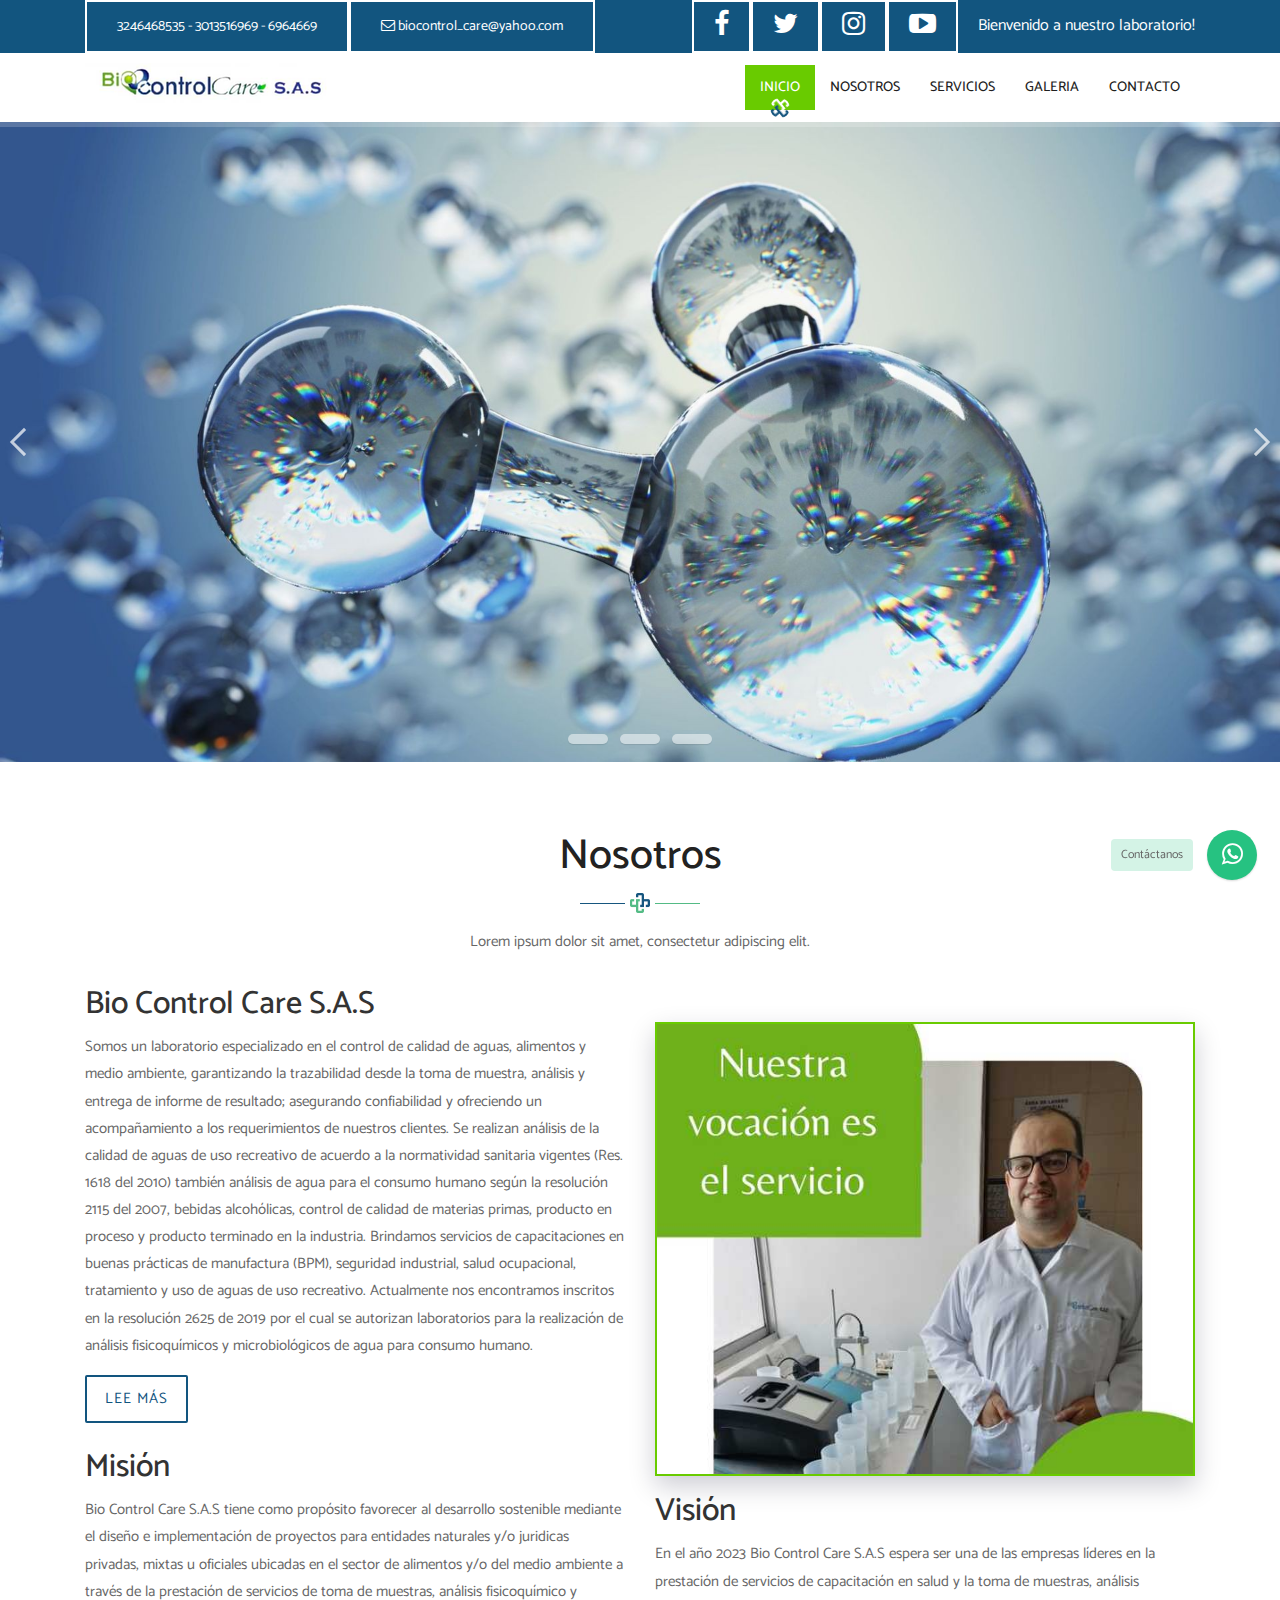
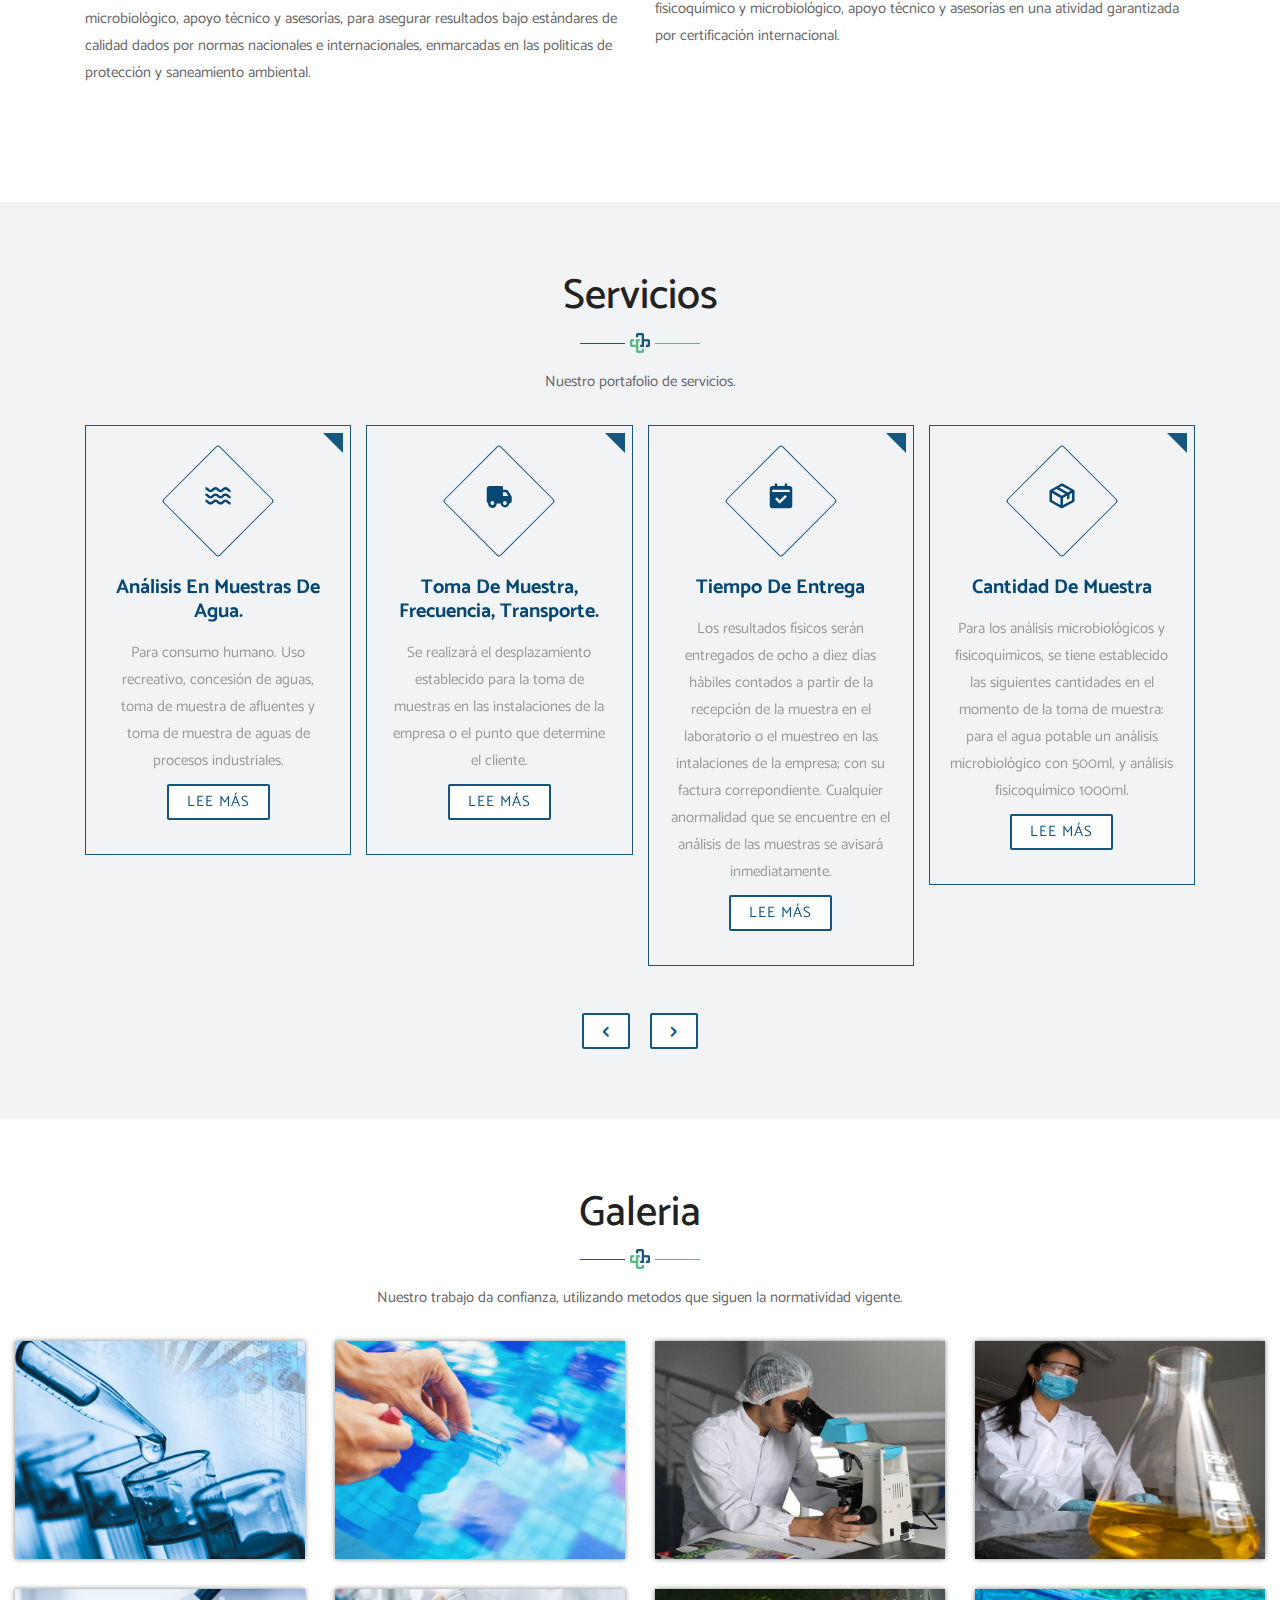
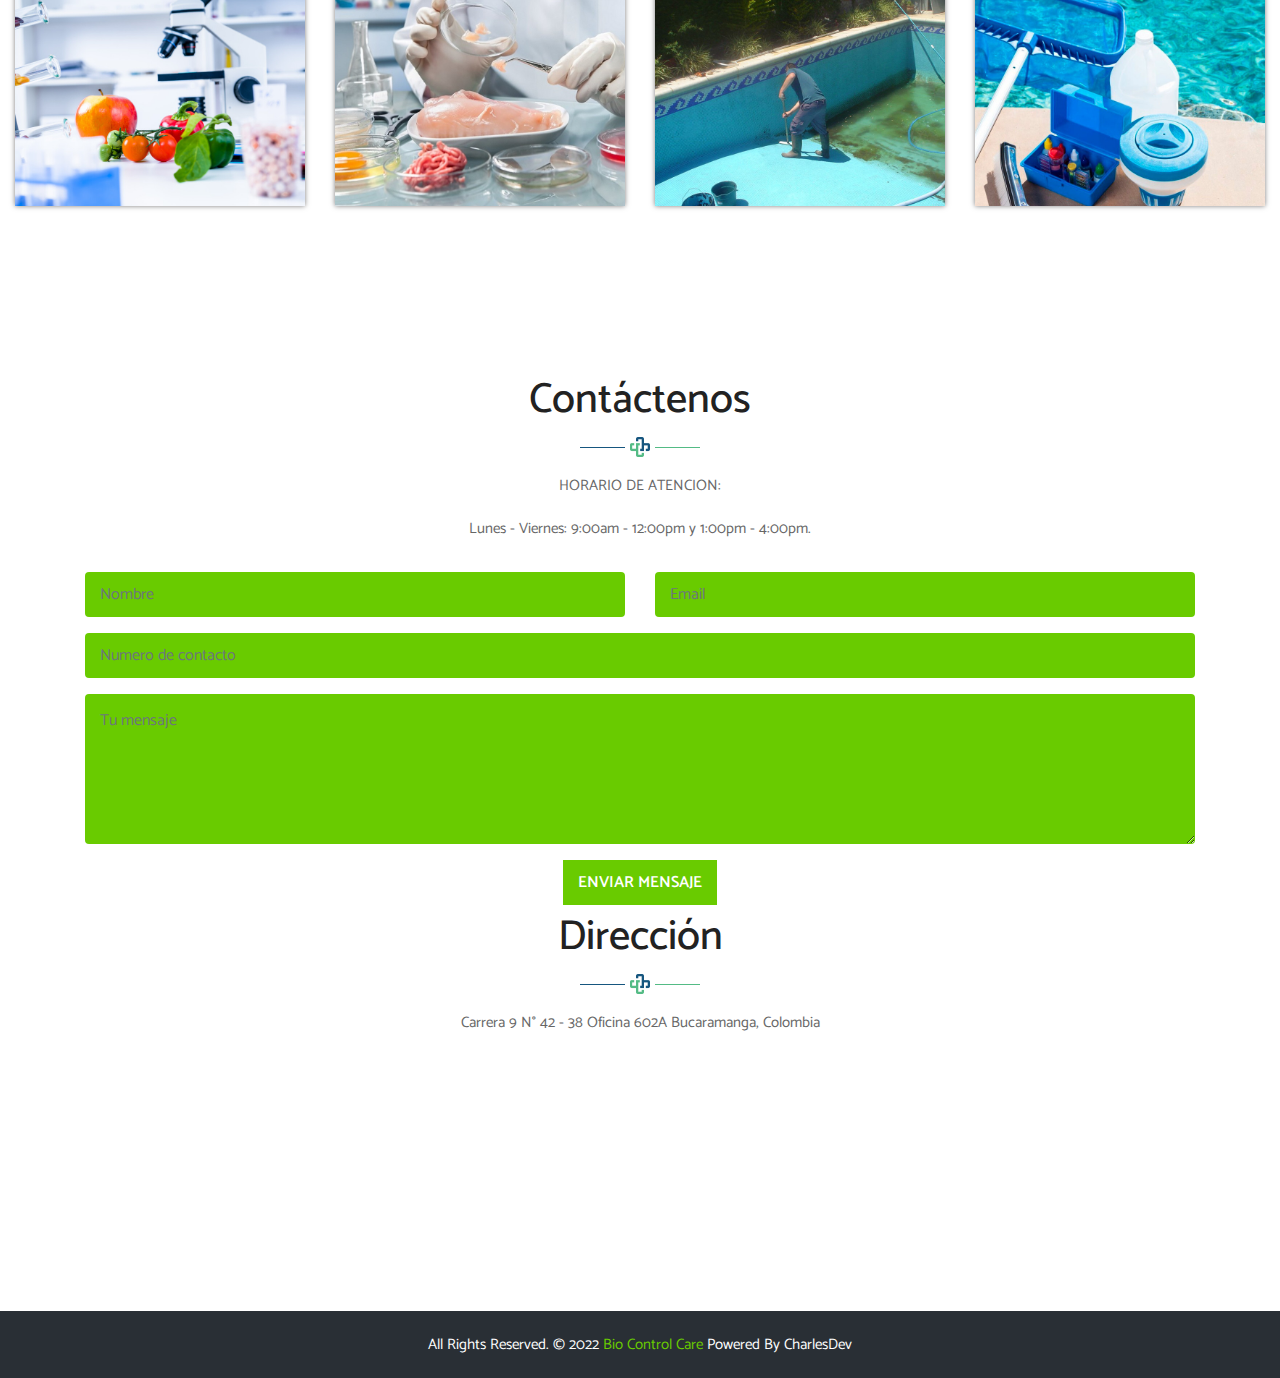
==== index.html @ 4e0b75e8 "Se agrega el Proyecto" ====
<!DOCTYPE html>
<html lang="es"><!-- Basic -->
<head>
	<meta charset="utf-8">
    <meta http-equiv="X-UA-Compatible" content="IE=edge">   
   
    <!-- Mobile Metas -->
    <meta name="viewport" content="width=device-width, minimum-scale=1.0, maximum-scale=1.0, user-scalable=no">
 
     <!-- Site Metas -->
    <title>Laboratorio de aguas Bio Control Care</title>  
    <meta name="keywords" content="análisis aguas, análisis alimentos, Bucaramanga, capacitación manejo de piscinas">
    <meta name="description" content="Análisis microbiológicos y fisicoquímicos, control de calidad de aguas, alimentos y medio ambiente, capacitación en el manejo de piscinas.">
	<meta name="robots" content="index, all, follow" >
    <meta name="author" content="Bio Control Care">

    <!-- Site Icons -->
    <link rel="shortcut icon" href="images/favicon.ico" type="image/x-icon">
    <link rel="apple-touch-icon" href="images/apple-touch-icon.png">

	<link href='https://unpkg.com/boxicons@2.1.4/css/boxicons.min.css' rel='stylesheet'>

    <!-- Bootstrap CSS -->
    <link rel="stylesheet" href="css/bootstrap.min.css">
    <!-- Pogo Slider CSS -->
    <link rel="stylesheet" href="css/pogo-slider.min.css">
	<!-- Site CSS -->
    <link rel="stylesheet" href="css/style.css">    
    <!-- Responsive CSS -->
    <link rel="stylesheet" href="css/responsive.css">
    <!-- Custom CSS -->
    <link rel="stylesheet" href="css/custom.css">

	<!-- Style of the plugin -->
    <link rel="stylesheet" href="plugin/components/Font Awesome/css/font-awesome.min.css">
    <link rel="stylesheet" href="plugin/whatsapp-chat-support.css">

    <!--[if lt IE 9]>
      <script src="https://oss.maxcdn.com/libs/html5shiv/3.7.0/html5shiv.js"></script>
      <script src="https://oss.maxcdn.com/libs/respond.js/1.4.2/respond.min.js"></script>
    <![endif]-->

</head>
<body id="home" data-spy="scroll" data-target="#navbar-wd" data-offset="98">

	<!-- LOADER -->
     <!-- <div id="preloader">
		<div class="loader">
			<img src="images/preloader.gif" alt="" />
		</div>
    </div>end loader -->
    <!-- END LOADER -->
	
	 <!--Start top bar -->
	<div class="main-top">
		<div class="container">
			<div class="row">
				<div class="col-lg-6">
					<div class="left-top">
						<a class="new-btn-d br-2" href="#"><span>3246468535 - 3013516969 - 6964669</span></a>
						<div class="mail-b"><a href="#"><i class="fa fa-envelope-o" aria-hidden="true"></i> biocontrol_care@yahoo.com</a></div>
					</div>
				</div>
				<div class="col-lg-6">
					<div class="wel-nots">
						<p>Bienvenido a nuestro laboratorio!</p>
					</div>
					<div class="right-top">
						<ul>
							<li><a href="#"><i class="fa fa-facebook" aria-hidden="true"></i></a></li>
							<li><a href="#"><i class="fa fa-twitter" aria-hidden="true"></i></a></li>
							<li><a href="#"><i class="fa fa-instagram" aria-hidden="true"></i></a></li>
							<li><a href="#"><i class="fa fa-youtube-play" aria-hidden="true"></i></a></li>
						</ul>
					</div>
				</div>
			</div>
		</div>
	</div>
	<!--End top bar -->
	
	<!-- Start header -->
	<header class="top-header">
		<nav class="navbar header-nav navbar-expand-lg">
            <div class="container">
				<a class="navbar-brand" href="index.html"><img src="images/logo2.png" alt="image"></a>
				<button class="navbar-toggler" type="button" data-toggle="collapse" data-target="#navbar-wd" aria-controls="navbar-wd" aria-expanded="false" aria-label="Toggle navigation">
					<span></span>
					<span></span>
					<span></span>
				</button>
                <div class="collapse navbar-collapse justify-content-end" id="navbar-wd">
                    <ul class="navbar-nav">
                        <li><a class="nav-link active" href="#home">Inicio</a></li>
                        <li><a class="nav-link" href="#about">Nosotros</a></li>
                        <li><a class="nav-link" href="#services">Servicios</a></li>
						<!--<li><a class="nav-link" href="#appointment">Appointment</a></li>-->
                        <li><a class="nav-link" href="#gallery">Galeria</a></li>
						<!--<li><a class="nav-link" href="#team">Doctor</a></li>
                        <li><a class="nav-link" href="#blog">Blog</a></li>-->
						<li><a class="nav-link" href="#contact">Contacto</a></li>
                    </ul>
                </div>
            </div>
        </nav>
	</header>
	<!-- End header -->
	
	<!-- Start Banner -->
	<div class="ulockd-home-slider">
		<div class="container-fluid">
			<div class="row">
				<div class="pogoSlider" id="js-main-slider">
					<div class="pogoSlider-slide" data-transition="fade" data-duration="1500" style="background-image:url(images/slider-01.jpg);">
						<div class="lbox-caption pogoSlider-slide-element">
							<div class="lbox-details">
								<h1>Laboratorio de aguas Bio Control Care</h1>
								<p>Prestamos servicios de control en aguas 
									de consumo humano en municipios, sistemas de acueductos
									y cualquier sistema de potabilización.
								</p>
								<a href="#contact" class="btn">Contáctenos</a>
							</div>
						</div>
					</div>
					<div class="pogoSlider-slide" data-transition="fade" data-duration="1500" style="background-image:url(images/slider-02.jpg);">
						<div class="lbox-caption pogoSlider-slide-element">
							<div class="lbox-details">
								<h1>Somos expertos en control de calidad.</h1>
								<p>Estamos en condiciones de asesorarlo para la determinación del número y frecuencia de los análisis que se requieren.Solo consúltenos </p>
								<a href="#contact" class="btn">Contáctenos</a>
							</div>
						</div>
					</div>
					<div class="pogoSlider-slide" data-transition="fade" data-duration="1500" style="background-image:url(images/slider-03.jpg);">
						<div class="lbox-caption pogoSlider-slide-element">
							<div class="lbox-details">
								<h1>Análisis fisicoquímico y microbiológico</h1>
								<p>Aseguramos que no se rompa la cadena de custodia de las muestras a analizar.</p>
								<a href="#contact" class="btn">Contáctenos</a>
							</div>
						</div>
						
					</div>
				</div><!-- .pogoSlider -->
			</div>
		</div>
	</div>
	<!-- End Banner -->
	
	<!-- Start About us -->
	<div id="about" class="about-box">
		<div class="about-a1">
			<div class="container">
				<div class="row">
					<div class="col-lg-12">
						<div class="title-box">
							<h2>Nosotros</h2>
							<p>Lorem ipsum dolor sit amet, consectetur adipiscing elit. </p>
						</div>
					</div>
				</div>
				<div class="row">
					<div class="col-lg-12 col-md-12 col-sm-12">
						<div class="row align-items-center about-main-info">
							<div class="col-lg-6 col-md-6 col-sm-12">
								<h2> Bio Control Care S.A.S</h2>
								<p>Somos un laboratorio especializado en el control de calidad de aguas, alimentos y medio ambiente, garantizando la trazabilidad desde la toma de
									muestra, análisis y entrega de informe de resultado; asegurando confiabilidad y ofreciendo un acompañamiento a los requerimientos de nuestros clientes.
									Se realizan análisis de la calidad de aguas de uso recreativo de acuerdo a la normatividad sanitaria vigentes (Res. 1618 del 2010) también análisis de 
									agua para el consumo humano según la resolución 2115 del 2007, bebidas alcohólicas, control de calidad de materias primas, producto en proceso y producto
									terminado en la industria.
									Brindamos servicios de capacitaciones en buenas prácticas de manufactura (BPM), seguridad industrial, salud ocupacional, tratamiento y uso de aguas de uso recreativo.
									Actualmente nos encontramos inscritos en la resolución 2625 de 2019 por el cual se autorizan laboratorios para la realización de análisis fisicoquímicos y microbiológicos 
									de agua para consumo humano. </p>
								
								<a href="#" class="new-btn-d br-2">Lee más</a>
								<br>
								<p></p>
								<p></p>
								<p></p>
								<p></p>
								<h2>Misión</h2>
								<p>Bio Control Care S.A.S tiene como propósito favorecer al desarrollo sostenible mediante el diseño e implementación de proyectos para entidades naturales y/o juridicas privadas, mixtas u oficiales ubicadas
									en el sector de alimentos y/o del medio ambiente a través de la prestación de servicios de toma de muestras, análisis fisicoquímico y microbiológico, apoyo técnico y asesorías, para asegurar resultados bajo
									estándares de calidad dados por normas nacionales e internacionales, enmarcadas en las politicas de protección y saneamiento ambiental. </p>
							</div>
							<div class="col-lg-6 col-md-6 col-sm-12">
								<div class="about-m">
									<ul id="banner">
										<li>
											<img src="images/about-img-01.jpg" alt="">
										</li>
										<li>
											<img src="images/about-img-02.jpg" alt="">
										</li>
										<li>
											<img src="images/about-img-03.jpg" alt="">
										</li>
									</ul>
								</div>
								<p></p>
								<h2>Visión</h2>
								<p>En el año 2023 Bio Control Care S.A.S espera ser una de las empresas líderes en la prestación de servicios de capacitación en salud y la toma
									de muestras, análisis fisicoquímico y microbiológico, apoyo técnico y asesorías en una atividad garantizada por certificación internacional. </p>
							</div>
						</div>
					</div>
				</div>
			</div>
		</div>
	</div>
	<!-- End About us -->
	
	<!-- Start Services -->
	<div id="services" class="services-box">
		<div class="container">
			<div class="row">
				<div class="col-lg-12">
					<div class="title-box">
						<h2>Servicios</h2>
						<p>Nuestro portafolio de servicios. </p>
					</div>
				</div>
			</div>
			
			<div class="row">
				<div class="col-lg-12">
					<div class="owl-carousel owl-theme">
						<div class="item">
							<div class="serviceBox">
								<div class="service-icon"><i class="bx bx-water" aria-hidden="true"></i></div>
								<h3 class="title">Análisis en muestras de agua.</h3>
								<p class="description">
									Para consumo humano. Uso recreativo, concesión de aguas, toma de muestra de afluentes
									y toma de muestra de aguas de procesos industriales.
								</p>
								<a href="#" class="new-btn-d br-2">Lee más</a>
							</div>
						</div>
						<div class="item">
							<div class="serviceBox">
								<div class="service-icon"><i class="bx bxs-truck" aria-hidden="true"></i></div>
								<h3 class="title">toma de muestra, frecuencia, transporte.</h3>
								<p class="description">
									Se realizará el desplazamiento establecido para la toma de muestras en las instalaciones
									de la empresa o el punto que determine el cliente.
								</p>
								<a href="#" class="new-btn-d br-2">Lee más</a>
							</div>
						</div>
						<div class="item">
							<div class="serviceBox">
								<div class="service-icon"><i class="bx bxs-calendar-check" aria-hidden="true"></i></div>
								<h3 class="title">tiempo de entrega</h3>
								<p class="description">
									Los resultados físicos serán entregados de ocho a diez días hábiles contados a partir
									de la recepción de la muestra en el laboratorio o el muestreo en las intalaciones de la empresa;
									con su factura correpondiente. Cualquier anormalidad que se encuentre en el análisis de las muestras
									se avisará inmediatamente.
								</p>
								<a href="#" class="new-btn-d br-2">Lee más</a>
							</div>
						</div>
						<div class="item">
							<div class="serviceBox">
								<div class="service-icon"><i class="bx bx-package" aria-hidden="true"></i></div>
								<h3 class="title">cantidad de muestra</h3>
								<p class="description">
									Para los análisis microbiológicos y fisicoquímicos, se tiene establecido las siguientes cantidades
									en el momento de la toma de muestra: para el agua potable un análisis microbiológico con 500ml, y análisis
									fisicoquímico 1000ml.
								</p>
								<a href="#" class="new-btn-d br-2">Lee más</a>
							</div>
						</div>
						<div class="item">
							<div class="serviceBox">
								<div class="service-icon"><i class="bx bx-test-tube" aria-hidden="true"></i></div>
								<h3 class="title">Analisis fisicoquímico</h3>
								<p class="description">
									Color, turbiedad, sólidos totales, sólidos totales disueltos, sólidos suspendidos, conductividad.
									Elementos metálicos, acidez, alcalinidad total, alcalinidad, cloruros, dureza total, dureza cálcica, 
									dureza magnésica, hierro total, sulfatos, cloro libre, cloro total, ph, carga orgánica, nitritos, nitratos, 
									aluminio residual, cobre, plata entre otros.
								</p>
								<a href="#" class="new-btn-d br-2">Lee más</a>
							</div>
						</div>
						<div class="item">
							<div class="serviceBox">
								<div class="service-icon"><i class="bx bxs-bong" aria-hidden="true"></i></div>
								<h3 class="title">Análisis microbiológico</h3>
								<p class="description">
									Recuento de bacterias mesólfilos, coliformes totales y fecales, escherichia coli, 
									pdeudomonw aeurigosa (parámetro adicional a otro costo).
								</p>
								<a href="#" class="new-btn-d br-2">Lee más</a>
							</div>
						</div>
						<div class="item"> 
							<div class="serviceBox">
								<div class="service-icon"><i class="bx bx-award" aria-hidden="true"></i></div>
								<h3 class="title">Capacitación</h3>
								<p class="description">
									Capacitación en el manejo de piscinas y en buenas prácticas de manufactura BPM.
								</p>
								<a href="#" class="new-btn-d br-2">Lee más</a>
							</div>
						</div>
						<div class="item">
							<div class="serviceBox">
								<div class="service-icon"><i class="bx bxs-purchase-tag-alt" aria-hidden="true"></i></div>
								<h3 class="title">Forma de pago/negociación</h3>
								<p class="description">
									La factura debe ser cancelada de contado; si se realiza contrato y/o carta de compromiso 
									con el laboratorio,con frecuencia mensual o bimestral se entregan informes una vez cancelada la totalidad de la factura.
								</p>
								<a href="#" class="new-btn-d br-2">Lee más</a>
							</div>
						</div>
						<div class="item">
							<div class="serviceBox">
								<div class="service-icon"><i class="bx bxs-badge-dollar" aria-hidden="true"></i></div>
								<h3 class="title">formas de pago</h3>
								<p class="description">
									Puede consignar a las siguientes cuentas: Cuenta de ahorros banco Bancolombia Nombre: BIOCONTROLCARE SAS
									No. 078-655752-91, NEQUI Nombre FREDDY BLANCO No. 3013516969.
								</p>
								<a href="#" class="new-btn-d br-2">Lee más</a>
							</div>
						</div>
						<div class="item">
							<div class="serviceBox">
								<div class="service-icon"><i class="bx bx-bell" aria-hidden="true"></i></div>
								<h3 class="title">nota</h3>
								<p class="description">
									Una vez realizado el pago enviar copia del comprobante via correo electronico, biocontrol_care@yahoo.com 
									o se enviara un cobrador a la dirección del cliente. Los valores anteriormente relacionados estarán sujetos a IVA.
								</p>
								<a href="#" class="new-btn-d br-2">Lee más</a>
							</div>
						</div>
					</div>
				</div>
			</div>			
		</div>
	</div>
	<!-- End Services -->
	
	<!-- Start Appointment 
	
	 End Appointment -->
	
	<!-- Start Gallery -->
	<div id="gallery" class="gallery-box">
		<div class="container-fluid">
			<div class="row">
				<div class="col-lg-12">
					<div class="title-box">
						<h2>Galeria</h2>
						<p>Nuestro trabajo da confianza, utilizando metodos que siguen la normatividad vigente.</p>
					</div>
				</div>
			</div>
			
			<div class="popup-gallery row clearfix">
				<div class="col-md-3 col-sm-6">
					<div class="box-gallery">
						<img src="images/gallery-01.jpg" alt="">
						<div class="box-content">	
							<h3 class="title"></h3>
							<ul class="icon">
								<li><a href="images/gallery-01.jpg"><i class="fa fa-picture-o" aria-hidden="true"></i></a></li>								
							</ul>
						</div>
					</div>
				</div>
				<div class="col-md-3 col-sm-6">
					<div class="box-gallery">
						<img src="images/gallery-02.jpg" alt="">
						<div class="box-content">
							<h3 class="title"></h3>
							<ul class="icon">
								<li><a href="images/gallery-02.jpg"><i class="fa fa-picture-o" aria-hidden="true"></i></a></li>								
							</ul>
						</div>
					</div>
				</div>
				<div class="col-md-3 col-sm-6">					
					<div class="box-gallery">
						<img src="images/gallery-03.jpg" alt="">
						<div class="box-content">
							<h3 class="title"></h3>							
							<ul class="icon">
								<li><a href="images/gallery-03.jpg"><i class="fa fa-picture-o" aria-hidden="true"></i></a></li>								
							</ul>
						</div>
					</div>
				</div>
				<div class="col-md-3 col-sm-6">
					<div class="box-gallery">
						<img src="images/gallery-04.jpg" alt="">
						<div class="box-content">	
							<h3 class="title"></h3>
							<ul class="icon">
								<li><a href="images/gallery-04.jpg"><i class="fa fa-picture-o" aria-hidden="true"></i></a></li>								
							</ul>
						</div>
					</div>
				</div>
				<div class="col-md-3 col-sm-6">
					<div class="box-gallery">
						<img src="images/gallery-05.jpg" alt="">
						<div class="box-content">							
							<h3 class="title"></h3>
							<ul class="icon">
								<li><a href="images/gallery-05.jpg"><i class="fa fa-picture-o" aria-hidden="true"></i></a></li>								
							</ul>
						</div>
					</div>
				</div>
				<div class="col-md-3 col-sm-6">					
					<div class="box-gallery">
						<img src="images/gallery-06.jpg" alt="">
						<div class="box-content">
							<h3 class="title"></h3>
							<ul class="icon">
								<li><a href="images/gallery-06.jpg"><i class="fa fa-picture-o" aria-hidden="true"></i></a></li>								
							</ul>
						</div>
					</div>
				</div>
				<div class="col-md-3 col-sm-6">
					<div class="box-gallery">
						<img src="images/gallery-07.jpg" alt="">
						<div class="box-content">
							<h3 class="title"></h3>
							<ul class="icon">
								<li><a href="images/gallery-07.jpg"><i class="fa fa-picture-o" aria-hidden="true"></i></a></li>								
							</ul>
						</div>
					</div>
				</div>
				<div class="col-md-3 col-sm-6">
					<div class="box-gallery">
						<img src="images/gallery-08.jpg" alt="">
						<div class="box-content">		
							<h3 class="title"></h3>
							<ul class="icon">
								<li><a href="images/gallery-08.jpg"><i class="fa fa-picture-o" aria-hidden="true"></i></a></li>								
							</ul>
						</div>
					</div>
				</div>
			</div>
		</div>
	</div>
	<!-- End Gallery -->
	
	<!-- Start Team 
	
	
	 End Team -->
	
	<!-- Start Blog 
	
	 End Blog -->
	
	<!-- Start Contact -->
	<div id="contact" class="contact-box">
		<div class="container">
			<div class="row">
				<div class="col-lg-12">
					<div class="title-box">
						<h2>Contáctenos</h2>
						<p>HORARIO DE ATENCION:</p>
						<p>Lunes - Viernes: 9:00am - 12:00pm y 1:00pm - 4:00pm.</p>
					</div>
				</div>
			</div>
			<div class="row">
				
				<div class="col-lg-12 col-xs-12">
				  <div class="contact-block">
					<form id="contactForm" action="https://formsubmit.co/biocontrol_care@yahoo.com" method="POST">
					  <div class="row">
						<div class="col-md-6">
							<div class="form-group">
								<input type="name" class="form-control" id="name" name="name" placeholder="Nombre" required data-error="Please enter your name">
								<div class="help-block with-errors"></div>
							</div>                                 
						</div>
						<div class="col-md-6">
							<div class="form-group">
								<input type="email" placeholder="Email" id="email" class="form-control" name="email" required data-error="Please enter your email">
								<div class="help-block with-errors"></div>
							</div> 
						</div>
						<div class="col-md-12">
							<div class="form-group">
								<input type="tel" placeholder="Numero de contacto" id="number" class="form-control" name="tel" required data-error="Please enter your number">
								<div class="help-block with-errors"></div>
							</div> 
						</div>
						<div class="col-md-12">
							<div class="form-group"> 
								<textarea class="form-control" type="text" id="message" placeholder="Tu mensaje" rows="8" data-error="Write your message" name="text" required></textarea>
								<div class="help-block with-errors"></div>
							</div>
							<div class="submit-button text-center">
								<button class="btn btn-common" id="submit" type="submit" name="submit" >Enviar mensaje</button>
								<div id="msgSubmit" class="h3 text-center hidden"></div> 
								<div class="clearfix"></div> 
							</div>
						</div>
					  </div>            
					</form>
				  </div>
				</div>
				
				
				<div class="col-lg-12 col-xs-12">
					<div class="title-box">
						<h2>Dirección</h2>
						<p>Carrera 9 N° 42 - 38 Oficina 602A Bucaramanga, Colombia</p>
						<iframe src="https://www.google.com/maps/embed?pb=!1m18!1m12!1m3!1d3959.101058851846!2d-73.1305285!3d7.1142864!2m3!1f0!2f0!3f0!3m2!1i1024!2i768!4f13.1!3m3!1m2!1s0x8e683fd3c867f729%3A0x1d44f26349f147ba!2sCra.%209%20%2342-38%20602a%2C%20Garc%C3%ADa%20Rovira%2C%20Bucaramanga%2C%20Santander!5e0!3m2!1ses-419!2sco!4v1671050524660!5m2!1ses-419!2sco" width="100%" height="100%" frameborder="0" style="border:0;" allowfullscreen="" loading="lazy" referrerpolicy="no-referrer-when-downgrade"></iframe>
						
					</div>
				</div>
				
				
			</div>
		</div>
	</div>
	<!-- End Contact -->
	
	<!-- Start Subscribe
	
	End Subscribe -->
	
	<!-- Start Footer -->
	<footer class="footer-box">
		<div class="container">
			<div class="row">
				<div class="col-lg-12">
					<p class="footer-company-name">All Rights Reserved. &copy; 2022 <a href="#">Bio Control Care</a> Powered By CharlesDev</a></p>
				</div>
			</div>
		</div>
	</footer>
	<!-- End Footer -->
	
	<a href="#" id="scroll-to-top" class="new-btn-d br-2"><i class="fa fa-angle-up"></i></a>

	<!-- Button Whatsapp Structure -->
    <div class="whatsapp_chat_support wcs_fixed_right" id="button-w">
        <div class="wcs_button_label">
            Contáctanos
        </div>
        <div class="wcs_button wcs_button_circle">
            <span class="fa fa-whatsapp"></span>
        </div>

        <div class="wcs_popup">
            <div class="wcs_popup_close">
                <span class="fa fa-close"></span>
            </div>
            <div class="wcs_popup_header">
                <span class="fa fa-whatsapp"></span>
                <strong>Servicio al cliente</strong>

                <div class="wcs_popup_header_description">¿Necesidad de ayuda? Chatea con nosotros en Whatsapp</div>

            </div>
            <div class="wcs_popup_input" data-number="573013516969"
                data-availability='{ "monday":"07:00-22:00", "tuesday":"07:00-22:00", "wednesday":"07:00-22:00", "thursday":"07:00-22:00", "friday":"07:00-22:00", "saturday":"09:00-18:30", "sunday":"09:00-22:30" }'>
                <input type="text" placeholder="Escribir pregunta!" />
                <i class="fa fa-play"></i>
            </div>
            <div class="wcs_popup_avatar">
                <img src="images/secretaria.webp" alt="">
            </div>
        </div>
    </div>


    <!-- jQuery 1.8+ -->
    <script src="plugin/components/jQuery/jquery-1.11.3.min.js"></script>
    <!-- Plugin JS file -->
    <script src="plugin/components/moment/moment.min.js"></script>
    <script src="plugin/components/moment/moment-timezone-with-data.min.js"></script> <!-- spanish language (es) -->
    <script src="plugin/whatsapp-chat-support.js"></script>
    <script>
        $('#button-w').whatsappChatSupport({
            defaultMsg: '',
        });
    </script>

	<!-- ALL JS FILES -->
	<script src="js/jquery.min.js"></script>
	<script src="js/popper.min.js"></script>
	<script src="js/bootstrap.min.js"></script>
    <!-- ALL PLUGINS -->
	<script src="js/jquery.magnific-popup.min.js"></script>
    <script src="js/jquery.pogo-slider.min.js"></script> 
	<script src="js/slider-index.js"></script>
	<script src="js/smoothscroll.js"></script>
	<script src="js/TweenMax.min.js"></script>
	<script src="js/main.js"></script>
	<script src="js/owl.carousel.min.js"></script>
	<!--<script src="js/form-validator.min.js"></script>-->
    <!--<script src="js/contact-form-script.js"></script>-->
	<script src="js/isotope.min.js"></script>	
	<script src="js/images-loded.min.js"></script>	
    <script src="js/custom.js"></script>
</body>
</html>
---- css/pogo-slider.min.css ----
.pogoSlider-dir-btn:focus,
.pogoSlider-nav-btn:focus {
	outline: 0
}

.pogoSlider {
	width: 100%;
	height: 0;
	padding-bottom: 50% !important;
	position: relative;
	overflow: hidden
}

#column-left .pogoSlider,
#column-right .pogoSlider,
#content .pogoSlider {
	margin-bottom: 20px
}

.pogoSlider--banner .pogoSlider-slide {
	ms-filter: "progid:DXImageTransform.Microsoft.Alpha(Opacity=100)";
	filter: alpha(opacity=100);
	opacity: 1
}

.pogoSlider-slide {
	width: 100%;
	height: 100%;
	position: absolute;
	background-size: cover;
	-ms-filter: "progid:DXImageTransform.Microsoft.Alpha(Opacity=0)";
	filter: alpha(opacity=0);
	opacity: 0;
	-webkit-perspective: 1300px;
	perspective: 1300px;
	overflow: hidden
}

.pogoSlider-loading {
	position: absolute;
	top: 0;
	left: 0;
	width: 100%;
	height: 100%;
	background: #eaeaea;
	z-index: 11
}

.pogoSlider-loading-icon {
	position: absolute;
	top: 50%;
	margin-top: -18px;
	left: 50%;
	margin-left: -18px;
	width: 36px;
	height: 36px;
	background-image: url([data-uri])
}

.pogoSlider-slide-element {
	-webkit-animation-fill-mode: both;
	animation-fill-mode: both
}

.m-pogoSlider .pogoSlider-slide-element {
	position: absolute;
	margin: 0;
	box-sizing: border-box
}

.pogoSlider-progressBar {
	position: absolute;
	width: 100%;
	height: 5px;
	top: 0;
	left: 0;
	background: #fff;
	-ms-filter: "progid:DXImageTransform.Microsoft.Alpha(Opacity=20)";
	filter: alpha(opacity=20);
	background: rgba(255, 255, 255, .2);
	z-index: 6
}

.pogoSlider-progressBar-duration {
	position: absolute;
	height: 100%;
	left: 0;
	width: 0;
	background: #fff;
	-ms-filter: "progid:DXImageTransform.Microsoft.Alpha(Opacity=40)";
	filter: alpha(opacity=40);
	background: rgba(255, 255, 255, .4)
}

.pogoSlider-dir-btn {
	position: absolute;
	z-index: 10;
	background: 0 0;
	width: 20px;
	height: 20px;
	border-color: #eaeaea;
	border-color: rgba(255, 255, 255, .7);
	border-style: solid;
	-webkit-transform: rotate(45deg);
	-ms-transform: rotate(45deg);
	transform: rotate(45deg);
	cursor: pointer
}

.pogoSlider-dir-btn:hover {
	border-color: #fff
}

.pogoSlider--dirBottomLeft .pogoSlider-dir-btn--prev,
.pogoSlider--dirBottomRight .pogoSlider-dir-btn--prev,
.pogoSlider--dirCenterHorizontal .pogoSlider-dir-btn--prev,
.pogoSlider--dirTopLeft .pogoSlider-dir-btn--prev,
.pogoSlider--dirTopRight .pogoSlider-dir-btn--prev {
	border-width: 0 0 3px 3px
}

.pogoSlider--dirBottomLeft .pogoSlider-dir-btn--next,
.pogoSlider--dirBottomRight .pogoSlider-dir-btn--next,
.pogoSlider--dirCenterHorizontal .pogoSlider-dir-btn--next,
.pogoSlider--dirTopLeft .pogoSlider-dir-btn--next,
.pogoSlider--dirTopRight .pogoSlider-dir-btn--next {
	border-width: 3px 3px 0 0
}

.pogoSlider--dirCenterVertical .pogoSlider-dir-btn--next {
	border-width: 3px 0 0 3px
}

.pogoSlider--dirCenterVertical .pogoSlider-dir-btn--prev {
	border-width: 0 3px 3px 0
}

.pogoSlider--dirCenterVertical .pogoSlider-dir-btn--next,
.pogoSlider--dirTopLeft .pogoSlider-dir-btn,
.pogoSlider--dirTopRight .pogoSlider-dir-btn {
	top: 14px
}

.pogoSlider--dirBottomLeft .pogoSlider-dir-btn--prev,
.pogoSlider--dirCenterHorizontal .pogoSlider-dir-btn--prev,
.pogoSlider--dirTopLeft .pogoSlider-dir-btn--prev {
	left: 14px
}

.pogoSlider--dirBottomLeft .pogoSlider-dir-btn--next,
.pogoSlider--dirTopLeft .pogoSlider-dir-btn--next {
	left: 50px
}

.pogoSlider--dirBottomRight .pogoSlider-dir-btn--prev,
.pogoSlider--dirTopRight .pogoSlider-dir-btn--prev {
	right: 50px
}

.pogoSlider--dirBottomRight .pogoSlider-dir-btn--next,
.pogoSlider--dirCenterHorizontal .pogoSlider-dir-btn--next,
.pogoSlider--dirTopRight .pogoSlider-dir-btn--next {
	right: 14px
}

.pogoSlider--dirBottomLeft .pogoSlider-dir-btn,
.pogoSlider--dirBottomRight .pogoSlider-dir-btn,
.pogoSlider--dirCenterVertical .pogoSlider-dir-btn--prev {
	bottom: 14px
}

.pogoSlider--dirCenterVertical .pogoSlider-dir-btn {
	left: 50%;
	margin-left: -10px
}

.pogoSlider--dirCenterHorizontal .pogoSlider-dir-btn {
	top: 50%;
	margin-top: -10px
}

.pogoSlider-nav {
	position: absolute;
	padding: 0;
	margin: 0;
	z-index: 10
}

.pogoSlider--navBottom .pogoSlider-nav,
.pogoSlider--navTop .pogoSlider-nav {
	left: 50%;
	-webkit-transform: translateX(-50%);
	-ms-transform: translateX(-50%);
	transform: translateX(-50%)
}

.pogoSlider--navTop .pogoSlider-nav {
	top: 10px
}

.pogoSlider--navBottom .pogoSlider-nav {
	bottom: 10px
}

.pogoSlider--navBottom .pogoSlider-nav li,
.pogoSlider--navTop .pogoSlider-nav li {
	display: inline;
	margin: 0 6px
}

.pogoSlider--navLeft .pogoSlider-nav,
.pogoSlider--navRight .pogoSlider-nav {
	top: 50%;
	-webkit-transform: translateY(-50%);
	-ms-transform: translateY(-50%);
	transform: translateY(-50%)
}

.pogoSlider--navLeft .pogoSlider-nav {
	left: 10px
}

.pogoSlider--navRight .pogoSlider-nav {
	right: 10px
}

.pogoSlider--navLeft .pogoSlider-nav li,
.pogoSlider--navRight .pogoSlider-nav li {
	display: block;
	margin: 6px 0
}

.pogoSlider-nav-btn {
	background: #ccc;
	background: rgba(255, 255, 255, .5);
	border: none;
	border-radius: 10px;
	width: 40px;
	height: 10px;
	box-shadow: 0 1px 1px rgba(0, 0, 0, .1);
	cursor: pointer
}

.pogoSlider-nav-btn--selected {
	background: #fff;
	box-shadow: 0 1px 1px rgba(0, 0, 0, .3)
}

.pogoSlider-slide-slice {
	overflow: hidden;
	position: absolute;
	background-size: cover
}

.pogoSlider-slide-slice-inner {
	position: absolute;
	overflow: hidden
}

.pogoSlider-animation-slideDownIn {
	-webkit-animation-name: slideDownIn;
	animation-name: slideDownIn
}

@-webkit-keyframes slideDownIn {
	0% {
		-webkit-transform: translateY(-50px);
		transform: translateY(-50px);
		opacity: 0
	}
	100% {
		-webkit-transform: translateY(0);
		transform: translateY(0);
		opacity: 1
	}
}

@keyframes slideDownIn {
	0% {
		-webkit-transform: translateY(-50px);
		transform: translateY(-50px);
		opacity: 0
	}
	100% {
		-webkit-transform: translateY(0);
		transform: translateY(0);
		opacity: 1
	}
}

.pogoSlider-animation-slideDownOut {
	-webkit-animation-name: slideDownOut;
	animation-name: slideDownOut
}

@-webkit-keyframes slideDownOut {
	0% {
		-webkit-transform: translateY(0);
		transform: translateY(0);
		opacity: 1
	}
	100% {
		-webkit-transform: translateY(50px);
		transform: translateY(50px);
		opacity: 0
	}
}

@keyframes slideDownOut {
	0% {
		-webkit-transform: translateY(0);
		transform: translateY(0);
		opacity: 1
	}
	100% {
		-webkit-transform: translateY(50px);
		transform: translateY(50px);
		opacity: 0
	}
}

.pogoSlider-animation-slideUpIn {
	-webkit-animation-name: slideUpIn;
	animation-name: slideUpIn
}

@-webkit-keyframes slideUpIn {
	0% {
		-webkit-transform: translateY(50px);
		transform: translateY(50px);
		opacity: 0
	}
	100% {
		-webkit-transform: translateY(0);
		transform: translateY(0);
		opacity: 1
	}
}

@keyframes slideUpIn {
	0% {
		-webkit-transform: translateY(50px);
		transform: translateY(50px);
		opacity: 0
	}
	100% {
		-webkit-transform: translateY(0);
		transform: translateY(0);
		opacity: 1
	}
}

.pogoSlider-animation-slideUpOut {
	-webkit-animation-name: slideUpOut;
	animation-name: slideUpOut
}

@-webkit-keyframes slideUpOut {
	0% {
		-webkit-transform: translateY(0);
		transform: translateY(0);
		opacity: 1
	}
	100% {
		-webkit-transform: translateY(50px);
		transform: translateY(50px);
		opacity: 0
	}
}

@keyframes slideUpOut {
	0% {
		-webkit-transform: translateY(0);
		transform: translateY(0);
		opacity: 1
	}
	100% {
		-webkit-transform: translateY(50px);
		transform: translateY(50px);
		opacity: 0
	}
}

.pogoSlider-animation-slideRightIn {
	-webkit-animation-name: slideRightIn;
	animation-name: slideRightIn
}

.pogoSlider-animation-slideRightOut {
	-webkit-animation-name: slideRightOut;
	animation-name: slideRightOut
}

@-webkit-keyframes slideRightIn {
	0% {
		-webkit-transform: translateX(-50px);
		transform: translateX(-50px);
		opacity: 0
	}
	100% {
		-webkit-transform: translateX(0);
		transform: translateX(0);
		opacity: 1
	}
}

@keyframes slideRightIn {
	0% {
		-webkit-transform: translateX(-50px);
		transform: translateX(-50px);
		opacity: 0
	}
	100% {
		-webkit-transform: translateX(0);
		transform: translateX(0);
		opacity: 1
	}
}

@-webkit-keyframes slideRightOut {
	0% {
		-webkit-transform: translateX(0);
		transform: translateX(0);
		opacity: 1
	}
	100% {
		-webkit-transform: translateX(50px);
		transform: translateX(50px);
		opacity: 0
	}
}

@keyframes slideRightOut {
	0% {
		-webkit-transform: translateX(0);
		transform: translateX(0);
		opacity: 1
	}
	100% {
		-webkit-transform: translateX(50px);
		transform: translateX(50px);
		opacity: 0
	}
}

.pogoSlider-animation-slideLeftIn {
	-webkit-animation-name: slideLeftIn;
	animation-name: slideLeftIn
}

.pogoSlider-animation-slideLeftOut {
	-webkit-animation-name: slideLeftOut;
	animation-name: slideLeftOut
}

@-webkit-keyframes slideLeftIn {
	0% {
		-webkit-transform: translateX(50px);
		transform: translateX(50px);
		opacity: 0
	}
	100% {
		-webkit-transform: translateX(0);
		transform: translateX(0);
		opacity: 1
	}
}

@keyframes slideLeftIn {
	0% {
		-webkit-transform: translateX(50px);
		transform: translateX(50px);
		opacity: 0
	}
	100% {
		-webkit-transform: translateX(0);
		transform: translateX(0);
		opacity: 1
	}
}

@-webkit-keyframes slideLeftOut {
	0% {
		-webkit-transform: translateX(0);
		transform: translateX(0);
		opacity: 1
	}
	100% {
		-webkit-transform: translateX(-50px);
		transform: translateX(-50px);
		opacity: 0
	}
}

@keyframes slideLeftOut {
	0% {
		-webkit-transform: translateX(0);
		transform: translateX(0);
		opacity: 1
	}
	100% {
		-webkit-transform: translateX(-50px);
		transform: translateX(-50px);
		opacity: 0
	}
}

.pogoSlider-animation-expandIn {
	-webkit-animation-name: expandIn;
	animation-name: expandIn
}

.pogoSlider-animation-expandOut {
	-webkit-animation-name: expandOut;
	animation-name: expandOut
}

@-webkit-keyframes expandIn {
	0% {
		-webkit-transform: scale(.7);
		transform: scale(.7);
		opacity: 0
	}
	100% {
		-webkit-transform: scale(1);
		transform: scale(1);
		opacity: 1
	}
}

@keyframes expandIn {
	0% {
		-webkit-transform: scale(.7);
		transform: scale(.7);
		opacity: 0
	}
	100% {
		-webkit-transform: scale(1);
		transform: scale(1);
		opacity: 1
	}
}

@-webkit-keyframes expandOut {
	0% {
		-webkit-transform: scale(1);
		transform: scale(1);
		opacity: 1
	}
	100% {
		-webkit-transform: scale(1.5);
		transform: scale(1.5);
		opacity: 0
	}
}

@keyframes expandOut {
	0% {
		-webkit-transform: scale(1);
		transform: scale(1);
		opacity: 1
	}
	100% {
		-webkit-transform: scale(1.5);
		transform: scale(1.5);
		opacity: 0
	}
}

.pogoSlider-animation-contractIn {
	-webkit-animation-name: contractIn;
	animation-name: contractIn
}

.pogoSlider-animation-contractOut {
	-webkit-animation-name: contractOut;
	animation-name: contractOut
}

@-webkit-keyframes contractIn {
	0% {
		-webkit-transform: scale(2);
		transform: scale(2);
		opacity: 0
	}
	100% {
		-webkit-transform: scale(1);
		transform: scale(1);
		opacity: 1
	}
}

@keyframes contractIn {
	0% {
		-webkit-transform: scale(2);
		transform: scale(2);
		opacity: 0
	}
	100% {
		-webkit-transform: scale(1);
		transform: scale(1);
		opacity: 1
	}
}

@-webkit-keyframes contractOut {
	0% {
		-webkit-transform: scale(1);
		transform: scale(1);
		opacity: 1
	}
	100% {
		-webkit-transform: scale(.5);
		transform: scale(.5);
		opacity: 0
	}
}

@keyframes contractOut {
	0% {
		-webkit-transform: scale(1);
		transform: scale(1);
		opacity: 1
	}
	100% {
		-webkit-transform: scale(.5);
		transform: scale(.5);
		opacity: 0
	}
}

.pogoSlider-animation-spinIn {
	-webkit-animation-name: spinIn;
	animation-name: spinIn
}

.pogoSlider-animation-spinOut {
	-webkit-animation-name: spinOut;
	animation-name: spinOut
}

@-webkit-keyframes spinIn {
	0% {
		-webkit-backface-visibility: hidden;
		backface-visibility: hidden;
		-webkit-transform: scale(0)rotate(720deg);
		transform: scale(0)rotate(720deg)
	}
	100% {
		-webkit-backface-visibility: hidden;
		backface-visibility: hidden;
		-webkit-transform: scale(1)rotate(0);
		transform: scale(1)rotate(0)
	}
}

@keyframes spinIn {
	0% {
		-webkit-backface-visibility: hidden;
		backface-visibility: hidden;
		-webkit-transform: scale(0)rotate(720deg);
		transform: scale(0)rotate(720deg)
	}
	100% {
		-webkit-backface-visibility: hidden;
		backface-visibility: hidden;
		-webkit-transform: scale(1)rotate(0);
		transform: scale(1)rotate(0)
	}
}

@-webkit-keyframes spinOut {
	0% {
		-webkit-backface-visibility: hidden;
		backface-visibility: hidden;
		-webkit-transform: scale(1)rotate(0);
		transform: scale(1)rotate(0)
	}
	100% {
		-webkit-backface-visibility: hidden;
		backface-visibility: hidden;
		-webkit-transform: scale(0)rotate(720deg);
		transform: scale(0)rotate(720deg)
	}
}

@keyframes spinOut {
	0% {
		-webkit-backface-visibility: hidden;
		backface-visibility: hidden;
		-webkit-transform: scale(1)rotate(0);
		transform: scale(1)rotate(0)
	}
	100% {
		-webkit-backface-visibility: hidden;
		backface-visibility: hidden;
		-webkit-transform: scale(0)rotate(720deg);
		transform: scale(0)rotate(720deg)
	}
}

.pogoSlider-animation-sideFallIn {
	-webkit-transform-style: preserve-3d;
	transform-style: preserve-3d;
	-webkit-animation-name: sideFallIn;
	animation-name: sideFallIn
}

.pogoSlider-animation-sideFallOut {
	-webkit-transform-style: preserve-3d;
	transform-style: preserve-3d;
	-webkit-animation-name: sideFallOut;
	animation-name: sideFallOut
}

@-webkit-keyframes sideFallIn {
	0% {
		-webkit-transform: translate(30%)translateZ(600px)rotate(10deg);
		transform: translate(30%)translateZ(600px)rotate(10deg);
		opacity: 0
	}
	100% {
		-webkit-transform: translate(0)translateZ(0)rotate(0);
		transform: translate(0)translateZ(0)rotate(0);
		opacity: 1
	}
}

@keyframes sideFallIn {
	0% {
		-webkit-transform: translate(30%)translateZ(600px)rotate(10deg);
		transform: translate(30%)translateZ(600px)rotate(10deg);
		opacity: 0
	}
	100% {
		-webkit-transform: translate(0)translateZ(0)rotate(0);
		transform: translate(0)translateZ(0)rotate(0);
		opacity: 1
	}
}

@-webkit-keyframes sideFallOut {
	0% {
		-webkit-transform: translate(0)translateZ(0)rotate(0);
		transform: translate(0)translateZ(0)rotate(0);
		opacity: 1
	}
	100% {
		-webkit-transform: translate(30%)translateZ(600px)rotate(10deg);
		transform: translate(30%)translateZ(600px)rotate(10deg);
		opacity: 0
	}
}

@keyframes sideFallOut {
	0% {
		-webkit-transform: translate(0)translateZ(0)rotate(0);
		transform: translate(0)translateZ(0)rotate(0);
		opacity: 1
	}
	100% {
		-webkit-transform: translate(30%)translateZ(600px)rotate(10deg);
		transform: translate(30%)translateZ(600px)rotate(10deg);
		opacity: 0
	}
}

.pogoSlider-animation-horizontal3DFlipIn {
	-webkit-transform-style: preserve-3d;
	transform-style: preserve-3d;
	-webkit-animation-name: horizontal3DFlipIn;
	animation-name: horizontal3DFlipIn
}

.pogoSlider-animation-horizontal3DFlipOut {
	-webkit-transform-style: preserve-3d;
	transform-style: preserve-3d;
	-webkit-animation-name: horizontal3DFlipOut;
	animation-name: horizontal3DFlipOut
}

@-webkit-keyframes horizontal3DFlipIn {
	0% {
		-webkit-transform: rotateY(-70deg);
		transform: rotateY(-70deg);
		opacity: 0
	}
	100% {
		-webkit-transform: rotateY(0);
		transform: rotateY(0);
		opacity: 1
	}
}

@keyframes horizontal3DFlipIn {
	0% {
		-webkit-transform: rotateY(-70deg);
		transform: rotateY(-70deg);
		opacity: 0
	}
	100% {
		-webkit-transform: rotateY(0);
		transform: rotateY(0);
		opacity: 1
	}
}

@-webkit-keyframes horizontal3DFlipOut {
	0% {
		-webkit-transform: rotateY(0);
		transform: rotateY(0);
		opacity: 1
	}
	100% {
		-webkit-transform: rotateY(-70deg);
		transform: rotateY(-70deg);
		opacity: 0
	}
}

@keyframes horizontal3DFlipOut {
	0% {
		-webkit-transform: rotateY(0);
		transform: rotateY(0);
		opacity: 1
	}
	100% {
		-webkit-transform: rotateY(-70deg);
		transform: rotateY(-70deg);
		opacity: 0
	}
}

.pogoSlider-animation-vertical3DFlipIn {
	-webkit-transform-style: preserve-3d;
	transform-style: preserve-3d;
	-webkit-animation-name: vertical3DFlipIn;
	animation-name: vertical3DFlipIn
}

.pogoSlider-animation-vertical3DFlipOut {
	-webkit-transform-style: preserve-3d;
	transform-style: preserve-3d;
	-webkit-animation-name: vertical3DFlipOut;
	animation-name: vertical3DFlipOut
}

@-webkit-keyframes vertical3DFlipIn {
	0% {
		-webkit-transform: rotateX(-70deg);
		transform: rotateX(-70deg);
		opacity: 0
	}
	100% {
		-webkit-transform: rotateX(0);
		transform: rotateX(0);
		opacity: 1
	}
}

@keyframes vertical3DFlipIn {
	0% {
		-webkit-transform: rotateX(-70deg);
		transform: rotateX(-70deg);
		opacity: 0
	}
	100% {
		-webkit-transform: rotateX(0);
		transform: rotateX(0);
		opacity: 1
	}
}

@-webkit-keyframes vertical3DFlipOut {
	0% {
		-webkit-transform: rotateX(0);
		transform: rotateX(0);
		opacity: 1
	}
	100% {
		-webkit-transform: rotateX(-70deg);
		transform: rotateX(-70deg);
		opacity: 0
	}
}

@keyframes vertical3DFlipOut {
	0% {
		-webkit-transform: rotateX(0);
		transform: rotateX(0);
		opacity: 1
	}
	100% {
		-webkit-transform: rotateX(-70deg);
		transform: rotateX(-70deg);
		opacity: 0
	}
}

.pogoSlider-animation-3DPivotIn {
	-webkit-transform-style: preserve-3d;
	transform-style: preserve-3d;
	-webkit-animation-name: pivotIn;
	animation-name: pivotIn
}

.pogoSlider-animation-3DPivotOut {
	-webkit-transform-style: preserve-3d;
	transform-style: preserve-3d;
	-webkit-animation-name: pivotOut;
	animation-name: pivotOut
}

@-webkit-keyframes pivotIn {
	0% {
		-webkit-transform: rotateX(-60deg);
		transform: rotateX(-60deg);
		-webkit-transform-origin: 50% 0;
		transform-origin: 50% 0;
		opacity: 0
	}
	100% {
		-webkit-transform: rotateX(0);
		transform: rotateX(0);
		-webkit-transform-origin: 0 0;
		transform-origin: 0 0;
		opacity: 1
	}
}

@keyframes pivotIn {
	0% {
		-webkit-transform: rotateX(-60deg);
		transform: rotateX(-60deg);
		-webkit-transform-origin: 50% 0;
		transform-origin: 50% 0;
		opacity: 0
	}
	100% {
		-webkit-transform: rotateX(0);
		transform: rotateX(0);
		-webkit-transform-origin: 0 0;
		transform-origin: 0 0;
		opacity: 1
	}
}

@-webkit-keyframes pivotOut {
	0% {
		-webkit-transform: rotateX(0);
		transform: rotateX(0);
		-webkit-transform-origin: 0 0;
		transform-origin: 0 0;
		opacity: 1
	}
	100% {
		-webkit-transform: rotateX(-60deg);
		transform: rotateX(-60deg);
		-webkit-transform-origin: 50% 0;
		transform-origin: 50% 0;
		opacity: 0
	}
}

@keyframes pivotOut {
	0% {
		-webkit-transform: rotateX(0);
		transform: rotateX(0);
		-webkit-transform-origin: 0 0;
		transform-origin: 0 0;
		opacity: 1
	}
	100% {
		-webkit-transform: rotateX(-60deg);
		transform: rotateX(-60deg);
		-webkit-transform-origin: 50% 0;
		transform-origin: 50% 0;
		opacity: 0
	}
}

.pogoSlider-animation-rollLeftIn {
	-webkit-animation-name: rollLeftIn;
	animation-name: rollLeftIn
}

.pogoSlider-animation-rollLeftOut {
	-webkit-animation-name: rollLeftOut;
	animation-name: rollLeftOut
}

@-webkit-keyframes rollLeftIn {
	0% {
		opacity: 0;
		-webkit-transform: translateX(100%)rotate(120deg);
		transform: translateX(100%)rotate(120deg)
	}
	100% {
		opacity: 1;
		-webkit-transform: translateX(0)rotate(0);
		transform: translateX(0)rotate(0)
	}
}

@keyframes rollLeftIn {
	0% {
		opacity: 0;
		-webkit-transform: translateX(100%)rotate(120deg);
		transform: translateX(100%)rotate(120deg)
	}
	100% {
		opacity: 1;
		-webkit-transform: translateX(0)rotate(0);
		transform: translateX(0)rotate(0)
	}
}

@-webkit-keyframes rollLeftOut {
	0% {
		opacity: 1;
		-webkit-transform: translateX(0)rotate(0);
		transform: translateX(0)rotate(0)
	}
	100% {
		opacity: 0;
		-webkit-transform: translateX(-100%)rotate(-120deg);
		transform: translateX(-100%)rotate(-120deg)
	}
}

@keyframes rollLeftOut {
	0% {
		opacity: 1;
		-webkit-transform: translateX(0)rotate(0);
		transform: translateX(0)rotate(0)
	}
	100% {
		opacity: 0;
		-webkit-transform: translateX(-100%)rotate(-120deg);
		transform: translateX(-100%)rotate(-120deg)
	}
}

.pogoSlider-animation-rollRightIn {
	-webkit-animation-name: rollRightIn;
	animation-name: rollRightIn
}

.pogoSlider-animation-rollRightOut {
	-webkit-animation-name: rollRightOut;
	animation-name: rollRightOut
}

@-webkit-keyframes rollRightIn {
	0% {
		opacity: 0;
		-webkit-transform: translateX(-100%)rotate(-120deg);
		transform: translateX(-100%)rotate(-120deg)
	}
	100% {
		opacity: 1;
		-webkit-transform: translateX(0)rotate(0);
		transform: translateX(0)rotate(0)
	}
}

@keyframes rollRightIn {
	0% {
		opacity: 0;
		-webkit-transform: translateX(-100%)rotate(-120deg);
		transform: translateX(-100%)rotate(-120deg)
	}
	100% {
		opacity: 1;
		-webkit-transform: translateX(0)rotate(0);
		transform: translateX(0)rotate(0)
	}
}

@-webkit-keyframes rollRightOut {
	0% {
		opacity: 1;
		-webkit-transform: translateX(0)rotate(0);
		transform: translateX(0)rotate(0)
	}
	100% {
		opacity: 0;
		-webkit-transform: translateX(100%)rotate(120deg);
		transform: translateX(100%)rotate(120deg)
	}
}

@keyframes rollRightOut {
	0% {
		opacity: 1;
		-webkit-transform: translateX(0)rotate(0);
		transform: translateX(0)rotate(0)
	}
	100% {
		opacity: 0;
		-webkit-transform: translateX(100%)rotate(120deg);
		transform: translateX(100%)rotate(120deg)
	}
}

.pogoSlider-animation-glideLeftIn {
	-webkit-animation-name: glideLeftIn;
	animation-name: glideLeftIn;
	-webkit-animation-timing-function: ease-out;
	animation-timing-function: ease-out
}

.pogoSlider-animation-glideLeftOut {
	-webkit-animation-name: glideLeftOut;
	animation-name: glideLeftOut;
	-webkit-animation-timing-function: ease-in;
	animation-timing-function: ease-in
}

@-webkit-keyframes glideLeftIn {
	0% {
		-webkit-transform: translateX(100%)skewX(-30deg);
		transform: translateX(100%)skewX(-30deg);
		opacity: 0
	}
	60% {
		-webkit-transform: translateX(-20%)skewX(30deg);
		transform: translateX(-20%)skewX(30deg);
		opacity: 1
	}
	80% {
		-webkit-transform: translateX(0)skewX(-15deg);
		transform: translateX(0)skewX(-15deg);
		opacity: 1
	}
	100% {
		-webkit-transform: translateX(0)skewX(0);
		transform: translateX(0)skewX(0);
		opacity: 1
	}
}

@keyframes glideLeftIn {
	0% {
		-webkit-transform: translateX(100%)skewX(-30deg);
		transform: translateX(100%)skewX(-30deg);
		opacity: 0
	}
	60% {
		-webkit-transform: translateX(-20%)skewX(30deg);
		transform: translateX(-20%)skewX(30deg);
		opacity: 1
	}
	80% {
		-webkit-transform: translateX(0)skewX(-15deg);
		transform: translateX(0)skewX(-15deg);
		opacity: 1
	}
	100% {
		-webkit-transform: translateX(0)skewX(0);
		transform: translateX(0)skewX(0);
		opacity: 1
	}
}

@-webkit-keyframes glideLeftOut {
	0% {
		-webkit-transform: translateX(0)skewX(0);
		transform: translateX(0)skewX(0);
		opacity: 1
	}
	100% {
		-webkit-transform: translateX(-100%)skewX(30deg);
		transform: translateX(-100%)skewX(30deg);
		opacity: 0
	}
}

@keyframes glideLeftOut {
	0% {
		-webkit-transform: translateX(0)skewX(0);
		transform: translateX(0)skewX(0);
		opacity: 1
	}
	100% {
		-webkit-transform: translateX(-100%)skewX(30deg);
		transform: translateX(-100%)skewX(30deg);
		opacity: 0
	}
}

.pogoSlider-animation-glideRightIn {
	-webkit-animation-name: glideRightIn;
	animation-name: glideRightIn;
	-webkit-animation-timing-function: ease-out;
	animation-timing-function: ease-out
}

.pogoSlider-animation-glideRightOut {
	-webkit-animation-name: glideRightOut;
	animation-name: glideRightOut;
	-webkit-animation-timing-function: ease-in;
	animation-timing-function: ease-in
}

@-webkit-keyframes glideRightIn {
	0% {
		-webkit-transform: translateX(-100%)skewX(30deg);
		transform: translateX(-100%)skewX(30deg);
		opacity: 0
	}
	60% {
		-webkit-transform: translateX(20%)skewX(-30deg);
		transform: translateX(20%)skewX(-30deg);
		opacity: 1
	}
	80% {
		-webkit-transform: translateX(0)skewX(15deg);
		transform: translateX(0)skewX(15deg);
		opacity: 1
	}
	100% {
		-webkit-transform: translateX(0)skewX(0);
		transform: translateX(0)skewX(0);
		opacity: 1
	}
}

@keyframes glideRightIn {
	0% {
		-webkit-transform: translateX(-100%)skewX(30deg);
		transform: translateX(-100%)skewX(30deg);
		opacity: 0
	}
	60% {
		-webkit-transform: translateX(20%)skewX(-30deg);
		transform: translateX(20%)skewX(-30deg);
		opacity: 1
	}
	80% {
		-webkit-transform: translateX(0)skewX(15deg);
		transform: translateX(0)skewX(15deg);
		opacity: 1
	}
	100% {
		-webkit-transform: translateX(0)skewX(0);
		transform: translateX(0)skewX(0);
		opacity: 1
	}
}

@-webkit-keyframes glideRightOut {
	0% {
		-webkit-transform: translateX(0)skewX(0);
		transform: translateX(0)skewX(0);
		opacity: 1
	}
	100% {
		-webkit-transform: translateX(100%)skewX(-30deg);
		transform: translateX(100%)skewX(-30deg);
		opacity: 0
	}
}

@keyframes glideRightOut {
	0% {
		-webkit-transform: translateX(0)skewX(0);
		transform: translateX(0)skewX(0);
		opacity: 1
	}
	100% {
		-webkit-transform: translateX(100%)skewX(-30deg);
		transform: translateX(100%)skewX(-30deg);
		opacity: 0
	}
}

.pogoSlider-animation-flipXIn {
	-webkit-backface-visibility: visible!important;
	backface-visibility: visible!important;
	-webkit-animation-name: flipXIn;
	animation-name: flipXIn
}

.pogoSlider-animation-flipXOut {
	-webkit-animation-name: flipXOut;
	animation-name: flipXOut;
	-webkit-backface-visibility: visible!important;
	backface-visibility: visible!important
}

@-webkit-keyframes flipXIn {
	0% {
		-webkit-transform: perspective(400px)rotateX(90deg);
		transform: perspective(400px)rotateX(90deg);
		opacity: 0
	}
	40% {
		-webkit-transform: perspective(400px)rotateX(-10deg);
		transform: perspective(400px)rotateX(-10deg)
	}
	70% {
		-webkit-transform: perspective(400px)rotateX(10deg);
		transform: perspective(400px)rotateX(10deg)
	}
	100% {
		-webkit-transform: perspective(400px)rotateX(0);
		transform: perspective(400px)rotateX(0);
		opacity: 1
	}
}

@keyframes flipXIn {
	0% {
		-webkit-transform: perspective(400px)rotateX(90deg);
		transform: perspective(400px)rotateX(90deg);
		opacity: 0
	}
	40% {
		-webkit-transform: perspective(400px)rotateX(-10deg);
		transform: perspective(400px)rotateX(-10deg)
	}
	70% {
		-webkit-transform: perspective(400px)rotateX(10deg);
		transform: perspective(400px)rotateX(10deg)
	}
	100% {
		-webkit-transform: perspective(400px)rotateX(0);
		transform: perspective(400px)rotateX(0);
		opacity: 1
	}
}

@-webkit-keyframes flipXOut {
	0% {
		-webkit-transform: perspective(400px)rotateX(0);
		transform: perspective(400px)rotateX(0);
		opacity: 1
	}
	100% {
		-webkit-transform: perspective(400px)rotateX(90deg);
		transform: perspective(400px)rotateX(90deg);
		opacity: 0
	}
}

@keyframes flipXOut {
	0% {
		-webkit-transform: perspective(400px)rotateX(0);
		transform: perspective(400px)rotateX(0);
		opacity: 1
	}
	100% {
		-webkit-transform: perspective(400px)rotateX(90deg);
		transform: perspective(400px)rotateX(90deg);
		opacity: 0
	}
}

.pogoSlider-animation-flipYIn {
	-webkit-backface-visibility: visible!important;
	backface-visibility: visible!important;
	-webkit-animation-name: flipYIn;
	animation-name: flipYIn
}

.pogoSlider-animation-flipYOut {
	-webkit-backface-visibility: visible!important;
	backface-visibility: visible!important;
	-webkit-animation-name: flipYOut;
	animation-name: flipYOut
}

@-webkit-keyframes flipYIn {
	0% {
		-webkit-transform: perspective(400px)rotateY(90deg);
		transform: perspective(400px)rotateY(90deg);
		opacity: 0
	}
	40% {
		-webkit-transform: perspective(400px)rotateY(-10deg);
		transform: perspective(400px)rotateY(-10deg)
	}
	70% {
		-webkit-transform: perspective(400px)rotateY(10deg);
		transform: perspective(400px)rotateY(10deg)
	}
	100% {
		-webkit-transform: perspective(400px)rotateY(0);
		transform: perspective(400px)rotateY(0);
		opacity: 1
	}
}

@keyframes flipYIn {
	0% {
		-webkit-transform: perspective(400px)rotateY(90deg);
		transform: perspective(400px)rotateY(90deg);
		opacity: 0
	}
	40% {
		-webkit-transform: perspective(400px)rotateY(-10deg);
		transform: perspective(400px)rotateY(-10deg)
	}
	70% {
		-webkit-transform: perspective(400px)rotateY(10deg);
		transform: perspective(400px)rotateY(10deg)
	}
	100% {
		-webkit-transform: perspective(400px)rotateY(0);
		transform: perspective(400px)rotateY(0);
		opacity: 1
	}
}

@-webkit-keyframes flipYOut {
	0% {
		-webkit-transform: perspective(400px)rotateY(0);
		transform: perspective(400px)rotateY(0);
		opacity: 1
	}
	100% {
		-webkit-transform: perspective(400px)rotateY(90deg);
		transform: perspective(400px)rotateY(90deg);
		opacity: 0
	}
}

@keyframes flipYOut {
	0% {
		-webkit-transform: perspective(400px)rotateY(0);
		transform: perspective(400px)rotateY(0);
		opacity: 1
	}
	100% {
		-webkit-transform: perspective(400px)rotateY(90deg);
		transform: perspective(400px)rotateY(90deg);
		opacity: 0
	}
}

.pogoSlider-animation-foldInLeft {
	-webkit-animation-name: foldInLeft;
	animation-name: foldInLeft;
	-webkit-animation-fill-mode: forwards;
	animation-fill-mode: forwards;
	-webkit-backface-visibility: hidden;
	backface-visibility: hidden;
	-webkit-transform-origin: 0 0 0;
	-ms-transform-origin: 0 0 0;
	transform-origin: 0 0 0;
	-webkit-transform-style: preserve-3d;
	transform-style: preserve-3d
}

@-webkit-keyframes foldInLeft {
	0% {
		-webkit-transform: rotateY(0);
		transform: rotateY(0)
	}
	100% {
		-webkit-transform: rotateY(-180deg);
		transform: rotateY(-180deg)
	}
}

@keyframes foldInLeft {
	0% {
		-webkit-transform: rotateY(0);
		transform: rotateY(0)
	}
	100% {
		-webkit-transform: rotateY(-180deg);
		transform: rotateY(-180deg)
	}
}

.pogoSlider-animation-foldOutLeft {
	-webkit-animation-name: foldOutLeft;
	animation-name: foldOutLeft;
	-webkit-animation-fill-mode: forwards;
	animation-fill-mode: forwards;
	-webkit-backface-visibility: hidden;
	backface-visibility: hidden;
	-webkit-transform-origin: 100% 100% 0;
	-ms-transform-origin: 100% 100% 0;
	transform-origin: 100% 100% 0;
	-webkit-transform-style: preserve-3d;
	transform-style: preserve-3d
}

@-webkit-keyframes foldOutLeft {
	0% {
		-webkit-transform: rotateY(180deg);
		transform: rotateY(180deg)
	}
	100% {
		-webkit-transform: rotateY(0);
		transform: rotateY(0)
	}
}

@keyframes foldOutLeft {
	0% {
		-webkit-transform: rotateY(180deg);
		transform: rotateY(180deg)
	}
	100% {
		-webkit-transform: rotateY(0);
		transform: rotateY(0)
	}
}

.pogoSlider-animation-foldInRight {
	-webkit-animation-name: foldInRight;
	animation-name: foldInRight;
	-webkit-animation-fill-mode: forwards;
	animation-fill-mode: forwards;
	-webkit-backface-visibility: hidden;
	backface-visibility: hidden;
	-webkit-transform-origin: 100% 100% 0;
	-ms-transform-origin: 100% 100% 0;
	transform-origin: 100% 100% 0;
	-webkit-transform-style: preserve-3d;
	transform-style: preserve-3d
}

@-webkit-keyframes foldInRight {
	0% {
		-webkit-transform: rotateY(0);
		transform: rotateY(0)
	}
	100% {
		-webkit-transform: rotateY(180deg);
		transform: rotateY(180deg)
	}
}

@keyframes foldInRight {
	0% {
		-webkit-transform: rotateY(0);
		transform: rotateY(0)
	}
	100% {
		-webkit-transform: rotateY(180deg);
		transform: rotateY(180deg)
	}
}

.pogoSlider-animation-foldOutRight {
	-webkit-animation-name: foldOutRight;
	animation-name: foldOutRight;
	-webkit-animation-fill-mode: forwards;
	animation-fill-mode: forwards;
	-webkit-backface-visibility: hidden;
	backface-visibility: hidden;
	-webkit-transform-origin: 0 0 0;
	-ms-transform-origin: 0 0 0;
	transform-origin: 0 0 0;
	-webkit-transform-style: preserve-3d;
	transform-style: preserve-3d
}

@-webkit-keyframes foldOutRight {
	0% {
		-webkit-transform: rotateY(-180deg);
		transform: rotateY(-180deg)
	}
	100% {
		-webkit-transform: rotateY(0);
		transform: rotateY(0)
	}
}

@keyframes foldOutRight {
	0% {
		-webkit-transform: rotateY(-180deg);
		transform: rotateY(-180deg)
	}
	100% {
		-webkit-transform: rotateY(0);
		transform: rotateY(0)
	}
}

.pogoSlider-animation-expandReveal {
	-webkit-animation-name: expandReveal;
	animation-name: expandReveal;
	-webkit-animation-fill-mode: forwards;
	animation-fill-mode: forwards
}

@-webkit-keyframes expandReveal {
	0% {
		-webkit-transform: scale(1);
		transform: scale(1);
		opacity: 1
	}
	100% {
		-webkit-transform: scale(1.3);
		transform: scale(1.3);
		opacity: 0
	}
}

@keyframes expandReveal {
	0% {
		-webkit-transform: scale(1);
		transform: scale(1);
		opacity: 1
	}
	100% {
		-webkit-transform: scale(1.3);
		transform: scale(1.3);
		opacity: 0
	}
}

.pogoSlider-animation-shrinkReveal {
	-webkit-animation-name: shrinkReveal;
	animation-name: shrinkReveal;
	-webkit-animation-fill-mode: forwards;
	animation-fill-mode: forwards
}

@-webkit-keyframes shrinkReveal {
	0% {
		-webkit-transform: scale(1);
		transform: scale(1);
		opacity: 1
	}
	100% {
		-webkit-transform: scale(.5);
		transform: scale(.5);
		opacity: 0
	}
}

@keyframes shrinkReveal {
	0% {
		-webkit-transform: scale(1);
		transform: scale(1);
		opacity: 1
	}
	100% {
		-webkit-transform: scale(.5);
		transform: scale(.5);
		opacity: 0
	}
}

.pogoSlider-animation-blocksReveal {
	-webkit-animation-name: blocksReveal;
	animation-name: blocksReveal;
	-webkit-animation-fill-mode: forwards;
	animation-fill-mode: forwards
}

@-webkit-keyframes blocksReveal {
	0% {
		-webkit-transform: scale(1);
		transform: scale(1);
		opacity: 1
	}
	100% {
		-webkit-transform: scale(.8);
		transform: scale(.8);
		opacity: 0
	}
}

@keyframes blocksReveal {
	0% {
		-webkit-transform: scale(1);
		transform: scale(1);
		opacity: 1
	}
	100% {
		-webkit-transform: scale(.8);
		transform: scale(.8);
		opacity: 0
	}
}

.pogoSlider-animation-downIn {
	-webkit-animation-name: downIn;
	animation-name: downIn;
	-webkit-animation-fill-mode: forwards;
	animation-fill-mode: forwards
}

@-webkit-keyframes downIn {
	0% {
		-webkit-transform: translateY(-100%);
		transform: translateY(-100%)
	}
	100% {
		-webkit-transform: translateY(0);
		transform: translateY(0)
	}
}

@keyframes downIn {
	0% {
		-webkit-transform: translateY(-100%);
		transform: translateY(-100%)
	}
	100% {
		-webkit-transform: translateY(0);
		transform: translateY(0)
	}
}

.pogoSlider-animation-downOut {
	-webkit-animation-name: downOut;
	animation-name: downOut;
	-webkit-animation-fill-mode: forwards;
	animation-fill-mode: forwards
}

@-webkit-keyframes downOut {
	0% {
		-webkit-transform: translateY(0);
		transform: translateY(0)
	}
	100% {
		-webkit-transform: translateY(100%);
		transform: translateY(100%)
	}
}

@keyframes downOut {
	0% {
		-webkit-transform: translateY(0);
		transform: translateY(0)
	}
	100% {
		-webkit-transform: translateY(100%);
		transform: translateY(100%)
	}
}

.pogoSlider-animation-upIn {
	-webkit-animation-name: upIn;
	animation-name: upIn;
	-webkit-animation-fill-mode: forwards;
	animation-fill-mode: forwards
}

@-webkit-keyframes upIn {
	0% {
		-webkit-transform: translateY(100%);
		transform: translateY(100%)
	}
	100% {
		-webkit-transform: translateY(0);
		transform: translateY(0)
	}
}

@keyframes upIn {
	0% {
		-webkit-transform: translateY(100%);
		transform: translateY(100%)
	}
	100% {
		-webkit-transform: translateY(0);
		transform: translateY(0)
	}
}

.pogoSlider-animation-upOut {
	-webkit-animation-name: upOut;
	animation-name: upOut;
	-webkit-animation-fill-mode: forwards;
	animation-fill-mode: forwards
}

@-webkit-keyframes upOut {
	0% {
		-webkit-transform: translateY(0);
		transform: translateY(0)
	}
	100% {
		-webkit-transform: translateY(-100%);
		transform: translateY(-100%)
	}
}

@keyframes upOut {
	0% {
		-webkit-transform: translateY(0);
		transform: translateY(0)
	}
	100% {
		-webkit-transform: translateY(-100%);
		transform: translateY(-100%)
	}
}

.pogoSlider-animation-rightIn {
	-webkit-animation-name: rightIn;
	animation-name: rightIn;
	-webkit-animation-fill-mode: forwards;
	animation-fill-mode: forwards
}

@-webkit-keyframes rightIn {
	0% {
		-webkit-transform: translateX(-100%);
		transform: translateX(-100%)
	}
	100% {
		-webkit-transform: translateX(0);
		transform: translateX(0)
	}
}

@keyframes rightIn {
	0% {
		-webkit-transform: translateX(-100%);
		transform: translateX(-100%)
	}
	100% {
		-webkit-transform: translateX(0);
		transform: translateX(0)
	}
}

.pogoSlider-animation-rightOut {
	-webkit-animation-name: rightOut;
	animation-name: rightOut;
	-webkit-animation-fill-mode: forwards;
	animation-fill-mode: forwards
}

@-webkit-keyframes rightOut {
	0% {
		-webkit-transform: translateX(0);
		transform: translateX(0)
	}
	100% {
		-webkit-transform: translateX(100%);
		transform: translateX(100%)
	}
}

@keyframes rightOut {
	0% {
		-webkit-transform: translateX(0);
		transform: translateX(0)
	}
	100% {
		-webkit-transform: translateX(100%);
		transform: translateX(100%)
	}
}

.pogoSlider-animation-leftIn {
	-webkit-animation-name: leftIn;
	animation-name: leftIn;
	-webkit-animation-fill-mode: forwards;
	animation-fill-mode: forwards
}

@-webkit-keyframes leftIn {
	0% {
		-webkit-transform: translateX(100%);
		transform: translateX(100%)
	}
	100% {
		-webkit-transform: translateX(0);
		transform: translateX(0)
	}
}

@keyframes leftIn {
	0% {
		-webkit-transform: translateX(100%);
		transform: translateX(100%)
	}
	100% {
		-webkit-transform: translateX(0);
		transform: translateX(0)
	}
}

.pogoSlider-animation-leftOut {
	-webkit-animation-name: leftOut;
	animation-name: leftOut;
	-webkit-animation-fill-mode: forwards;
	animation-fill-mode: forwards
}

@-webkit-keyframes leftOut {
	0% {
		-webkit-transform: translateX(0);
		transform: translateX(0)
	}
	100% {
		-webkit-transform: translateX(-100%);
		transform: translateX(-100%)
	}
}

@keyframes leftOut {
	0% {
		-webkit-transform: translateX(0);
		transform: translateX(0)
	}
	100% {
		-webkit-transform: translateX(-100%);
		transform: translateX(-100%)
	}
}
---- css/style.css ----
/*------------------------------------------------------------------
    IMPORT FONTS
-------------------------------------------------------------------*/

@import url('https://fonts.googleapis.com/css?family=Catamaran:100,200,300,400,500,600,700,900');

/*------------------------------------------------------------------
    IMPORT FILES
-------------------------------------------------------------------*/

@import url(animate.css);
@import url(font-awesome.min.css);
@import url(magnific-popup.css);
@import url(responsiveslides.css);
@import url(owl.carousel.min.css);
@import url(flaticon.css);

/*------------------------------------------------------------------
    SKELETON
-------------------------------------------------------------------*/

body {
    color: #666666;
    font-size: 15px;
    font-family: 'Catamaran', sans-serif;
    line-height: 1.80857;
}


a {
    color: #1f1f1f;
    text-decoration: none !important;
    outline: none !important;
    -webkit-transition: all .3s ease-in-out;
    -moz-transition: all .3s ease-in-out;
    -ms-transition: all .3s ease-in-out;
    -o-transition: all .3s ease-in-out;
    transition: all .3s ease-in-out;
}

h1,
h2,
h3,
h4,
h5,
h6 {
    letter-spacing: 0;
    font-weight: normal;
    position: relative;
    padding: 0 0 10px 0;
    font-weight: normal;
    line-height: 120% !important;
    color: #1f1f1f;
    margin: 0
}

h1 {
    font-size: 24px
}

h2 {
    font-size: 22px
}

h3 {
    font-size: 18px
}

h4 {
    font-size: 16px
}

h5 {
    font-size: 14px
}

h6 {
    font-size: 13px
}

h1 a,
h2 a,
h3 a,
h4 a,
h5 a,
h6 a {
    color: #212121;
    text-decoration: none!important;
    opacity: 1
}

h1 a:hover,
h2 a:hover,
h3 a:hover,
h4 a:hover,
h5 a:hover,
h6 a:hover {
    opacity: .8
}

a {
    color: #1f1f1f;
    text-decoration: none;
    outline: none;
}

a,
.btn {
    text-decoration: none !important;
    outline: none !important;
    -webkit-transition: all 0.5s ease-in-out 0s;
	-moz-transition: all 0.5s ease-in-out 0s;
	-ms-transition: all 0.5s ease-in-out 0s;
	-o-transition: all 0.5s ease-in-out 0s;
	transition: all 0.5s ease-in-out 0s;
}

.btn-custom {
    margin-top: 20px;
    background-color: transparent !important;
    border: 2px solid #ddd;
    padding: 12px 40px;
    font-size: 16px;
}

.lead {
    font-size: 18px;
    line-height: 30px;
    color: #767676;
    margin: 0;
    padding: 0;
}

blockquote {
    margin: 20px 0 20px;
    padding: 30px;
}

ul, li, ol{
	list-style: none;
	margin: 0px;
	padding: 0px;
}
button:focus{
	outline: none;
}

.form-control::-moz-placeholder {
    color: #12557f;
    opacity: 1;
}


/*------------------------------------------------------------------
    LOADER 
-------------------------------------------------------------------*/

#preloader {
    width: 100%;
    height: 100%;
    top: 0;
    right: 0;
    bottom: 0;
    left: 0;
    z-index: 11000;
    position: fixed;
    display: block;
	display: flex;
	justify-content: center;
	align-items: center;
	background: #ffffff;
}

.loader {
  display: inline-flex;
  flex-wrap: wrap;
  width: 258px;
  height: 229px;
}





#scroll-to-top {
    width: 40px;
    height: 40px;
    position: fixed;
    bottom: 20px;
    left: 20px;
    display: none;
	font-size: 34px;
    border-radius: 2px;
	transition: .2s;
	letter-spacing: 1px;
	text-align: center;
	line-height: 40px;
	background: #57cef8;
	color: #ffffff;
	padding: 0;
}

/*------------------------------------------------------------------
    HEADER
-------------------------------------------------------------------*/

.main-top{
	background: #12557f;
}
.left-top a{
	display: inline-block;
	color: #ffffff;
	float: left;
	font-size: 14px;
}

.new-btn-d{
	padding: 12px 30px;
	font-weight: 400;
	background: none;
	color: #ffffff;
	-webkit-transition: color 0.3s;
	transition: color 0.3s;
	border-radius: 0;
	border: 1px solid transparent;
	position: relative;
	overflow: hidden;
	z-index: 9;
	text-transform: uppercase;
}

.new-btn-d::before, .new-btn-d::after {
    content: '';
    position: absolute;
    height: 100%;
    width: 100%;
    bottom: 0;
    left: 0;
	top: 100%;
    z-index: -9;
    -webkit-transition: -webkit-transform 0.3s;
    transition: transform 0.3s;
        transition-timing-function: ease;
    -webkit-transition-timing-function: cubic-bezier(0.75, 0, 0.125, 1);
    transition-timing-function: cubic-bezier(0.75, 0, 0.125, 1);
}

.new-btn-d:hover::before, .new-btn-d:hover::after {
    -webkit-transform: translate3d(0, -100%, 0);
    transform: translate3d(0, -100%, 0);
}

.new-btn-d::before {
    background: rgba(255,255,255,0.2);
}

.new-btn-d::after {
    background: #69cb00;
}
.new-btn-d:hover::after {
    -webkit-transition-delay: 0.175s;
    transition-delay: 0.175s;
}

.new-btn-d.br-2{
	border: 2px solid #ffffff;
}

.mail-b{
	float: left;
}
.mail-b a{
	font-size: 14px;
	color: #ffffff;
	padding: 12px 30px;
	border: 2px solid #ffffff;
}
.mail-b a:hover{
	color: #69cb00;
	border: 2px solid #69cb00;
}

.right-top{
	float: right;
}
.right-top ul{}
.right-top ul li{
	float: left;
}
.right-top ul li a{
	font-size: 27px;
	display: inline-block;
	color: #ffffff;
	padding: 0px 20px;
	border: 2px solid #ffffff;
}
.right-top ul li a:hover{
	background: #69cb00;
	color: #ffffff;
}

.wel-nots{
	float: right;
	margin-left: 20px;
}
.wel-nots p{
	font-size: 16px;
	color: #ffffff;
	padding: 12px 0px;
	margin: 0px;
}


.top-header .navbar{
	padding: 5px 0px;
}

.top-header{
	background: #ffffff;
	position: relative;
	top: 0px;
	left: 0px;
	width: 100%;
	margin: 0 auto;
	z-index: 20;
}

.top-header .navbar .navbar-collapse ul li a{
	text-transform: uppercase;
	font-size: 14px;
	padding: 10px 15px;
	position: relative;
	font-weight: 500;
}



.top-header .navbar .navbar-collapse ul li a.active{
	background: #69cb00;
	color: #ffffff;
	-webkit-transition: all 0.5s ease-in-out 0s;
	-moz-transition: all 0.5s ease-in-out 0s;
	-ms-transition: all 0.5s ease-in-out 0s;
	-o-transition: all 0.5s ease-in-out 0s;
	transition: all 0.5s ease-in-out 0s;
}
.top-header .navbar .navbar-collapse ul li a.active::after{
	width: 20px;
	height: 20px;
	content: "";
	float: left;
	position: absolute;
	bottom: -8px;
	left: 0;
	right: 0;
	margin: auto;
	background: url(../images/menu-arrow.png) no-repeat center;
	border-radius: 10px;
	transition: ease all 0.3s;
	transform: translateY(0%) rotate(140deg);
	-webkit-transform: translateY(0%) rotate(140deg);
	-o-transform: translateY(0%) rotate(140deg);
	-ms-transform: translateY(0%) rotate(140deg);
	-moz-transform: translateY(0%) rotate(140deg);
	-webkit-transition: all 0.5s ease-in-out 0s;
	-moz-transition: all 0.5s ease-in-out 0s;
	-ms-transition: all 0.5s ease-in-out 0s;
	-o-transition: all 0.5s ease-in-out 0s;
	transition: all 0.5s ease-in-out 0s;
}
.top-header .navbar .navbar-collapse ul li a:hover{
	background: #69cb00;
	color: #ffffff;
}


.top-header.fixed-menu{
	width: 100%;
	position: fixed;
	box-shadow: 0px 3px 6px 3px rgba(0, 0, 0, 0.06);
	-webkit-animation-duration: 1s;
	animation-duration: 1s;
	-webkit-animation-fill-mode: both;
	animation-fill-mode: both;
	-webkit-animation-name: fadeInDown;
	animation-name: fadeInDown;
	background: #fff;
	z-index: 20;
}

.navbar-toggler{
	border: 1px solid #57cef8 ;
	border-radius: 0;
	margin: 16px 15px;
	padding: 10px 10px;
	-webkit-transition: all 0.2s linear;
	-moz-transition: all 0.2s linear;
	-o-transition: all 0.2s linear;
	transition: all 0.2s linear;
}
.navbar-toggler span{
	background: #333333;
	display: block;
	width: 25px;
	height: 2px;
	margin: 0 auto;
		margin-top: 0px;
	-webkit-border-radius: 1px;
	-moz-border-radius: 1px;
	border-radius: 1px;
	-webkit-transition: all 0.2s linear;
	-moz-transition: all 0.2s linear;
	-o-transition: all 0.2s linear;
	transition: all 0.2s linear;
}
.navbar-toggler span + span{
	margin-top: 5px;
}

.navbar-toggler:hover{
	border: 1px solid #69cb00;
}

.navbar-toggler:hover span{
	background: #69cb00;
}


/*------------------------------------------------------------------
    Banner
-------------------------------------------------------------------*/

.home-slider{
	position: relative;
	height: 100%;
}

.lbox-caption {
    display: table;
    height: 100% !important;
	width: 100% !important;
	left: 0 !important;
}

.lbox-caption {
    position: absolute;
    margin: 0 auto;
    left: 0;
    right: 0;
	z-index: 10;
}

.lbox-details {
    display: table-cell;
    text-align: center;
    vertical-align: middle;
	position: absolute;
	top: 0px;
	left: 0;
	right: 0;
	height: 100%;
	padding: 22% 0%;
}

.lbox-details::before{
	content: "";
	background: rgba(0,0,0,0.5);
	position: absolute;
	top: 0px;
	left: 0px;
	width: 100%;
	height: 100%;
	z-index: 2;
}

.lbox-details h1{
	font-size: 54px;
	font-family: 'Catamaran', sans-serif;
	color: #ffffff;
	font-weight: 600;
	position: relative;
	z-index: 3;
}

.lbox-details h2{
	font-size: 48px;
	color: #ffffff;
	font-weight: 300;
	position: relative;
	z-index: 3;
}
.lbox-details p{
	color: #ffffff;
	position: relative;
	z-index: 3;
}
.lbox-details p strong{
	color: #69cb00;
	font-size: 40px;
	font-family: 'Catamaran', sans-serif;
}
.lbox-details a.btn{
	background: #12557f;
	padding: 10px 20px;
	font-size: 20px;
	text-transform: capitalize;
	color: #ffffff;
	border-radius: 0px;
	border: 2px solid #ffffff;
	position: relative;
	display: inline-block;
	z-index: 3;
}
.lbox-details a.btn:hover{
	background: #69cb00;
	color: #ffffff;
}



/*------------------------------------------------------------------
    About
-------------------------------------------------------------------*/

.tooltip-1 {
	display: inline-block;
	position: relative;
	color: #69cb00;
	opacity: 1;
}

.tooltip__wave {
	width: 30%;
	height: 20px;
	position: absolute;
	bottom: -10px;
	left: 0;
	right: 0px;
	margin: 0 auto;
	overflow: hidden;
}

.tooltip__wave span {
	position: absolute;
	left: -100%;
	width: 200%;
	height: 100%;
	background: url(../images/wave.svg) repeat-x center center;
	background-size: 50% auto;
}


.about-box{
	padding: 70px 0px;
}

.title-box{
	text-align: center;
	margin-bottom: 30px;
}
.title-box h2{
	font-size: 42px;
	font-family: 'Catamaran', sans-serif;
	color: #222222;
	font-weight: 500;
	position: relative;
	padding-bottom: 30px;
	margin-bottom: 15px;
}

.title-box h2::after{
	content: "";
	position: absolute;
	background: url(../images/tag-line.png)no-repeat center;
	width: 120px;
	height: 20px;
	bottom: 0;
	left: 0;
	right: 0;
	margin: 0 auto;
}

.title-box h2 span{
	color: #69cb00;
	text-decoration: underline;
}
.about-main-info h2{
	font-size: 40px;
	font-family: 'Catamaran', sans-serif;
}
.about-main-info h2 span{
	color: #69cb00;
	text-decoration: underline;
}
.about-main-info{
	margin-bottom: 30px;
}

.about-m{
	border: 2px solid #69cb00;
	box-shadow: 0 10px 25px 0 rgba(0,0,40,.2);
}

.about-m ul#banner {
  position: relative;
  width: 100%;
  height: 450px;
  overflow: hidden;
  margin: 0 auto;
}

.about-m ul#banner li {
  position: absolute;
  top: 0;
  left: 0;
  display: none;
}

.about-m ul#banner li img { 
	visibility: hidden; 
	width: 100%;
}

.about-m ul#banner li canvas {
  position: absolute;
  top: 0;
  left: 0;
}


.about-img{
	padding: 30px 0px;
}

.about-img img{
	border-radius: 10px;
}

.about-m ul{
	display: block;
	text-align: center;
	padding-bottom: 30px;
}
.about-m ul li{
	display: inline-block;
	text-align: center;
}
.about-m ul li a{
	background: #528780;
	color: #ffffff;
	width: 38px;
	height: 38px;
	text-align: center;
	line-height: 38px;
	display: block;
	border-radius: 50px;
	margin: 0px 5px;
}

.about-m ul li a:hover{
	background: #333333;
	color: #ffffff;
}

.about-main-info h2{
	font-size: 32px;
	color: #333333;
	font-weight: 500;
}

.about-main-info a{
	border-radius: 2px;
	transition: .2s;
	letter-spacing: 1px;
	padding: 10px 18px;
	background: #ffffff;
	color: #12557f;
	display: inline-block;
	line-height: 24px;
}

.about-main-info a.new-btn-d.br-2{
	border: 2px solid #12557f;
}

.about-main-info a.new-btn-d::before{
	background: rgba(18,85,127,0.2);
}

.about-main-info a:hover{
	color: #ffffff;
}

.hvr-radial-out{
	display: inline-block;
	vertical-align: middle;
	-webkit-transform: perspective(1px) translateZ(0);
	transform: perspective(1px) translateZ(0);
	box-shadow: 0 0 1px rgba(0, 0, 0, 0);
	position: relative;
	overflow: hidden;
	background: #e1e1e1;
	-webkit-transition-property: color;
	transition-property: color;
	-webkit-transition-duration: 0.3s;
	transition-duration: 0.3s;
}

.hvr-radial-out::before {
    content: "";
    position: absolute;
    z-index: -1;
    top: 0;
    left: 0;
    right: 0;
    bottom: 0;
    background: #333333;
    border-radius: 100%;
    -webkit-transform: scale(0);
    transform: scale(0);
    -webkit-transition-property: transform;
    transition-property: transform;
    -webkit-transition-duration: 0.3s;
    transition-duration: 0.3s;
    -webkit-transition-timing-function: ease-out;
    transition-timing-function: ease-out;
}

.hvr-radial-out:hover::before, .hvr-radial-out:focus::before, .hvr-radial-out:active::before {
    -webkit-transform: scale(2);
    transform: scale(2);
}


/*------------------------------------------------------------------
    Services
-------------------------------------------------------------------*/

.services-box{
	padding: 70px 0px;
	background-color: #f2f3f5;
}

.serviceBox{
    padding: 35px 20px 25px;
    border: 1px solid #16567f;
    text-align: center;
    position: relative;
    transition: all 0.3s ease 0s;
}
.serviceBox:hover{ border-color: #69cb00 ; }
.serviceBox:before{
    content: "";
    border-top: 20px solid #16567f;
    border-left: 20px solid transparent;
    border-bottom: 20px solid transparent;
    position: absolute;
    top: 7px;
    right: 7px;
    transition: all 0.3s ease 0s;
}
.serviceBox:hover:before{ border-top-color: #69cb00 ; }
.serviceBox .service-icon{
    display: inline-block;
    width: 80px;
    height: 80px;
    line-height: 80px;
    font-size: 30px;
    color: #064774;
    margin-bottom: 35px;
    z-index: 1;
    position: relative;
    transition:all 0.3s ease 0s;
}
.serviceBox:hover .service-icon{ color: #fff; }
.serviceBox .service-icon:before{
    content: "";
    width: 100%;
    height: 100%;
    border-radius: 3px;
    border: 1px solid #16567f;
    position: absolute;
    top: 0;
    left: 0;
    z-index: -1;
    transform: rotate(45deg);
    transition: all 0.3s ease 0s;
}
.serviceBox:hover .service-icon:before{
    border-color: #69cb00 ;
    background: #69cb00 ;
}
.serviceBox .title{
    font-size: 20px;
    font-weight: 700;
    color: #064774;
    text-transform: capitalize;
    margin: 0 0 15px 0;
	padding: 0;
}
.serviceBox .description{
    font-size: 15px;
    color: #999;
    line-height: 27px;
    margin: 0 0 10px 0;
}
@media only screen and (max-width:990px){
    .serviceBox{ margin-bottom: 30px; }
}

.serviceBox a{
	border-radius: 2px;
	transition: .2s;
	letter-spacing: 1px;
	padding: 10px 18px;
	background: #ffffff;
	color: #12557f;
	display: inline-block;
	line-height: 12px;
}

.serviceBox a.new-btn-d.br-2{
	border: 2px solid #12557f;
}
.serviceBox a:hover{
	color: #ffffff;
}
.serviceBox a.new-btn-d::before {
    background: rgba(18,85,127,0.2);
}
.services-box .owl-carousel{
	text-align: center;
}
.services-box .owl-carousel .owl-nav{
	display: inline-block;
	margin: 0 auto;
	margin-top: 20px;
}
.services-box .owl-carousel .owl-nav .owl-prev{
	border: 2px solid #12557f;
	border-radius: 2px;
	transition: .2s;
	letter-spacing: 1px;
	padding: 10px 18px !important;
	background: #ffffff;
	color: #12557f;
	display: inline-block;
	line-height: 12px;
	font-size: 34px;
	margin: 0 10px;
}
.services-box .owl-carousel .owl-nav .owl-prev:hover{
	background: #69cb00;
	color: #ffffff;
}
.services-box .owl-carousel .owl-nav .owl-next{
	border: 2px solid #12557f;
	border-radius: 2px;
	transition: .2s;
	letter-spacing: 1px;
	padding: 10px 18px !important;
	background: #ffffff;
	color: #12557f;
	display: inline-block;
	line-height: 12px;
	font-size: 34px;
	margin: 0 10px;
}
.services-box .owl-carousel .owl-nav .owl-next:hover{
	background: #69cb00;
	color: #ffffff;
}

/*------------------------------------------------------------------
    Appointment
-------------------------------------------------------------------*/

.appointment-main{
	padding: 70px 0px;
	position: relative;
}

.well-block{}
.well-block .well-title h2{
	font-size: 32px;
	font-weight: 600;
	padding-bottom: 20px;
}

.well-block form .form-group .control-label{
	font-size: 16px;
}
.well-block form .form-group .form-control {
	min-height: 60px;
	min-height: 50px;
	padding: 0px 15px;
	border-radius: 0;
	color: #12557f;
	border: 1px solid #12557f;
}
.well-block form .form-group .form-control:focus{
	box-shadow: none;
}

.well-block form .form-group button{
	border-radius: 2px;
	transition: .2s;
	letter-spacing: 1px;
	padding: 10px 18px;
	background: #ffffff;
	color: #12557f;
	display: inline-block;
	line-height: 24px;
	cursor: pointer;
}
.well-block form .form-group button.new-btn-d.br-2 {
    border: 2px solid #12557f;
}
.well-block form .form-group button.new-btn-d::before {
    background: rgba(18,85,127,0.2);
}

.feature-block .feature-title{
	font-size: 20px;
}

.well-block form .form-group button:hover{
	color: #ffffff;
}


/*------------------------------------------------------------------
    Gallery
-------------------------------------------------------------------*/

.gallery-box{
	padding: 70px 0px;
}

.box-gallery{
    text-align: center;
    box-shadow: 0 0 5px #7e7d7d;
    position: relative;
	margin-bottom: 30px;
}
.box-gallery img{
    width: 100%;
    height: auto;
}
.box-gallery .box-content{
    width: 100%;
    height: 100%;
    position: absolute;
    top: 0;
    left: 0;
    transition: all 0.5s ease 0s;
}
.box-gallery:hover .box-content{
    background-color: rgba(255, 242, 242, 0.8);
}
.box-gallery .box-content:before,
.box-gallery .box-content:after{
    content: "";
    width: 50px;
    height: 50px;
    position: absolute;
    opacity: 0;
    transform: scale(1.5);
    transition: all 0.6s ease 0.3s;
}
.box-gallery .box-content:before{
    border-left: 2px solid #69cb00;
    border-top: 2px solid #69cb00;
    top: 19px;
    left: 19px;
}
.box-gallery .box-content:after{
    border-bottom: 2px solid #69cb00;
    border-right: 2px solid #69cb00;
    bottom: 19px;
    right: 19px;
}
.box-gallery:hover .box-content:before,
.box-gallery:hover .box-content:after{
    opacity: 1;
    transform: scale(1);
}
.box-gallery .title{
    font-size: 22px;
    color: #333333;
    margin: 0;
    position: relative;
    top: 0;
    opacity: 0;
    transition: all 1s ease 0.01s;
}
.box-gallery:hover .title{
    top: 32%;
    opacity: 1;
    transition: all 0.5s cubic-bezier(1, -0.53, 0.405, 1.425) 0.01s;
}
.box-gallery .title:after{
    content: "";
    width: 0;
    height: 2px;
    background: #69cb00;
    position: absolute;
    bottom: -8px;
    left: 0;
    right: 0;
    margin: 0 auto;
    transition: all 1s ease 0s;
}
.box-gallery:hover .title:after{
    width: 80%;
    transition: all 1s ease 0.8s;
}
.box-gallery .icon{
    width: 100%;
    list-style: none;
    padding: 0;
    margin: 0 auto;
    position: absolute;
    bottom: 0;
    opacity: 0;
    transition-duration: 0.6s;
    transition-timing-function: cubic-bezier(1, -0.53, 0.405, 1.425);
    transition-delay: 0.1s;
}
.box-gallery:hover .icon{
    bottom: 32%;
    opacity: 1;
}
.box-gallery .icon li{
    display: inline-block;
}
.box-gallery .icon li a{
    display: block;
    width: 40px;
    height: 40px;
    line-height: 40px;
    border-radius: 50%;
    font-size: 18px;
    color: #000;
    border: 2px solid #12557f;
    margin-right: 5px;
    transition: all 0.3s ease-in-out 0s;
}
.box-gallery .icon li a:hover{
    background: #69cb00;
    color: #fff;
}
@media only screen and (max-width:990px){
    .box-gallery{ margin-bottom: 30px; }
}


/*------------------------------------------------------------------
    Team
-------------------------------------------------------------------*/

.team-box{
	padding: 70px 0px;
}

.our-team{
    text-align: center;
    overflow: hidden;
    position: relative;
    z-index: 1;
}
.our-team:before,
.our-team:after{
    content: "";
    width: 130px;
    height: 130px;
    background: #12557f;
    position: absolute;
	border-radius: 50%;
    z-index: -1;
}
.our-team:before{
    top: 0px;
    left: 0;
}
.our-team:after{
    bottom: 0px;
    right: 0;
}
.our-team .pic{
    margin: 8px;
    position: relative;
    border: 3px solid #69cb00;
    transition: all 0.5s ease 0s;
}
.our-team:hover .pic{
    border-color: #12557f;
}
.our-team .pic:after{
    content: "";
    width: 100%;
    height: 0;
    background: #69cb00;
    position: absolute;
    bottom: 0;
    left: 0;
    opacity: 0;
    transform-origin: 0 0 0;
    transition: all 0.5s ease 0s;
}
.our-team:hover .pic:after{
    height: 100%;
    opacity: 0.85;
}
.our-team img{
    width: 100%;
    height: auto;
}
.our-team .team-content{
    width: 100%;
    position: absolute;
    bottom: -50%;
    left: 0;
    transition: all 0.5s ease 0.2s;
}
.our-team:hover .team-content{
    bottom: 38%;
}
.our-team .title{
    font-size: 18px;
    font-weight: 600;
    color: #fff;
    text-transform: capitalize;
    margin: 0px;
}
.our-team .post{
    font-size: 14px;
    color: #fff;
    line-height: 26px;
    text-transform: capitalize;
}
.our-team .social{
    padding: 0;
    margin: 40px 0 0 0;
    list-style: none;
}
.our-team .social li{
    display: inline-block;
}
.our-team .social li a{
    display: inline-block;
    width: 35px;
    height: 35px;
    line-height: 35px;
    border-radius: 50%;
    border: 1px solid #fff;
    font-size: 18px;
    color: #fff;
    margin: 0 7px;
    transition: all 0.5s ease 0s;
}
.our-team .social li a:hover{
    background: #fff;
    color: #12557f;
}
@media only screen and (max-width: 990px){
    .our-team{ margin-bottom: 30px; }
}




/*------------------------------------------------------------------
    Blog
-------------------------------------------------------------------*/

.blog-box{
	padding: 70px 0px;
	background-color: #f2f3f5;
}
.blog-inner{
	background: #ffffff;
	text-align: center;
	margin-bottom: 30px;
	border: 10px solid #fff;
	box-shadow: 0 2px 5px rgba(0,0,0,.1);
}

.blog-img{
	overflow: hidden;
}
.blog-img img{
	transition: all 0.9s ease 0s;
}
.blog-inner:hover .blog-img img{
	-moz-transform: scale(1.5) rotate(-10deg);
	-webkit-transform: scale(1.5) rotate(-10deg);
	-ms-transform: scale(1.5) rotate(-10deg);
	-o-transform: scale(1.5) rotate(-10deg);
	transform: scale(1.5) rotate(-10deg);
}
.blog-inner a{
	border-radius: 2px;
	transition: .2s;
	letter-spacing: 1px;
	padding: 10px 18px;
	background: #ffffff;
	color: #12557f;
	font-size: 14px;
	display: inline-block;
	line-height: 24px;
}

.blog-inner a.new-btn-d.br-2{
	border: 2px solid #12557f;
}

.blog-inner a.new-btn-d::before{
	background: rgba(18,85,127,0.2);
}


.blog-inner a:hover{
	color: #ffffff;
}

.blog-inner .item-meta{
	background: #12557f;
}
.blog-inner .item-meta a{
	background: #12557f;
	color: #ffffff;
	display: inline-block;
	border: none;
}
.blog-inner .item-meta span{
	color: #ffffff;
	background: #69cb00;
	display: inline-block;
	padding: 5px;
}

.blog-inner h2{
	margin-top: 20px;
}


/*------------------------------------------------------------------
    Contact
-------------------------------------------------------------------*/

.contact-box{
	padding: 70px 0px;
}

.left-contact{
	margin-top: 60px;
}
.left-contact h2{
	font-size: 38px;
	font-weight: 700;
	padding-bottom: 30px;
	text-align: center;
}
.cont-line{
	overflow: hidden;
	margin-bottom: 30px;
	width: 33.33%;
	float: left;
}
.icon-b{
	width: 80px;
	height: 80px;
	text-align: center;
	line-height: 80px;
	font-size: 40px;
	border: 2px dotted #12557f;
	margin-right: 10px;
	color: #69cb00;
	border-radius: 50%;
}

.dit-right h4{
	font-size: 18px;
	color: #333333;
	font-weight: 600;
	padding-bottom: 0;
}
.dit-right{
	padding-right: 14px;
}
.dit-right p{
	font-size: 16px;
	margin: 0px;
}
.dit-right a{
	font-size: 16px;
	color: #333333
}
.dit-right a:hover{
	color: #69cb00;
}

.contact-block{}

.contact-block .form-group .form-control{
	background: #69cb00;
	height: 45px;
	font-size: 16px;
	border: 0;
	color: #ffffff;
	padding: 6px 15px;
	-webkit-box-shadow: none;
	box-shadow: none;
	-webkit-border-radius: 4px;
	-moz-border-radius: 4px;
	-o-border-radius: 4px;
	-ms-border-radius: 4px;
	border-radius: 4px;
}

.contact-block .form-group textarea.form-control{
	height: 150px;
	padding-top: 15px;
}

.submit-button .btn-common{
	background-color: #69cb00;
	height: 45px;
	line-height: 45px;
	font-size: 16px;
	font-weight: 600;
	color: #fff;
	padding: 0 15px;
	border: 0;
	outline: 0;
	text-transform: uppercase;
	border-radius: 0px;
	-webkit-transition: all 0.3s;
	-moz-transition: all 0.3s;
	-o-transition: all 0.3s;
	-ms-transition: all 0.3s;
	transition: all 0.3s;
}
.submit-button .btn-common:hover{
	background-color: #528780;
}

.custom-select{
	height: 45px;
	font-size: 16px;
}
select.form-control:not([size]):not([multiple]){
	height: calc(45px + 2px);
}

.help-block ul li{
	color: red;
}

.footer-box{
	background: #292f35;
	padding: 20px 0;
}

.footer-box .footer-company-name{
	text-align: center;
	margin: 0px;
	color: #ffffff;
}

.footer-box .footer-company-name a{
	color: #69cb00;
}
.footer-box .footer-company-name a:hover{
	color: #000000;
}




/*------------------------------------------------------------------
    Subscribe
-------------------------------------------------------------------*/

.subscribe-box{
	padding: 70px 0px;
	background: url(../images/footer-bg.jpg) no-repeat center;
	background-size: cover;
	position: relative;
}

.subscribe-box::before{
	content: "";
	background: rgba(0,0,0,0.8);
	width: 100%;
	height: 100%;
	left: 0px;
	top: 0px;
	position: absolute;
}

.subscribe-inner{
	max-width: 500px;
	width: 100%;
	margin: 0 auto;
}
.subscribe-inner h2{	
	font-size: 28px;
	font-weight: 600;
	color: #ffffff;
}

.subscribe-inner p{
	color: #cccccc;
}

.subscribe-inner .form-group .form-control-1{
	width: 100%;
	padding: 12px 15px;
	border-radius: 0px;
	border: none;
}

.subscribe-inner .form-group button{	
	letter-spacing: 1px;
	border-radius: 2px;
	transition: .2s;
	letter-spacing: 1px;
	padding: 10px 18px;
	background: #ffffff;
	color: #12557f;
	display: inline-block;
	line-height: 24px;
	border: none;
	cursor: pointer;
}

.subscribe-inner .form-group button.new-btn-d.br-2 {
    border: 2px solid #12557f;
}
.subscribe-inner .form-group button.new-btn-d::before{
	background: rgba(18,85,127,0.2);
}

.subscribe-inner .form-group button:hover {
	color: #ffffff;
}
---- css/responsive.css ----
/* only small desktops */
/* tablets */
@media (min-width: 992px) and (max-width: 1190px) {
	.countdown{
		height: 285px;
	}
	.top-header .navbar .navbar-collapse ul li a{
		font-size: 14px;
	}
	.lbox-details h2{
		font-size: 26px;
	}
	.right-top ul li a{
		padding: 0px 15px;
	}
}
/* only small tablets */
@media (min-width: 768px) and (max-width: 991px) {
	.top-header .navbar .navbar-collapse ul li a{
		padding: 5px 15px;
	}
	.about-img{
		margin-bottom: 30px;
		margin-top: 30px;
	}
	.gallery-box ul li{
		width: 33.33%;
	}
	.top-header{
		position: relative;
	}
	.lbox-details{
		display: block;
		position: relative;
		width: 100%;
	}
	.countdown #timer div#days, .countdown #timer div#hours, .countdown #timer div#minutes, .countdown #timer div#seconds{
		position: inherit;
		margin: 12px 0px;
	}
	.lbox-details::before{
		background: rgba(0,0,0,0.9);
	}
	.countdown{
		height: 188px;
		border-radius: 0px;
	}
	.countdown #timer div{
		width: 23%;
		font-size: 24px;
	}
	figure.effect-service h2{
		font-size: 12px;
	}
	.left-top{
		display: inline-block;
		width: 100%;
	}
	.mail-b{
		float: right;
	}
	.right-top{
		float: left;
	}
}

/* mobile or only mobile */
@media (max-width: 767px) {
	.navbar-brand{
		margin-left: 10px;
		margin-right: 10px;
	}
	.top-header .navbar .navbar-collapse ul li a{
		padding: 5px 15px;
	}
	.right-top{
		float: none;
		margin: 0 auto;
		display: block;
		text-align: center;
	}
	.left-top{
		text-align: center;
	}
	.left-top a{
		float: none;
		padding: 5px 20px;
	}
	.wel-nots{
		float: none;
		margin: 0;
		text-align: center;
	}
	.right-top ul li{
		float: none;
		display: inline-block;
	}
	.mail-b{
		float: none;
	}
	.mail-b a{
		padding: 5px 20px;
	}
	.lbox-details h1{
		font-size: 24px;
	}
	.lbox-details h2{
		font-size: 18px;
	}
	.lbox-details p strong{
		font-size: 20px;
	}
	.lbox-details a.btn{
		display: none;
	}
	.title-box h2{
		font-size: 38px;
	}
	.about-main-info h2{
		font-size: 24px;
	}
	.about-img{
		margin-bottom: 30px;
	}
	.main-timeline-box .separline::before{
		left: 15px !important;
	}
	.main-timeline-box .iconBackground{
		left: 15px !important;
	}
	.main-timeline-box .timeline-text-content{
		margin-left: 0px;
	}
	.main-timeline-box .reverse .timeline-text-content{
		margin-right: 0px;
	}
	.main-timeline-box .time-line-date-content{
		margin-right: 0px;
	}
	.main-timeline-box .time-line-date-content p{
		float: left;
	}
	.main-timeline-box .timeline-element{
		padding: 0px 15px;
	}

	.top-header{
		position: relative;
	}
	.lbox-details{
		position: relative;
		width: 100%;
		padding: 5% 0%;
	}
	.about-m{
		margin-top: 30px;
	}
	.countdown #timer div#days, .countdown #timer div#hours, .countdown #timer div#minutes, .countdown #timer div#seconds{
		position: inherit;
		margin: 12px 0px;
	}
	.lbox-details::before{
		background: rgba(0,0,0,0.9);
	}
	.countdown{
		height: 188px;
		border-radius: 0px;
	}
	.countdown #timer div{
		width: 23%;
		font-size: 24px;
	}
	.about-m{
		margin-bottom: 30px;
	}
	.timeLine .row .item{
		margin-bottom: 30px;
	}
	figure.effect-service h2{
		font-size: 14px;
	}
	.filter-button-group button{
		margin-bottom: 5px;
	}
	.well-block{
		margin-bottom: 30px;
	}
	.well-block .well-title h2{
		font-size: 24px;
	}
	.blog-inner a{
		padding: 10px 6px;
	}
	.cont-line{
		
	}
	
}
---- css/custom.css ----
/** ADD YOUR AWESOME CODES HERE **/
---- plugin/whatsapp-chat-support.css ----
/* ======================================================= 
 *
 *      Whatsapp Chat Support
 *      Version: 1.1
 *      By [castlecode]
 *
 *      ---------------------------------
 *      CONTENTS
 *      ---------------------------------
 *
 *      [A] GLOBAL
 *      [B] BUTTON
 *      [C] BUTTON PERSON
 *      [D] POPUP
 *          [1] HEADER
 *          [2] MULTIPLE PERSONS
 *          [3] INPUT TEXT FIELD
 *    
 * ======================================================= */

/* ====================================================================== *
        [A] GLOBAL
 * ====================================================================== */      

    .whatsapp_chat_support{
        position: relative;
        display: inline-block;
        vertical-align: top;
    }

 /* ====================================================================== *
        [B] BUTTON
 * ====================================================================== */      

    .wcs_button{
        text-align: center;
        vertical-align: middle;
        padding: 9px 18px;
        border-radius: 50px;
        background: #26C281;
        color: #fff;
        display: inline-block;
        margin-right: 3px;
        cursor: pointer;

        -webkit-box-shadow: 0 1px 2px rgba(0,0,0,0.15);
           -moz-box-shadow: 0 1px 2px rgba(0,0,0,0.15);
             -o-box-shadow: 0 1px 2px rgba(0,0,0,0.15);
            -ms-box-shadow: 0 1px 2px rgba(0,0,0,0.15);
                box-shadow: 0 1px 2px rgba(0,0,0,0.15);

    }
    .wcs_button .fa{
        font-size: 15px;
        margin-right: 3px;
    }

    .wcs_button_circle{
        width: 50px;
        height: 50px;
        border-radius: 100%;
        padding: 0;
    }
    .wcs_button_circle .fa{
        line-height: 50px;
        font-size: 25px;
        margin-right: 0px;
    }

    .wcs_button_label{
        vertical-align: middle;
        cursor: pointer;
        display: inline-block;
        font-size: 12px;
        margin-right: 10px;
        margin-left: 10px;
        background: #d4f3e6;
        padding: 5px 10px;
        border-radius: 4px;

        -webkit-transition: .3s ease all;
           -moz-transition: .3s ease all;
                transition: .3s ease all;
    }
    .wcs_button_label_hide{
        -webkit-transform: translate(10px, 0);
           -moz-transform: translate(10px, 0);
            -ms-transform: translate(10px, 0);
                transform: translate(10px, 0);

        opacity: 0;
        visibility: hidden;
    }

    .wcs_fixed_right{
        z-index: 999;
        position: fixed;
        bottom: 20px;
        right: 20px;
    }

    .wcs_fixed_left{
        z-index: 999;
        position: fixed;
        bottom: 20px;
        left: 20px;
    }
    .wcs_fixed_left .wcs_popup{
        left: 0 !important;
        right: unset !important;
    }

/* ====================================================================== *
        [C] BUTTON PERSON
 * ====================================================================== */    

    .wcs_button_person{
        padding: 7px 18px 8px 10px;
        border-radius: 50px;
        text-align: left;
        background: #26C281;
        color: #fff;
        
        -webkit-transition: .4s ease all;
           -moz-transition: .4s ease all;
                transition: .4s ease all;

        -webkit-box-shadow: 0 1px 2px rgba(0,0,0,0.15);
           -moz-box-shadow: 0 1px 2px rgba(0,0,0,0.15);
             -o-box-shadow: 0 1px 2px rgba(0,0,0,0.15);
            -ms-box-shadow: 0 1px 2px rgba(0,0,0,0.15);
                box-shadow: 0 1px 2px rgba(0,0,0,0.15);
    }  

    .wcs_button_person:hover{
        -webkit-transform: translate(0,-3px);
           -moz-transform: translate(0,-3px);
            -ms-transform: translate(0,-3px);
                transform: translate(0,-3px);

        -webkit-box-shadow: 0 4px 8px 1px rgba(43,43,43,.15);
           -moz-box-shadow: 0 4px 8px 1px rgba(43,43,43,.15);
             -o-box-shadow: 0 4px 8px 1px rgba(43,43,43,.15);
            -ms-box-shadow: 0 4px 8px 1px rgba(43,43,43,.15);
                box-shadow: 0 4px 8px 1px rgba(43,43,43,.15);
    }

    /* PERSON IMG */

    .wcs_button_person_img{
        overflow: hidden;
        display:table-cell;
        vertical-align:middle;
    }

    .wcs_button_person_img img{
        border: 2px solid #fff;
        border-radius: 50%;
        display: block;
        width: 60px;
        height: 60px;
    }

    .wcs_button_person_img .fa{
        font-size: 60px;
    }

    /* PERSON CONTENT */

    .wcs_button_person_content{
        padding-left: 14px;
        display:table-cell;
        vertical-align:middle;
    }

    /* PERSON NAME */

    .wcs_button_person_name{
        font-size: 10px;
        color: rgba(255,255,255,.8);
    }

    /* PERSON DESCRIPTION */

    .wcs_button_person_description{
        font-size: 14px;
        font-weight: bold;
        line-height: 23px;
        color: #fff;
    }

    /* PERSON STATUS */

    .wcs_button_person_status{
        font-size: 10px;
        vertical-align: middle;
        color: #fff;
        background: rgba(255,255,255,.3);
        display: inline-block;
        padding: 1px 5px;
        border-radius: 5px;
    }

    /* BUTTON PERSON OFFLINE */

    .wcs_button_person_offline{
        background: #a4a4a4 !important;
        cursor: auto !important;
    }

    .wcs_button_person_offline:hover{
        -webkit-transform: translate(0,0) !important;
           -moz-transform: translate(0,0) !important;
            -ms-transform: translate(0,0) !important;
                transform: translate(0,0) !important;

        -webkit-box-shadow: none !important;
           -moz-box-shadow: none !important;
             -o-box-shadow: none !important;
            -ms-box-shadow: none !important;
                box-shadow: none !important;
    }

    .wcs_button_person_offline .wcs_button_person_status{
        background: #f1a528;
    }

    .wcs_button_person_offline .wcs_button_person_img{
        -webkit-filter: grayscale(1);
        filter: grayscale(1);
    }

/* ====================================================================== *
        [D] POPUP
 * ====================================================================== */      

    .wcs_popup{
        position: absolute;
        width: 300px;
        bottom: 100%;
        right: 0;
        margin-bottom: 20px;
        visibility: hidden;
        max-width: calc(100vw - 60px);
    }

    /* CLOSE */

    .wcs_popup_close{
        position: absolute;
        top: 2px;
        right: 8px;
        cursor: pointer;
        
        opacity: .8;
        color: #fff;
        font-size: 18px;

        -webkit-transition: all 0.08s ease-in-out;
           -moz-transition: all 0.08s ease-in-out;
                transition: all 0.08s ease-in-out;
    }

    .wcs_popup_close:hover{
        opacity: 1;
    }

    /* ====================================================================== *
            [1] HEADER
     * ====================================================================== */      

    .wcs_popup_header{
        padding: 20px;
        background: #26C281;
        border-top-right-radius: 8px;
        border-top-left-radius: 8px;
        color: #fff;
        text-align: center;

        -webkit-box-shadow: 0 4px 8px 1px rgba(43,43,43,.15);
           -moz-box-shadow: 0 4px 8px 1px rgba(43,43,43,.15);
             -o-box-shadow: 0 4px 8px 1px rgba(43,43,43,.15);
            -ms-box-shadow: 0 4px 8px 1px rgba(43,43,43,.15);
                box-shadow: 0 4px 8px 1px rgba(43,43,43,.15);
    }

    .wcs_popup_header .fa-whatsapp{
        font-size: 50px;
        display: block;
        margin-bottom: 20px;
    }

    .wcs_popup_header_description{
        display: block;
        margin-top: 10px;
        font-size: 12px;
    }

    /* ====================================================================== *
            [2] MULTIPLE PERSONS
     * ====================================================================== */   

     /* CONTAINER */   

    .wcs_popup_person_container{
        /*max-height: 470px;
        overflow-y: scroll;*/
        background: #fff;
        padding: 20px;
        border-bottom-right-radius: 8px;
        border-bottom-left-radius: 8px;

        -webkit-box-shadow: 0 4px 8px 1px rgba(43,43,43,.15);
           -moz-box-shadow: 0 4px 8px 1px rgba(43,43,43,.15);
             -o-box-shadow: 0 4px 8px 1px rgba(43,43,43,.15);
            -ms-box-shadow: 0 4px 8px 1px rgba(43,43,43,.15);
                box-shadow: 0 4px 8px 1px rgba(43,43,43,.15);
    }

    /* PERSON */

    .wcs_popup_person{
        background: #f5f7f9;
        padding: 10px; 
        text-align: left;
        margin-bottom: 10px;
        cursor: pointer;

        -webkit-transition: .2s ease all;
           -moz-transition: .2s ease all;
                transition: .2s ease all;
    }

    .wcs_popup_person:hover{
        -webkit-box-shadow: 0 1px 2px rgba(43,43,43,.15);
           -moz-box-shadow: 0 1px 2px rgba(43,43,43,.15);
             -o-box-shadow: 0 1px 2px rgba(43,43,43,.15);
            -ms-box-shadow: 0 1px 2px rgba(43,43,43,.15);
                box-shadow: 0 1px 2px rgba(43,43,43,.15);
    }

    .wcs_popup_person:last-child{
        margin-bottom: 0;
    }

    .wcs_popup_person::after {
        content: "";
        clear: both;
        display: table;
    }

    /* PERSON IMG */

    .wcs_popup_person_img{
        overflow: hidden;
        display:table-cell;
        vertical-align:middle;
    }

    .wcs_popup_person_img img{
        border: 2px solid #26C281;
        border-radius: 50%;
        display: block;
        width: 60px;
        height: 60px;
    }

    /* PERSON CONTENT */

    .wcs_popup_person_content{
        padding-left: 15px;
        display:table-cell;
        vertical-align:middle;
    }

    /* PERSON NAME */

    .wcs_popup_person_name{
        font-size: 14px;
        color: #383838;
        font-weight: bold;
    }

    /* PERSON DESCRIPTION */

    .wcs_popup_person_description{
        font-size: 11px;
        line-height: 18px;
        color: #8c8c8c;
    }

    /* PERSON STATUS */

    .wcs_popup_person_status{
        font-size: 10px;
        vertical-align: middle;
        color: #fff;
        background: #26C281;
        border-radius: 5px;
        display: inline-block;
        padding: 1px 5px;
    }

    /* POPUP PERSON OFFLINE */

    .wcs_popup_person_offline{
        cursor: auto !important;
    }

    .wcs_popup_person_offline .wcs_popup_person_img{
        -webkit-filter: grayscale(1);
        filter: grayscale(1);
    }

    .wcs_popup_person_offline:hover{
        -webkit-box-shadow: none !important;
           -moz-box-shadow: none !important;
             -o-box-shadow: none !important;
            -ms-box-shadow: none !important;
                box-shadow: none !important;
    }

    .wcs_popup_person_offline .wcs_popup_person_status{
        background: #f1a528;
    }

    /* ====================================================================== *
            [3] INPUT TEXT FIELD
     * ====================================================================== */      

    .wcs_popup_input{
        border-bottom-right-radius: 8px;
        border-bottom-left-radius: 8px;
        background: #fff;
        padding: 10px 10px;

        -webkit-box-shadow: 0 4px 8px 1px rgba(43,43,43,.15);
           -moz-box-shadow: 0 4px 8px 1px rgba(43,43,43,.15);
             -o-box-shadow: 0 4px 8px 1px rgba(43,43,43,.15);
            -ms-box-shadow: 0 4px 8px 1px rgba(43,43,43,.15);
                box-shadow: 0 4px 8px 1px rgba(43,43,43,.15);
    }

    .wcs_popup_input input{
        border: 0;
        outline: none;
        width: 90%;
        color: #555555;
    }

    .wcs_popup_input input::placeholder{
        color: #cfcfcf;
    }

    .wcs_popup_input>*{
        vertical-align: top;
    }

    .wcs_popup_input .fa{
        font-size: 17px;
        color: #9da3a5;
        vertical-align: middle;
        cursor: pointer;
    }

    /* AVATAR */

    .wcs_popup_avatar{
        overflow: hidden;
        position: absolute;
        left: -70px;
        bottom: -4px;
    }

    .wcs_fixed_left .wcs_popup_avatar{
        left: initial;
        right: -70px;
    }

    .wcs_popup_avatar img{
        border-radius: 50%;
        border: 2px solid #26C281;
        display: block;
        height: 50px;
        width: 50px;

        -webkit-box-shadow: 0 1px 2px rgba(0,0,0,0.15);
           -moz-box-shadow: 0 1px 2px rgba(0,0,0,0.15);
             -o-box-shadow: 0 1px 2px rgba(0,0,0,0.15);
            -ms-box-shadow: 0 1px 2px rgba(0,0,0,0.15);
                box-shadow: 0 1px 2px rgba(0,0,0,0.15);
    }

    .wcs_popup_input_offline{
        color: #f1a528;
    }

    .wcs_popup_input_offline+.wcs_popup_avatar{
        -webkit-filter: grayscale(1);
        filter: grayscale(1);
    }

    @media only screen and (max-width: 400px) {
        .wcs_popup_avatar{
            display: none;
        }
    }

/* ====================================================================== *
        [H] EFFECTS
 * ====================================================================== */   

    .wcs-show .wcs_popup{
        visibility: visible;
    }
      
    /* Effect 0: Fade in */

    .wcs-effect-0 .wcs_popup{
        opacity: 0;

        -webkit-transition: opacity 0.3s;
        -moz-transition: opacity 0.3s;
        transition: opacity 0.3s;
    }
    .wcs-show.wcs-effect-0 .wcs_popup{
        opacity: 1;
    }

    /* Effect 1: Fade in and scale up */

    .wcs-effect-1 .wcs_popup{
        -webkit-transform: scale(0.7);
        -moz-transform: scale(0.7);
        -ms-transform: scale(0.7);
        transform: scale(0.7);
        opacity: 0;

        -webkit-transition: all 0.3s;
        -moz-transition: all 0.3s;
        transition: all 0.3s;
    }
    .wcs-show.wcs-effect-1 .wcs_popup{
        -webkit-transform: scale(1);
        -moz-transform: scale(1);
        -ms-transform: scale(1);
        transform: scale(1);
        opacity: 1;
    }

    /* Effect 2: Slide from the right */

    .wcs-effect-2 .wcs_popup {
        -webkit-transform: translateX(20%);
        -moz-transform: translateX(20%);
        -ms-transform: translateX(20%);
        transform: translateX(20%);
        opacity: 0;
        -webkit-transition: all 0.3s cubic-bezier(0.25, 0.5, 0.5, 0.9);
        -moz-transition: all 0.3s cubic-bezier(0.25, 0.5, 0.5, 0.9);
        transition: all 0.3s cubic-bezier(0.25, 0.5, 0.5, 0.9);
    }
    .wcs-show.wcs-effect-2 .wcs_popup {
        -webkit-transform: translateX(0);
        -moz-transform: translateX(0);
        -ms-transform: translateX(0);
        transform: translateX(0);
        opacity: 1;
    }

    /* Effect 3: Slide from the bottom */

    .wcs-effect-3 .wcs_popup {
        -webkit-transform: translateY(20%);
        -moz-transform: translateY(20%);
        -ms-transform: translateY(20%);
        transform: translateY(20%);
        opacity: 0;
        -webkit-transition: all 0.3s;
        -moz-transition: all 0.3s;
        transition: all 0.3s;
    }
    .wcs-show.wcs-effect-3 .wcs_popup {
        -webkit-transform: translateY(0);
        -moz-transform: translateY(0);
        -ms-transform: translateY(0);
        transform: translateY(0);
        opacity: 1;
    }

    /* Effect 4: Newspaper */

    .wcs-effect-4 .wcs_popup {
        -webkit-transform: scale(0) rotate(720deg);
        -moz-transform: scale(0) rotate(720deg);
        -ms-transform: scale(0) rotate(720deg);
        transform: scale(0) rotate(720deg);
        opacity: 0;
    }
    .wcs-show.wcs-effect-4 ~ .datepicker-in-fullscreen-background,
    .wcs-effect-4 .wcs_popup {
        -webkit-transition: all 0.5s;
        -moz-transition: all 0.5s;
        transition: all 0.5s;
    }
    .wcs-show.wcs-effect-4 .wcs_popup {
        -webkit-transform: scale(1) rotate(0deg);
        -moz-transform: scale(1) rotate(0deg);
        -ms-transform: scale(1) rotate(0deg);
        transform: scale(1) rotate(0deg);
        opacity: 1;
    }

    /* Effect 5: fall */

    .wcs-effect-5.whatsapp_chat_support {
        -webkit-perspective: 1300px;
        -moz-perspective: 1300px;
        perspective: 1300px;
    }
    .wcs-effect-5 .wcs_popup {
        -webkit-transform-style: preserve-3d;
        -moz-transform-style: preserve-3d;
        transform-style: preserve-3d;
        -webkit-transform: translateZ(600px) rotateX(20deg); 
        -moz-transform: translateZ(600px) rotateX(20deg); 
        -ms-transform: translateZ(600px) rotateX(20deg); 
        transform: translateZ(600px) rotateX(20deg); 
        opacity: 0;
    }
    .wcs-show.wcs-effect-5 .wcs_popup {
        -webkit-transition: all 0.3s ease-in;
        -moz-transition: all 0.3s ease-in;
        transition: all 0.3s ease-in;
        -webkit-transform: translateZ(0px) rotateX(0deg);
        -moz-transform: translateZ(0px) rotateX(0deg);
        -ms-transform: translateZ(0px) rotateX(0deg);
        transform: translateZ(0px) rotateX(0deg); 
        opacity: 1;
    }

    /* Effect 6: side fall */

    .wcs-effect-6.whatsapp_chat_support {
        -webkit-perspective: 1300px;
        -moz-perspective: 1300px;
        perspective: 1300px;
    }
    .wcs-effect-6 .wcs_popup {
        -webkit-transform-style: preserve-3d;
        -moz-transform-style: preserve-3d;
        transform-style: preserve-3d;
        -webkit-transform: translate(30%) translateZ(600px) rotate(10deg); 
        -moz-transform: translate(30%) translateZ(600px) rotate(10deg);
        -ms-transform: translate(30%) translateZ(600px) rotate(10deg);
        transform: translate(30%) translateZ(600px) rotate(10deg); 
        opacity: 0;
    }
    .wcs-show.wcs-effect-6 .wcs_popup {
        -webkit-transition: all 0.3s ease-in;
        -moz-transition: all 0.3s ease-in;
        transition: all 0.3s ease-in;
        -webkit-transform: translate(0%) translateZ(0) rotate(0deg);
        -moz-transform: translate(0%) translateZ(0) rotate(0deg);
        -ms-transform: translate(0%) translateZ(0) rotate(0deg);
        transform: translate(0%) translateZ(0) rotate(0deg);
        opacity: 1;
    }

    /* Effect 7:  3D Rotate from bottom */

    .wcs-effect-7.whatsapp_chat_support {
        -webkit-perspective: 1300px;
        -moz-perspective: 1300px;
        perspective: 1300px;
    }
    .wcs-effect-7 .wcs_popup {
        -webkit-transform-style: preserve-3d;
        -moz-transform-style: preserve-3d;
        transform-style: preserve-3d;
        -webkit-transform: translateY(100%) rotateX(90deg);
        -moz-transform: translateY(100%) rotateX(90deg);
        -ms-transform: translateY(100%) rotateX(90deg);
        transform: translateY(100%) rotateX(90deg);
        -webkit-transform-origin: 0 100%;
        -moz-transform-origin: 0 100%;
        transform-origin: 0 100%;
        opacity: 0;
        -webkit-transition: all 0.3s ease-out;
        -moz-transition: all 0.3s ease-out;
        transition: all 0.3s ease-out;
    }
    .wcs-show.wcs-effect-7 .wcs_popup {
        -webkit-transform: translateY(0%) rotateX(0deg);
        -moz-transform: translateY(0%) rotateX(0deg);
        -ms-transform: translateY(0%) rotateX(0deg);
        transform: translateY(0%) rotateX(0deg);
        opacity: 1;
    }

    /* Effect 8:  3D Rotate in from left */

    .wcs-effect-8.whatsapp_chat_support {
        -webkit-perspective: 1300px;
        -moz-perspective: 1300px;
        perspective: 1300px;
    }
    .wcs-effect-8 .wcs_popup {
        -webkit-transform-style: preserve-3d;
        -moz-transform-style: preserve-3d;
        transform-style: preserve-3d;
        -webkit-transform: translateZ(100px) translateX(-30%) rotateY(90deg);
        -moz-transform: translateZ(100px) translateX(-30%) rotateY(90deg);
        -ms-transform: translateZ(100px) translateX(-30%) rotateY(90deg);
        transform: translateZ(100px) translateX(-30%) rotateY(90deg);
        -webkit-transform-origin: 0 100%;
        -moz-transform-origin: 0 100%;
        transform-origin: 0 100%;
        opacity: 0;
        -webkit-transition: all 0.3s;
        -moz-transition: all 0.3s;
        transition: all 0.3s;
    }
    .wcs-show.wcs-effect-8 .wcs_popup {
        -webkit-transform: translateZ(0px) translateX(0%) rotateY(0deg);
        -moz-transform: translateZ(0px) translateX(0%) rotateY(0deg);
        -ms-transform: translateZ(0px) translateX(0%) rotateY(0deg);
        transform: translateZ(0px) translateX(0%) rotateY(0deg);
        opacity: 1;
    }

    /* Effect 9: 3D flip horizontal */

    .wcs-effect-9.whatsapp_chat_support {
        -webkit-perspective: 1300px;
        -moz-perspective: 1300px;
        perspective: 1300px;
    }
    .wcs-effect-9 .wcs_popup {
        -webkit-transform-style: preserve-3d;
        -moz-transform-style: preserve-3d;
        transform-style: preserve-3d;
        -webkit-transform: rotateY(-70deg);
        -moz-transform: rotateY(-70deg);
        -ms-transform: rotateY(-70deg);
        transform: rotateY(-70deg);
        -webkit-transition: all 0.3s;
        -moz-transition: all 0.3s;
        transition: all 0.3s;
        opacity: 0;
    }
    .wcs-show.wcs-effect-9 .wcs_popup {
        -webkit-transform: rotateY(0deg);
        -moz-transform: rotateY(0deg);
        -ms-transform: rotateY(0deg);
        transform: rotateY(0deg);
        opacity: 1;
    }

    /* Effect 10: 3D flip vertical */

    .wcs-effect-10.whatsapp_chat_support {
        -webkit-perspective: 1300px;
        -moz-perspective: 1300px;
        perspective: 1300px;
    }
    .wcs-effect-10 .wcs_popup {
        -webkit-transform-style: preserve-3d;
        -moz-transform-style: preserve-3d;
        transform-style: preserve-3d;
        -webkit-transform: rotateX(-70deg);
        -moz-transform: rotateX(-70deg);
        -ms-transform: rotateX(-70deg);
        transform: rotateX(-70deg);
        -webkit-transition: all 0.3s;
        -moz-transition: all 0.3s;
        transition: all 0.3s;
        opacity: 0;
    }
    .wcs-show.wcs-effect-10 .wcs_popup {
        -webkit-transform: rotateX(0deg);
        -moz-transform: rotateX(0deg);
        -ms-transform: rotateX(0deg);
        transform: rotateX(0deg);
        opacity: 1;
    }

    /* Effect 11: 3D sign */

    .wcs-effect-11.whatsapp_chat_support {
        -webkit-perspective: 1300px;
        -moz-perspective: 1300px;
        perspective: 1300px;
    }
    .wcs-effect-11 .wcs_popup {
        -webkit-transform-style: preserve-3d;
        -moz-transform-style: preserve-3d;
        transform-style: preserve-3d;
        -webkit-transform: rotateX(-60deg);
        -moz-transform: rotateX(-60deg);
        -ms-transform: rotateX(-60deg);
        transform: rotateX(-60deg);
        -webkit-transform-origin: 50% 0;
        -moz-transform-origin: 50% 0;
        transform-origin: 50% 0;
        opacity: 0;
        -webkit-transition: all 0.3s;
        -moz-transition: all 0.3s;
        transition: all 0.3s;
    }
    .wcs-show.wcs-effect-11 .wcs_popup {
        -webkit-transform: rotateX(0deg);
        -moz-transform: rotateX(0deg);
        -ms-transform: rotateX(0deg);
        transform: rotateX(0deg);
        opacity: 1;
    }

    /* Effect 12: Super scaled */

    .wcs-effect-12 .wcs_popup {
        -webkit-transform: scale(2);
        -moz-transform: scale(2);
        -ms-transform: scale(2);
        transform: scale(2);
        opacity: 0;
        -webkit-transition: all 0.3s;
        -moz-transition: all 0.3s;
        transition: all 0.3s;
    }
    .wcs-show.wcs-effect-12 .wcs_popup {
        -webkit-transform: scale(1);
        -moz-transform: scale(1);
        -ms-transform: scale(1);
        transform: scale(1);
        opacity: 1;
    }

    /* Effect 13: 3D split */

    .wcs-effect-13.whatsapp_chat_support {
        -webkit-perspective: 1300px;
        -moz-perspective: 1300px;
        perspective: 1300px;
    }
    .wcs-effect-13 .wcs_popup {
        -webkit-transform-style: preserve-3d;
        -moz-transform-style: preserve-3d;
        transform-style: preserve-3d;
        -webkit-transform: translateZ(-3000px) rotateY(90deg);
        -moz-transform: translateZ(-3000px) rotateY(90deg);
        -ms-transform: translateZ(-3000px) rotateY(90deg);
        transform: translateZ(-3000px) rotateY(90deg);
        opacity: 0;
    }
    .wcs-show.wcs-effect-13 .wcs_popup {
        -webkit-animation: slit .7s forwards ease-out;
        -moz-animation: slit .7s forwards ease-out;
        animation: slit .7s forwards ease-out;
    }
    @-webkit-keyframes slit {
        50% { -webkit-transform: translateZ(-250px) rotateY(89deg); opacity: .5; -webkit-animation-timing-function: ease-out;}
        100% { -webkit-transform: translateZ(0) rotateY(0deg); opacity: 1; }
    }
    @-moz-keyframes slit {
        50% { -moz-transform: translateZ(-250px) rotateY(89deg); opacity: .5; -moz-animation-timing-function: ease-out;}
        100% { -moz-transform: translateZ(0) rotateY(0deg); opacity: 1; }
    }
    @keyframes slit {
        50% { transform: translateZ(-250px) rotateY(89deg); opacity: 1; animation-timing-function: ease-in;}
        100% { transform: translateZ(0) rotateY(0deg); opacity: 1; }
    }

/* ====================================================================== *
        [G] DEBUG
 * ====================================================================== */   
    
    .wcs_debug{
        position: fixed;
        padding: 10px;
        background: white;
        border: 1px solid #dadada;
        top: 5px;
        right: 5px;
    }

    .wcs_debug strong{
        width: 125px;
        display: inline-block;
    }
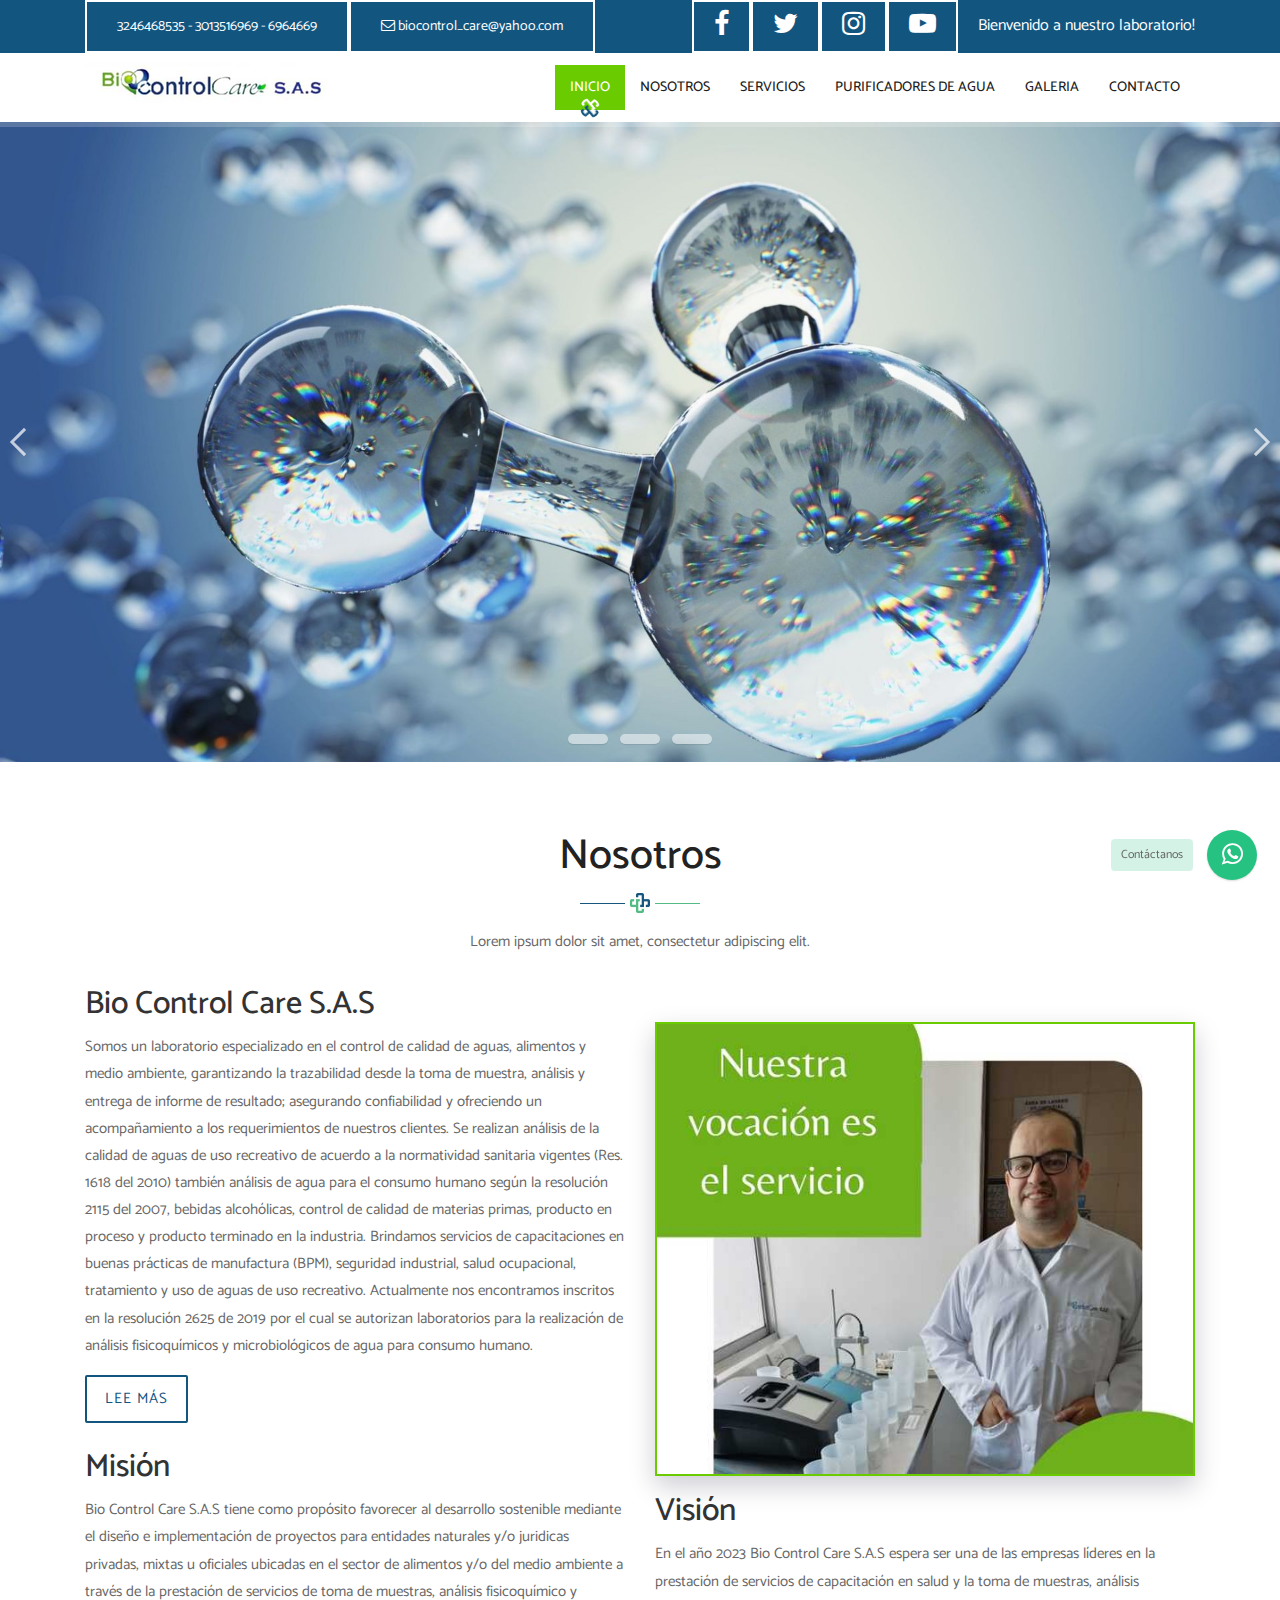
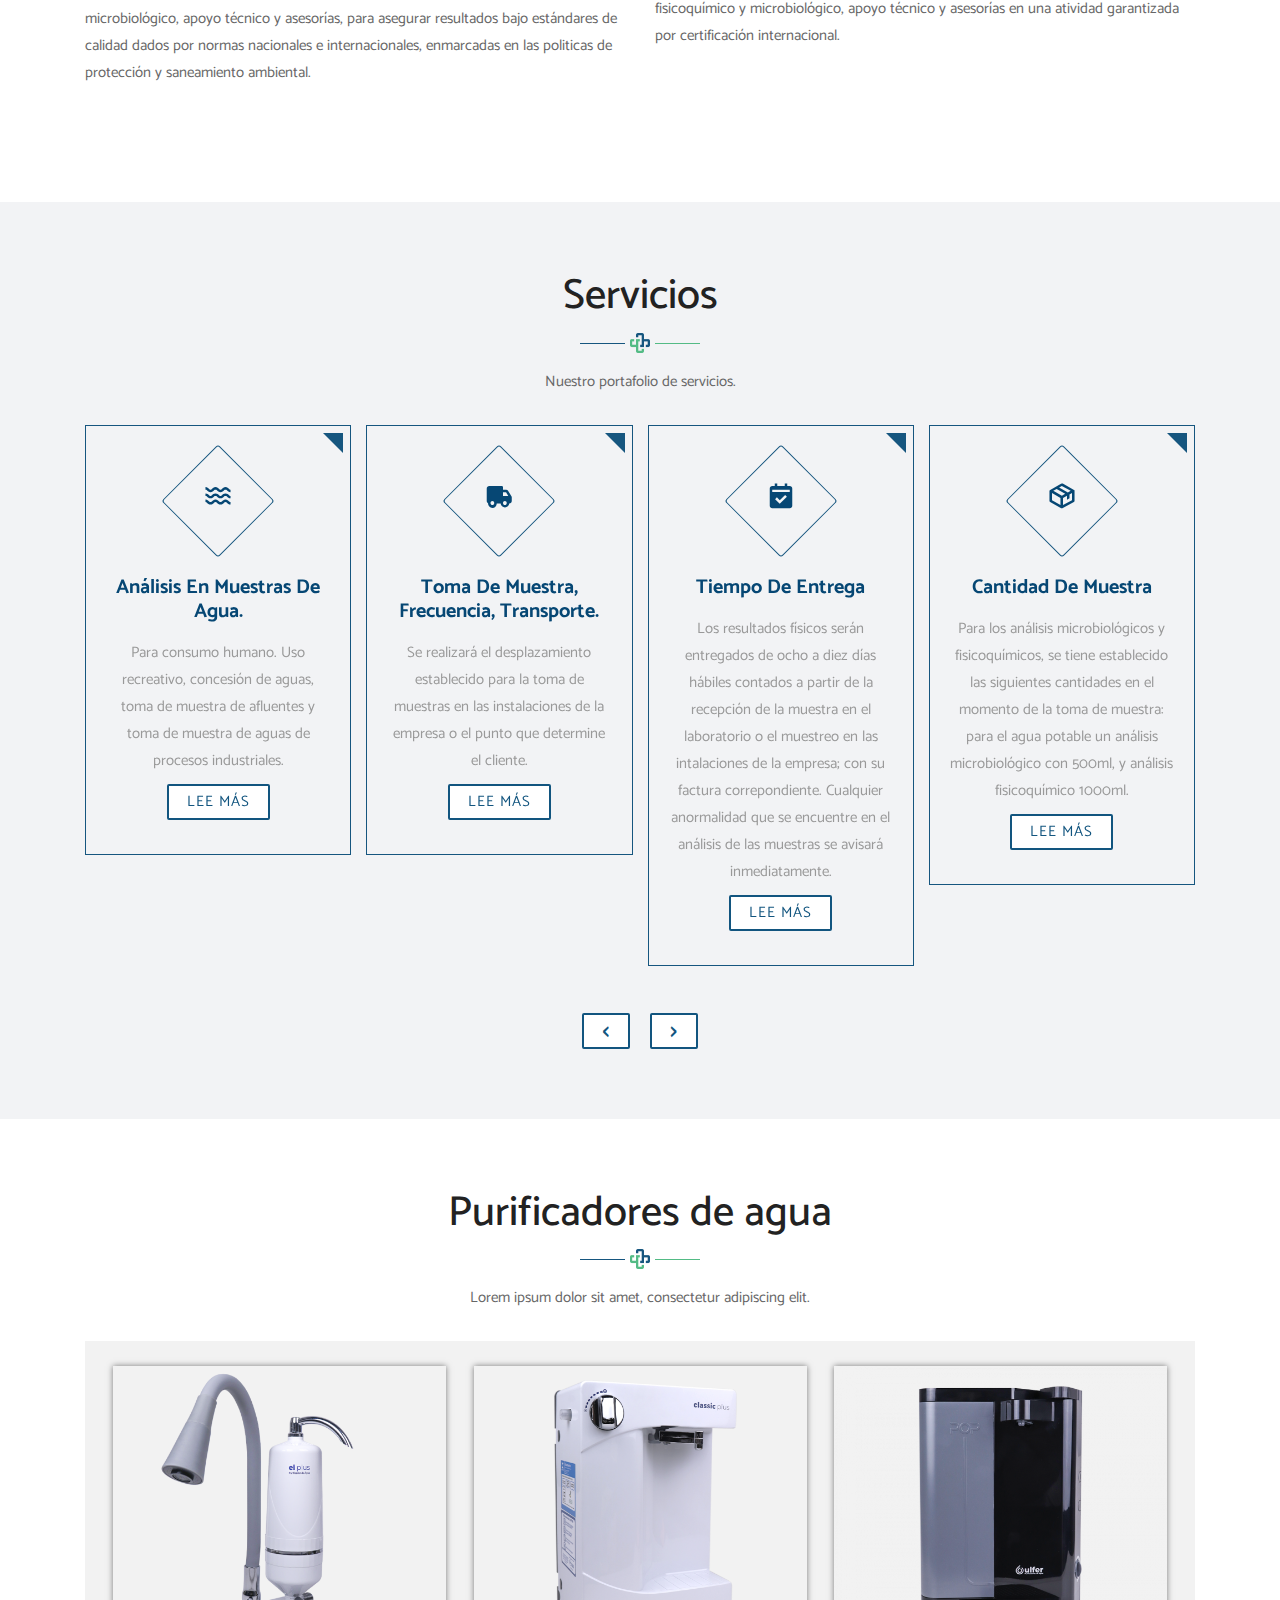
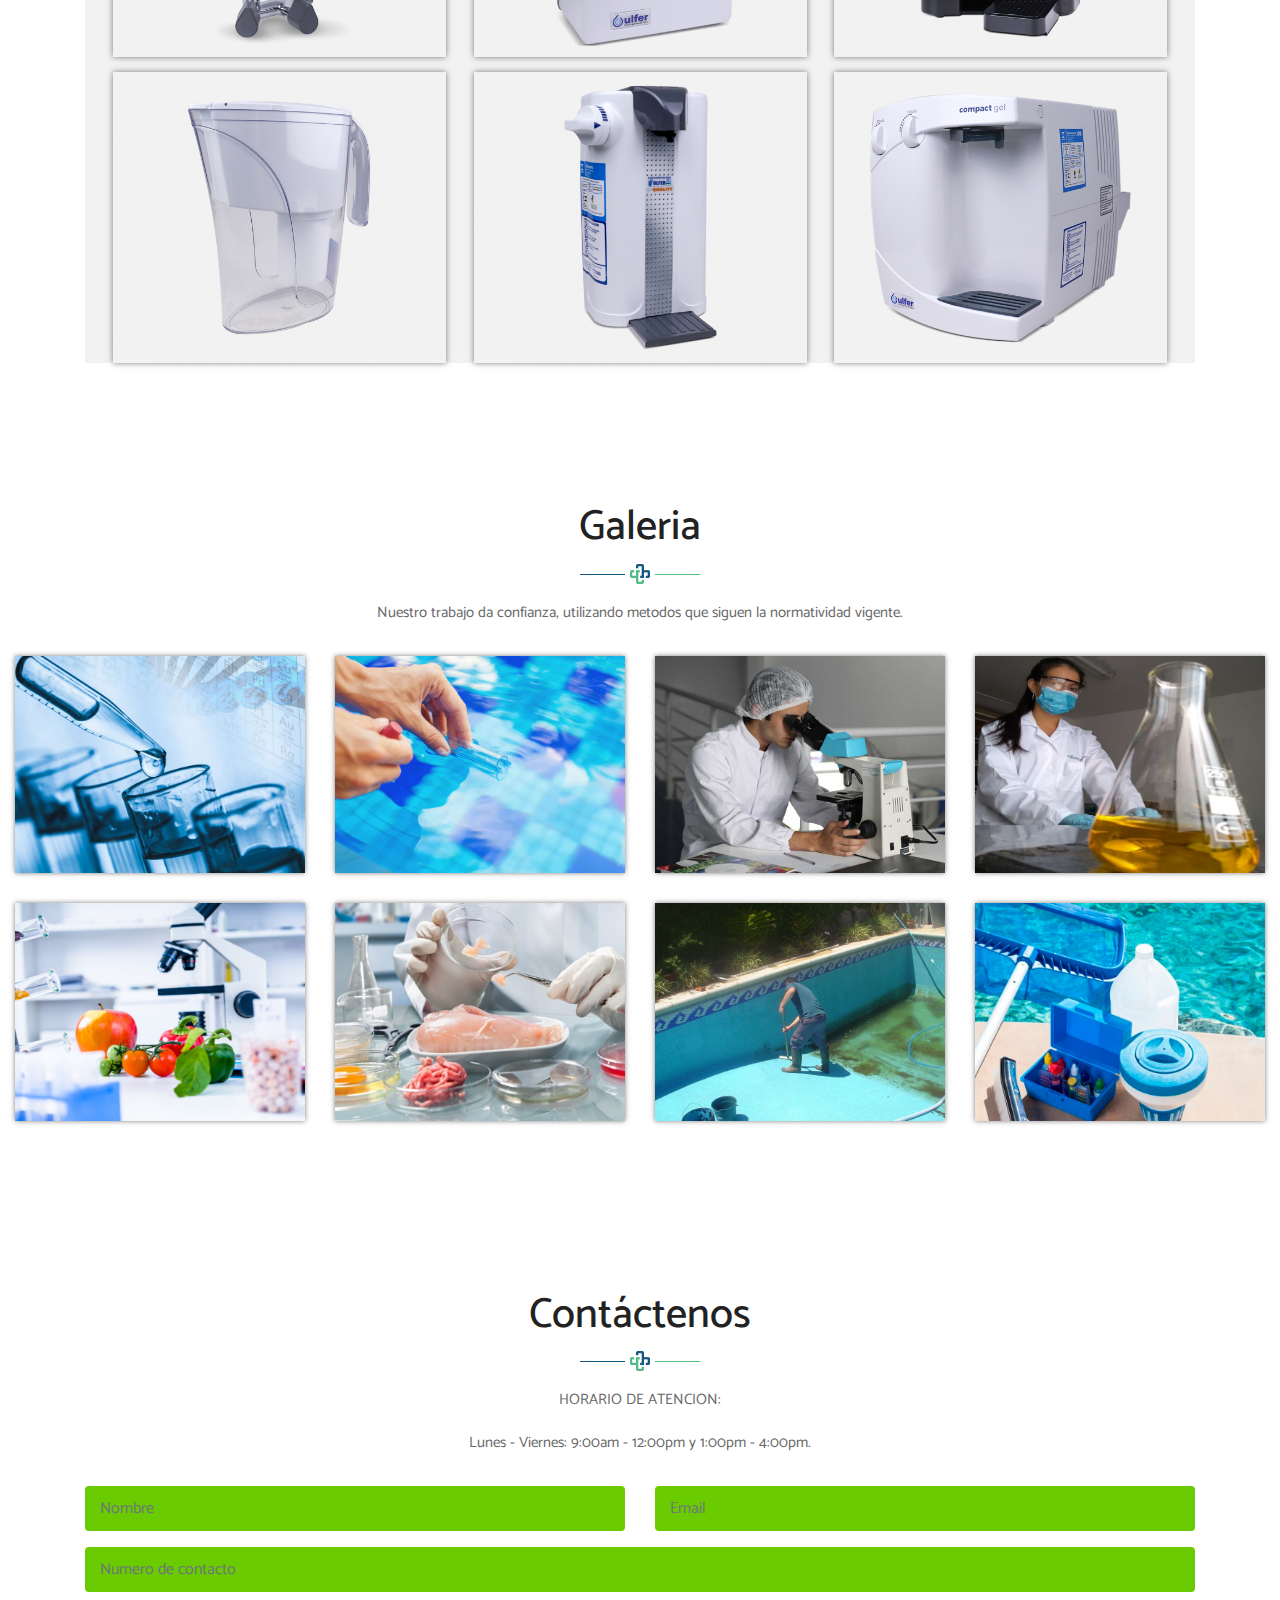
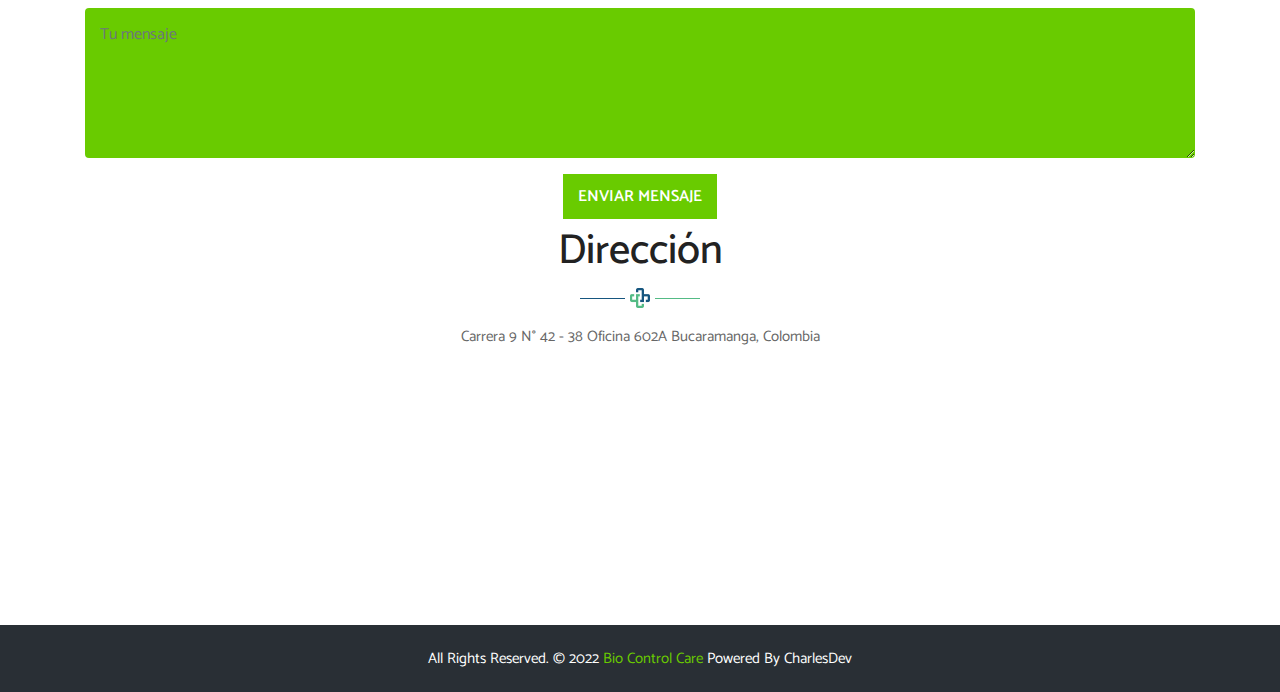
==== commit 3391c369: "actualizacion" ====
--- a/index.html
+++ b/index.html
@@ -9,14 +9,22 @@
  
      <!-- Site Metas -->
     <title>Laboratorio de aguas Bio Control Care</title>  
-    <meta name="keywords" content="análisis aguas, análisis alimentos, Bucaramanga, capacitación manejo de piscinas">
-    <meta name="description" content="Análisis microbiológicos y fisicoquímicos, control de calidad de aguas, alimentos y medio ambiente, capacitación en el manejo de piscinas.">
+    <meta name="keywords" content="análisis aguas, análisis alimentos, Bucaramanga, capacitación manejo de piscinas, purificadores ULFER">
+    <meta name="description" content="Análisis microbiológicos y fisicoquímicos, control de calidad de aguas, purificadores ULFER, capacitación en el manejo de piscinas.">
 	<meta name="robots" content="index, all, follow" >
     <meta name="author" content="Bio Control Care">
 
     <!-- Site Icons -->
     <link rel="shortcut icon" href="images/favicon.ico" type="image/x-icon">
     <link rel="apple-touch-icon" href="images/apple-touch-icon.png">
+	<link href='https://unpkg.com/boxicons@2.1.4/css/boxicons.min.css' rel='stylesheet'>
+	<link rel="stylesheet" href="plugin/components/Font Awesome/css/font-awesome.min.css">
+	<link
+      rel="stylesheet"
+      href="https://use.fontawesome.com/releases/v5.3.1/css/all.css"
+      integrity="sha384-mzrmE5qonljUremFsqc01SB46JvROS7bZs3IO2EmfFsd15uHvIt+Y8vEf7N7fWAU"
+      crossorigin="anonymous"
+    />
 
 	<link href='https://unpkg.com/boxicons@2.1.4/css/boxicons.min.css' rel='stylesheet'>
 
@@ -94,7 +102,7 @@
                         <li><a class="nav-link active" href="#home">Inicio</a></li>
                         <li><a class="nav-link" href="#about">Nosotros</a></li>
                         <li><a class="nav-link" href="#services">Servicios</a></li>
-						<!--<li><a class="nav-link" href="#appointment">Appointment</a></li>-->
+						<li><a class="nav-link" href="#appointment">Purificadores de agua</a></li>
                         <li><a class="nav-link" href="#gallery">Galeria</a></li>
 						<!--<li><a class="nav-link" href="#team">Doctor</a></li>
                         <li><a class="nav-link" href="#blog">Blog</a></li>-->
@@ -132,11 +140,11 @@
 							</div>
 						</div>
 					</div>
-					<div class="pogoSlider-slide" data-transition="fade" data-duration="1500" style="background-image:url(images/slider-03.jpg);">
+					<div class="pogoSlider-slide" data-transition="fade" data-duration="1500" style="background-image:url(images/slider-04.jpg);">
 						<div class="lbox-caption pogoSlider-slide-element">
 							<div class="lbox-details">
-								<h1>Análisis fisicoquímico y microbiológico</h1>
-								<p>Aseguramos que no se rompa la cadena de custodia de las muestras a analizar.</p>
+								<h1>Linea de purificadores ULFER</h1>
+								<p>Su familia merece agua pura de verdad</p>
 								<a href="#contact" class="btn">Contáctenos</a>
 							</div>
 						</div>
@@ -348,9 +356,42 @@
 	</div>
 	<!-- End Services -->
 	
-	<!-- Start Appointment 
-	
-	 End Appointment -->
+	<!-- Start Appointment -->
+
+	<div id="appointment" class="appointment-main">
+		<div class="container">
+			<div class="row">
+				<div class="col-lg-12">
+					<div class="title-box">
+						<h2>Purificadores de agua</h2>
+						<p>Lorem ipsum dolor sit amet, consectetur adipiscing elit. </p>
+					</div>
+				</div>
+			</div>
+			
+			<section class="gallery" id="portafolio">
+				<div class="contenedor">
+					<h2 class="subtitulo"></h2>
+					<div class="contenedor-galeria">
+						<img src="images/1.png" class="img-galeria">
+						<img src="images/2.png" class="img-galeria">
+						<img src="images/3.png" class="img-galeria">
+						<img src="images/4.png" class="img-galeria">
+						<img src="images/5.png" class="img-galeria">
+						<img src="images/6.png" class="img-galeria">
+					</div>
+				</div>
+			</section>
+			<section class="image-light">
+				<img src="iconos/bx-x.svg" class="close">
+				<img src="img/1.png" class="agregar-imagen">
+			</section>
+
+
+		</div>
+	</div>
+	
+	<!-- end Appointment --> 
 	
 	<!-- Start Gallery -->
 	<div id="gallery" class="gallery-box">
@@ -598,6 +639,7 @@
     </script>
 
 	<!-- ALL JS FILES -->
+	<script src="js/galeria.js"></script>
 	<script src="js/jquery.min.js"></script>
 	<script src="js/popper.min.js"></script>
 	<script src="js/bootstrap.min.js"></script>
--- a/css/style.css
+++ b/css/style.css
@@ -1449,29 +1449,89 @@
 
 
 
-
-
-
-
-
-
-
-
-
-
-
-
-
-
-
-
-
-
-
-
-
-
-
-
-
-
+.gallery {
+    background-color: #f2f2f2;
+}
+
+.contenedor-galeria {
+    display: flex;
+    justify-content: space-evenly;
+    flex-wrap: wrap;
+}
+
+.img-galeria {
+    width: 30%;
+    display: block;
+    margin-top: 15px;
+    box-shadow: 0 0 6px rgba(0, 0, 0, 0.5);
+    cursor: pointer;
+    object-fit: cover;
+}
+
+.image-light {
+    position: fixed;
+    background-color: rgba(0, 0, 0, 0.6);
+    width: 100%;
+    height: 100%;
+    top: 0;
+    left: 0;
+    display: flex;
+    justify-content: center;
+    align-items: center;
+    transition: transform .2s ease-in-out;
+    transform: translate(100%);
+}
+
+.agregar-imagen {
+    object-fit: cover;
+    width: 60%;
+    border-radius: 10px;
+    transform: scale(0);
+    transition: transform .3s .2s;
+}
+
+.close {
+    position: absolute;
+    top: 75px;
+    right: 165px;
+    width: 70px;
+    cursor: pointer;
+}
+
+.showImage {
+    transform: scale(0.8);
+}
+
+.show {
+    transform: translate(0);
+}
+
+
+
+
+
+
+
+
+
+
+
+
+
+
+
+
+
+
+
+
+
+
+
+
+
+
+
+
+
+
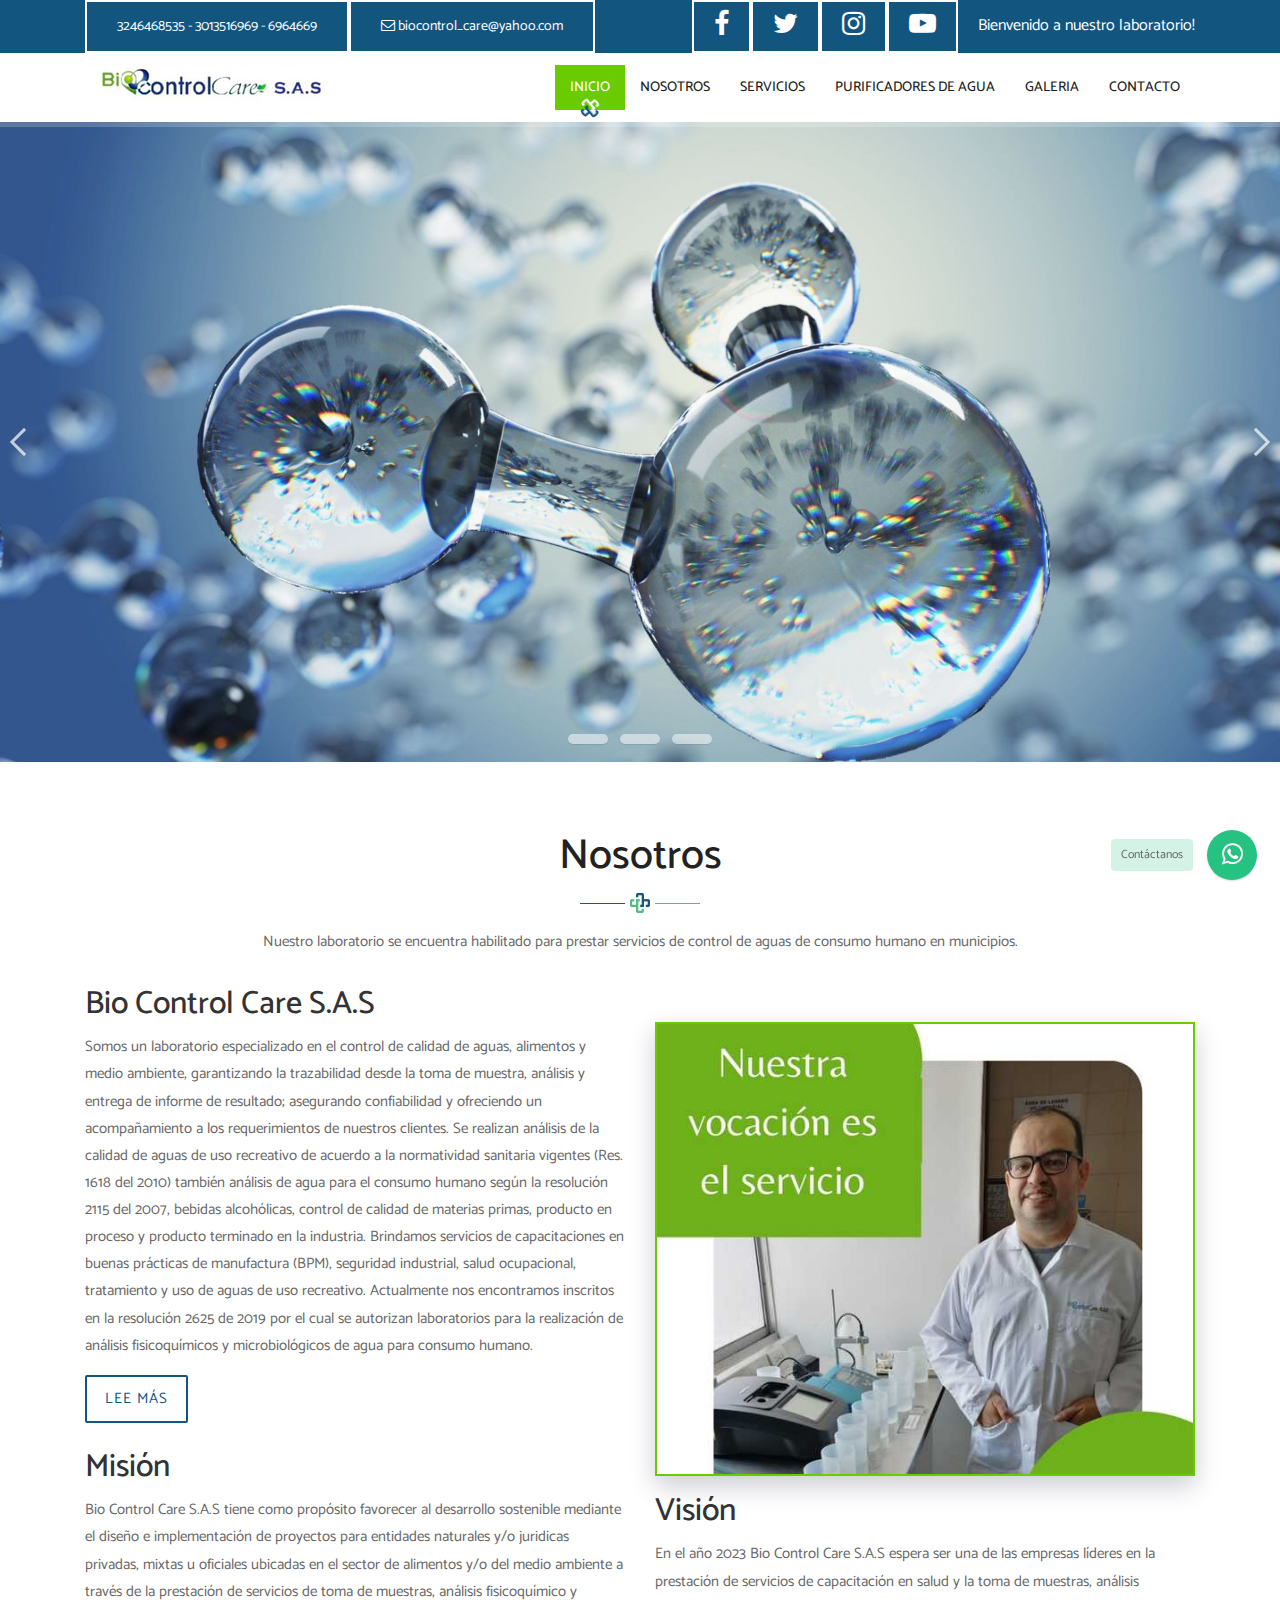
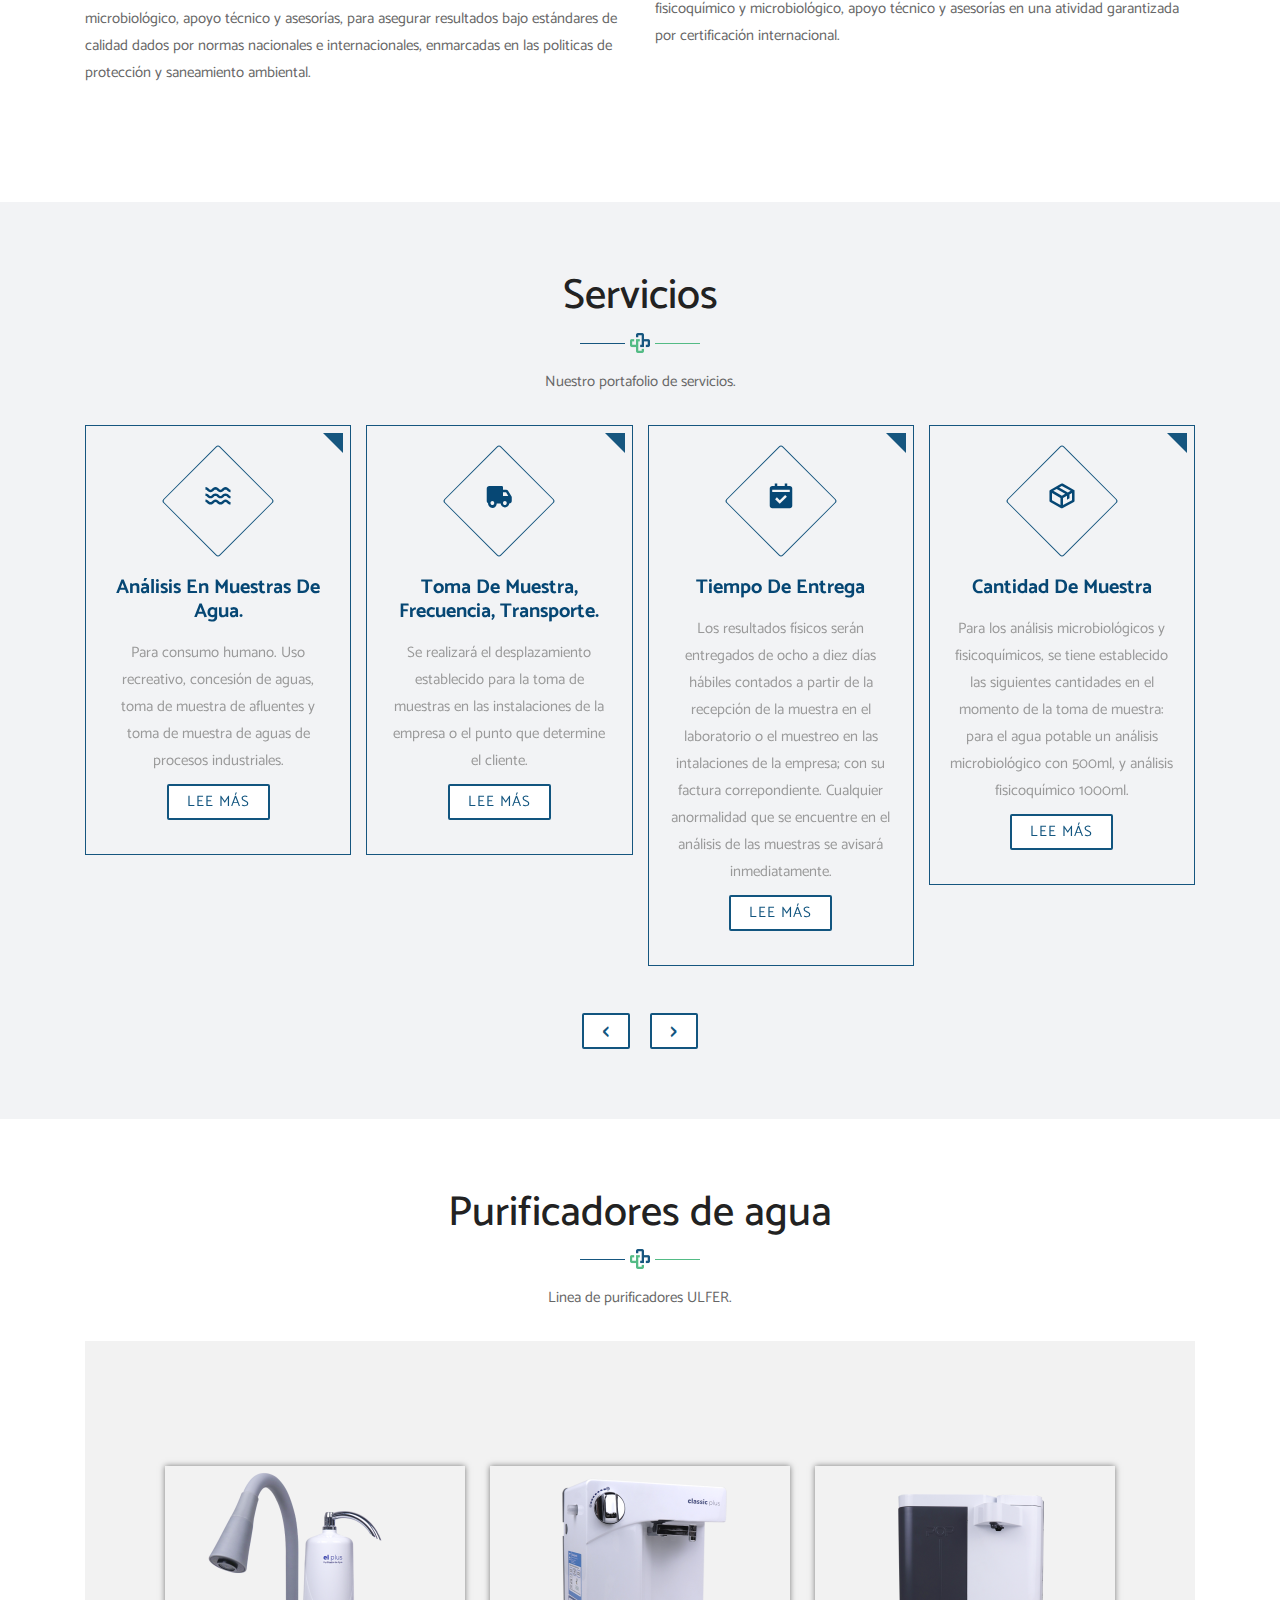
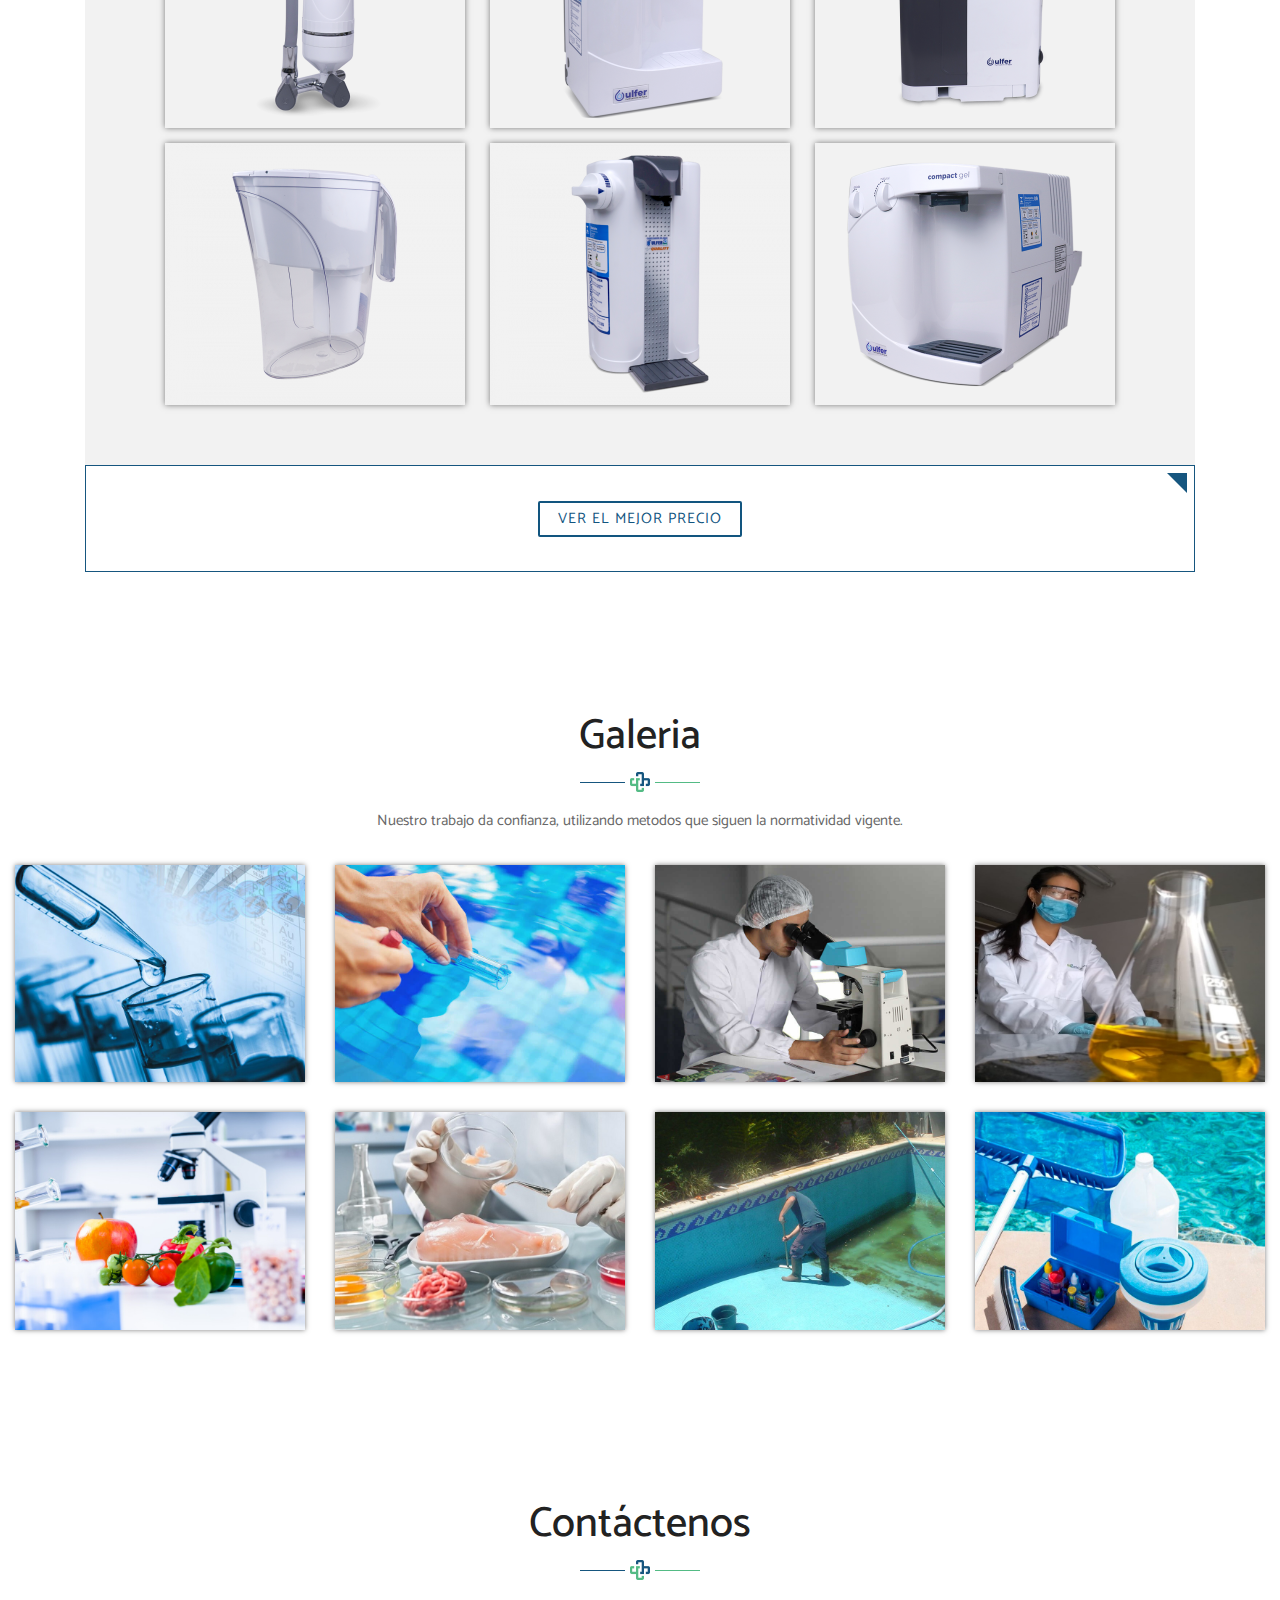
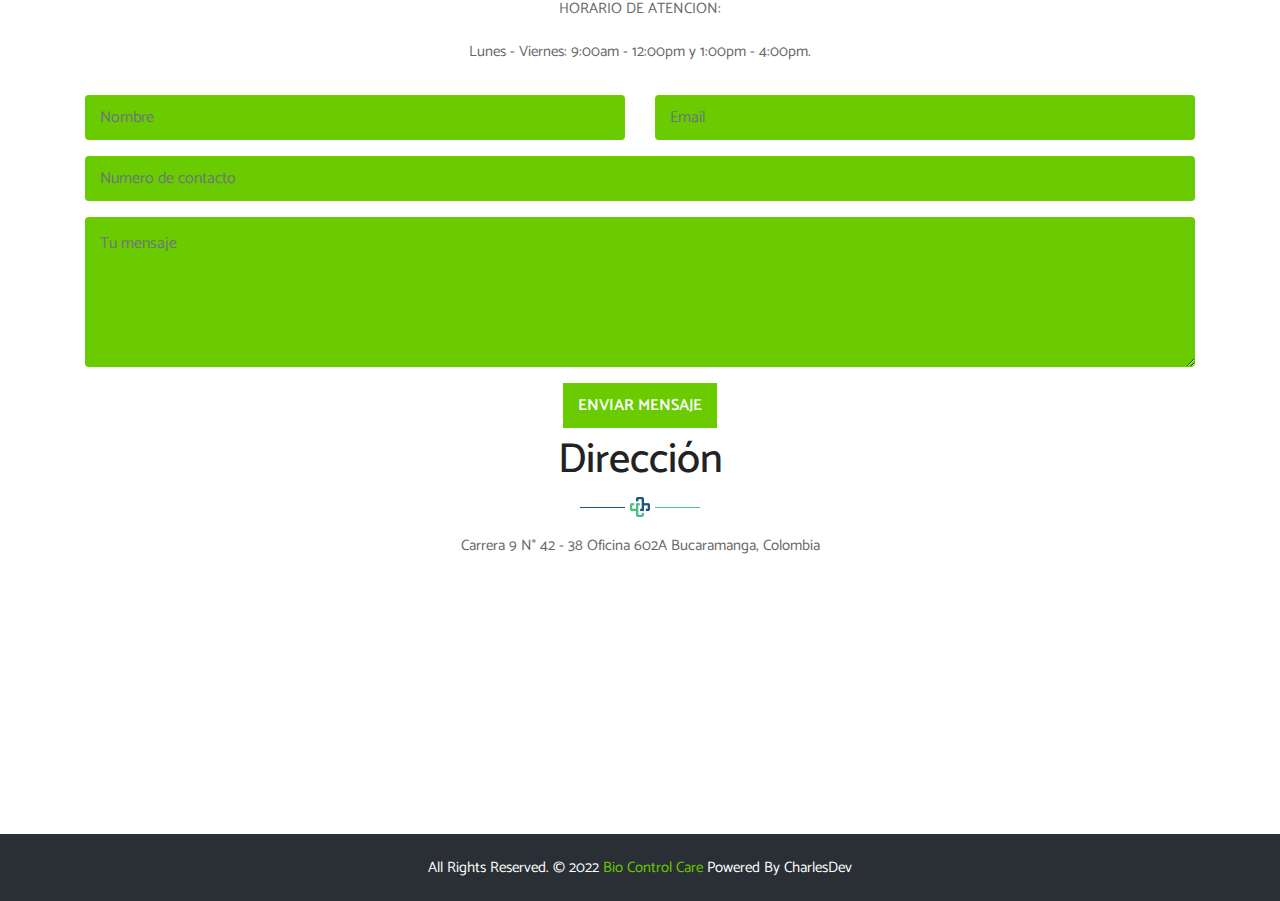
==== commit 16538bbb: "filtros" ====
--- a/index.html
+++ b/index.html
@@ -1,72 +1,73 @@
 <!DOCTYPE html>
 <html lang="es"><!-- Basic -->
+
 <head>
 	<meta charset="utf-8">
-    <meta http-equiv="X-UA-Compatible" content="IE=edge">   
-   
-    <!-- Mobile Metas -->
-    <meta name="viewport" content="width=device-width, minimum-scale=1.0, maximum-scale=1.0, user-scalable=no">
- 
-     <!-- Site Metas -->
-    <title>Laboratorio de aguas Bio Control Care</title>  
-    <meta name="keywords" content="análisis aguas, análisis alimentos, Bucaramanga, capacitación manejo de piscinas, purificadores ULFER">
-    <meta name="description" content="Análisis microbiológicos y fisicoquímicos, control de calidad de aguas, purificadores ULFER, capacitación en el manejo de piscinas.">
-	<meta name="robots" content="index, all, follow" >
-    <meta name="author" content="Bio Control Care">
-
-    <!-- Site Icons -->
-    <link rel="shortcut icon" href="images/favicon.ico" type="image/x-icon">
-    <link rel="apple-touch-icon" href="images/apple-touch-icon.png">
+	<meta http-equiv="X-UA-Compatible" content="IE=edge">
+
+	<!-- Mobile Metas -->
+	<meta name="viewport" content="width=device-width, minimum-scale=1.0, maximum-scale=1.0, user-scalable=no">
+
+	<!-- Site Metas -->
+	<title>Laboratorio de aguas Bio Control Care</title>
+	<meta name="keywords"
+		content="análisis aguas, análisis alimentos, Bucaramanga, capacitación manejo de piscinas, purificadores ULFER">
+	<meta name="description"
+		content="Análisis microbiológicos y fisicoquímicos, control de calidad de aguas, purificadores ULFER, capacitación en el manejo de piscinas.">
+	<meta name="robots" content="index, all, follow">
+	<meta name="author" content="Bio Control Care">
+
+	<!-- Site Icons -->
+	<link rel="shortcut icon" href="images/favicon.ico" type="image/x-icon">
+	<link rel="apple-touch-icon" href="images/apple-touch-icon.png">
 	<link href='https://unpkg.com/boxicons@2.1.4/css/boxicons.min.css' rel='stylesheet'>
 	<link rel="stylesheet" href="plugin/components/Font Awesome/css/font-awesome.min.css">
-	<link
-      rel="stylesheet"
-      href="https://use.fontawesome.com/releases/v5.3.1/css/all.css"
-      integrity="sha384-mzrmE5qonljUremFsqc01SB46JvROS7bZs3IO2EmfFsd15uHvIt+Y8vEf7N7fWAU"
-      crossorigin="anonymous"
-    />
+	<link rel="stylesheet" href="https://use.fontawesome.com/releases/v5.3.1/css/all.css"
+		integrity="sha384-mzrmE5qonljUremFsqc01SB46JvROS7bZs3IO2EmfFsd15uHvIt+Y8vEf7N7fWAU" crossorigin="anonymous" />
 
 	<link href='https://unpkg.com/boxicons@2.1.4/css/boxicons.min.css' rel='stylesheet'>
 
-    <!-- Bootstrap CSS -->
-    <link rel="stylesheet" href="css/bootstrap.min.css">
-    <!-- Pogo Slider CSS -->
-    <link rel="stylesheet" href="css/pogo-slider.min.css">
+	<!-- Bootstrap CSS -->
+	<link rel="stylesheet" href="css/bootstrap.min.css">
+	<!-- Pogo Slider CSS -->
+	<link rel="stylesheet" href="css/pogo-slider.min.css">
 	<!-- Site CSS -->
-    <link rel="stylesheet" href="css/style.css">    
-    <!-- Responsive CSS -->
-    <link rel="stylesheet" href="css/responsive.css">
-    <!-- Custom CSS -->
-    <link rel="stylesheet" href="css/custom.css">
+	<link rel="stylesheet" href="css/style.css">
+	<!-- Responsive CSS -->
+	<link rel="stylesheet" href="css/responsive.css">
+	<!-- Custom CSS -->
+	<link rel="stylesheet" href="css/custom.css">
 
 	<!-- Style of the plugin -->
-    <link rel="stylesheet" href="plugin/components/Font Awesome/css/font-awesome.min.css">
-    <link rel="stylesheet" href="plugin/whatsapp-chat-support.css">
-
-    <!--[if lt IE 9]>
+	<link rel="stylesheet" href="plugin/components/Font Awesome/css/font-awesome.min.css">
+	<link rel="stylesheet" href="plugin/whatsapp-chat-support.css">
+
+	<!--[if lt IE 9]>
       <script src="https://oss.maxcdn.com/libs/html5shiv/3.7.0/html5shiv.js"></script>
       <script src="https://oss.maxcdn.com/libs/respond.js/1.4.2/respond.min.js"></script>
     <![endif]-->
 
 </head>
+
 <body id="home" data-spy="scroll" data-target="#navbar-wd" data-offset="98">
 
 	<!-- LOADER -->
-     <!-- <div id="preloader">
+	<!-- <div id="preloader">
 		<div class="loader">
 			<img src="images/preloader.gif" alt="" />
 		</div>
     </div>end loader -->
-    <!-- END LOADER -->
-	
-	 <!--Start top bar -->
+	<!-- END LOADER -->
+
+	<!--Start top bar -->
 	<div class="main-top">
 		<div class="container">
 			<div class="row">
 				<div class="col-lg-6">
 					<div class="left-top">
 						<a class="new-btn-d br-2" href="#"><span>3246468535 - 3013516969 - 6964669</span></a>
-						<div class="mail-b"><a href="#"><i class="fa fa-envelope-o" aria-hidden="true"></i> biocontrol_care@yahoo.com</a></div>
+						<div class="mail-b"><a href="#"><i class="fa fa-envelope-o" aria-hidden="true"></i>
+								biocontrol_care@yahoo.com</a></div>
 					</div>
 				</div>
 				<div class="col-lg-6">
@@ -86,44 +87,46 @@
 		</div>
 	</div>
 	<!--End top bar -->
-	
+
 	<!-- Start header -->
 	<header class="top-header">
 		<nav class="navbar header-nav navbar-expand-lg">
-            <div class="container">
+			<div class="container">
 				<a class="navbar-brand" href="index.html"><img src="images/logo2.png" alt="image"></a>
-				<button class="navbar-toggler" type="button" data-toggle="collapse" data-target="#navbar-wd" aria-controls="navbar-wd" aria-expanded="false" aria-label="Toggle navigation">
+				<button class="navbar-toggler" type="button" data-toggle="collapse" data-target="#navbar-wd"
+					aria-controls="navbar-wd" aria-expanded="false" aria-label="Toggle navigation">
 					<span></span>
 					<span></span>
 					<span></span>
 				</button>
-                <div class="collapse navbar-collapse justify-content-end" id="navbar-wd">
-                    <ul class="navbar-nav">
-                        <li><a class="nav-link active" href="#home">Inicio</a></li>
-                        <li><a class="nav-link" href="#about">Nosotros</a></li>
-                        <li><a class="nav-link" href="#services">Servicios</a></li>
+				<div class="collapse navbar-collapse justify-content-end" id="navbar-wd">
+					<ul class="navbar-nav">
+						<li><a class="nav-link active" href="#home">Inicio</a></li>
+						<li><a class="nav-link" href="#about">Nosotros</a></li>
+						<li><a class="nav-link" href="#services">Servicios</a></li>
 						<li><a class="nav-link" href="#appointment">Purificadores de agua</a></li>
-                        <li><a class="nav-link" href="#gallery">Galeria</a></li>
+						<li><a class="nav-link" href="#gallery">Galeria</a></li>
 						<!--<li><a class="nav-link" href="#team">Doctor</a></li>
                         <li><a class="nav-link" href="#blog">Blog</a></li>-->
 						<li><a class="nav-link" href="#contact">Contacto</a></li>
-                    </ul>
-                </div>
-            </div>
-        </nav>
+					</ul>
+				</div>
+			</div>
+		</nav>
 	</header>
 	<!-- End header -->
-	
+
 	<!-- Start Banner -->
 	<div class="ulockd-home-slider">
 		<div class="container-fluid">
 			<div class="row">
 				<div class="pogoSlider" id="js-main-slider">
-					<div class="pogoSlider-slide" data-transition="fade" data-duration="1500" style="background-image:url(images/slider-01.jpg);">
+					<div class="pogoSlider-slide" data-transition="fade" data-duration="1500"
+						style="background-image:url(images/slider-01.jpg);">
 						<div class="lbox-caption pogoSlider-slide-element">
 							<div class="lbox-details">
 								<h1>Laboratorio de aguas Bio Control Care</h1>
-								<p>Prestamos servicios de control en aguas 
+								<p>Prestamos servicios de control en aguas
 									de consumo humano en municipios, sistemas de acueductos
 									y cualquier sistema de potabilización.
 								</p>
@@ -131,16 +134,19 @@
 							</div>
 						</div>
 					</div>
-					<div class="pogoSlider-slide" data-transition="fade" data-duration="1500" style="background-image:url(images/slider-02.jpg);">
+					<div class="pogoSlider-slide" data-transition="fade" data-duration="1500"
+						style="background-image:url(images/slider-02.jpg);">
 						<div class="lbox-caption pogoSlider-slide-element">
 							<div class="lbox-details">
 								<h1>Somos expertos en control de calidad.</h1>
-								<p>Estamos en condiciones de asesorarlo para la determinación del número y frecuencia de los análisis que se requieren.Solo consúltenos </p>
+								<p>Estamos en condiciones de asesorarlo para la determinación del número y frecuencia de
+									los análisis que se requieren.Solo consúltenos </p>
 								<a href="#contact" class="btn">Contáctenos</a>
 							</div>
 						</div>
 					</div>
-					<div class="pogoSlider-slide" data-transition="fade" data-duration="1500" style="background-image:url(images/slider-04.jpg);">
+					<div class="pogoSlider-slide" data-transition="fade" data-duration="1500"
+						style="background-image:url(images/slider-04.jpg);">
 						<div class="lbox-caption pogoSlider-slide-element">
 							<div class="lbox-details">
 								<h1>Linea de purificadores ULFER</h1>
@@ -148,14 +154,14 @@
 								<a href="#contact" class="btn">Contáctenos</a>
 							</div>
 						</div>
-						
+
 					</div>
 				</div><!-- .pogoSlider -->
 			</div>
 		</div>
 	</div>
 	<!-- End Banner -->
-	
+
 	<!-- Start About us -->
 	<div id="about" class="about-box">
 		<div class="about-a1">
@@ -164,7 +170,7 @@
 					<div class="col-lg-12">
 						<div class="title-box">
 							<h2>Nosotros</h2>
-							<p>Lorem ipsum dolor sit amet, consectetur adipiscing elit. </p>
+							<p>Nuestro laboratorio se encuentra habilitado para prestar servicios de control de aguas de consumo humano en municipios. </p>
 						</div>
 					</div>
 				</div>
@@ -173,15 +179,23 @@
 						<div class="row align-items-center about-main-info">
 							<div class="col-lg-6 col-md-6 col-sm-12">
 								<h2> Bio Control Care S.A.S</h2>
-								<p>Somos un laboratorio especializado en el control de calidad de aguas, alimentos y medio ambiente, garantizando la trazabilidad desde la toma de
-									muestra, análisis y entrega de informe de resultado; asegurando confiabilidad y ofreciendo un acompañamiento a los requerimientos de nuestros clientes.
-									Se realizan análisis de la calidad de aguas de uso recreativo de acuerdo a la normatividad sanitaria vigentes (Res. 1618 del 2010) también análisis de 
-									agua para el consumo humano según la resolución 2115 del 2007, bebidas alcohólicas, control de calidad de materias primas, producto en proceso y producto
+								<p>Somos un laboratorio especializado en el control de calidad de aguas, alimentos y
+									medio ambiente, garantizando la trazabilidad desde la toma de
+									muestra, análisis y entrega de informe de resultado; asegurando confiabilidad y
+									ofreciendo un acompañamiento a los requerimientos de nuestros clientes.
+									Se realizan análisis de la calidad de aguas de uso recreativo de acuerdo a la
+									normatividad sanitaria vigentes (Res. 1618 del 2010) también análisis de
+									agua para el consumo humano según la resolución 2115 del 2007, bebidas alcohólicas,
+									control de calidad de materias primas, producto en proceso y producto
 									terminado en la industria.
-									Brindamos servicios de capacitaciones en buenas prácticas de manufactura (BPM), seguridad industrial, salud ocupacional, tratamiento y uso de aguas de uso recreativo.
-									Actualmente nos encontramos inscritos en la resolución 2625 de 2019 por el cual se autorizan laboratorios para la realización de análisis fisicoquímicos y microbiológicos 
+									Brindamos servicios de capacitaciones en buenas prácticas de manufactura (BPM),
+									seguridad industrial, salud ocupacional, tratamiento y uso de aguas de uso
+									recreativo.
+									Actualmente nos encontramos inscritos en la resolución 2625 de 2019 por el cual se
+									autorizan laboratorios para la realización de análisis fisicoquímicos y
+									microbiológicos
 									de agua para consumo humano. </p>
-								
+
 								<a href="#" class="new-btn-d br-2">Lee más</a>
 								<br>
 								<p></p>
@@ -189,9 +203,14 @@
 								<p></p>
 								<p></p>
 								<h2>Misión</h2>
-								<p>Bio Control Care S.A.S tiene como propósito favorecer al desarrollo sostenible mediante el diseño e implementación de proyectos para entidades naturales y/o juridicas privadas, mixtas u oficiales ubicadas
-									en el sector de alimentos y/o del medio ambiente a través de la prestación de servicios de toma de muestras, análisis fisicoquímico y microbiológico, apoyo técnico y asesorías, para asegurar resultados bajo
-									estándares de calidad dados por normas nacionales e internacionales, enmarcadas en las politicas de protección y saneamiento ambiental. </p>
+								<p>Bio Control Care S.A.S tiene como propósito favorecer al desarrollo sostenible
+									mediante el diseño e implementación de proyectos para entidades naturales y/o
+									juridicas privadas, mixtas u oficiales ubicadas
+									en el sector de alimentos y/o del medio ambiente a través de la prestación de
+									servicios de toma de muestras, análisis fisicoquímico y microbiológico, apoyo
+									técnico y asesorías, para asegurar resultados bajo
+									estándares de calidad dados por normas nacionales e internacionales, enmarcadas en
+									las politicas de protección y saneamiento ambiental. </p>
 							</div>
 							<div class="col-lg-6 col-md-6 col-sm-12">
 								<div class="about-m">
@@ -209,8 +228,10 @@
 								</div>
 								<p></p>
 								<h2>Visión</h2>
-								<p>En el año 2023 Bio Control Care S.A.S espera ser una de las empresas líderes en la prestación de servicios de capacitación en salud y la toma
-									de muestras, análisis fisicoquímico y microbiológico, apoyo técnico y asesorías en una atividad garantizada por certificación internacional. </p>
+								<p>En el año 2023 Bio Control Care S.A.S espera ser una de las empresas líderes en la
+									prestación de servicios de capacitación en salud y la toma
+									de muestras, análisis fisicoquímico y microbiológico, apoyo técnico y asesorías en
+									una atividad garantizada por certificación internacional. </p>
 							</div>
 						</div>
 					</div>
@@ -219,7 +240,7 @@
 		</div>
 	</div>
 	<!-- End About us -->
-	
+
 	<!-- Start Services -->
 	<div id="services" class="services-box">
 		<div class="container">
@@ -231,7 +252,7 @@
 					</div>
 				</div>
 			</div>
-			
+
 			<div class="row">
 				<div class="col-lg-12">
 					<div class="owl-carousel owl-theme">
@@ -240,7 +261,8 @@
 								<div class="service-icon"><i class="bx bx-water" aria-hidden="true"></i></div>
 								<h3 class="title">Análisis en muestras de agua.</h3>
 								<p class="description">
-									Para consumo humano. Uso recreativo, concesión de aguas, toma de muestra de afluentes
+									Para consumo humano. Uso recreativo, concesión de aguas, toma de muestra de
+									afluentes
 									y toma de muestra de aguas de procesos industriales.
 								</p>
 								<a href="#" class="new-btn-d br-2">Lee más</a>
@@ -251,7 +273,8 @@
 								<div class="service-icon"><i class="bx bxs-truck" aria-hidden="true"></i></div>
 								<h3 class="title">toma de muestra, frecuencia, transporte.</h3>
 								<p class="description">
-									Se realizará el desplazamiento establecido para la toma de muestras en las instalaciones
+									Se realizará el desplazamiento establecido para la toma de muestras en las
+									instalaciones
 									de la empresa o el punto que determine el cliente.
 								</p>
 								<a href="#" class="new-btn-d br-2">Lee más</a>
@@ -262,9 +285,12 @@
 								<div class="service-icon"><i class="bx bxs-calendar-check" aria-hidden="true"></i></div>
 								<h3 class="title">tiempo de entrega</h3>
 								<p class="description">
-									Los resultados físicos serán entregados de ocho a diez días hábiles contados a partir
-									de la recepción de la muestra en el laboratorio o el muestreo en las intalaciones de la empresa;
-									con su factura correpondiente. Cualquier anormalidad que se encuentre en el análisis de las muestras
+									Los resultados físicos serán entregados de ocho a diez días hábiles contados a
+									partir
+									de la recepción de la muestra en el laboratorio o el muestreo en las intalaciones de
+									la empresa;
+									con su factura correpondiente. Cualquier anormalidad que se encuentre en el análisis
+									de las muestras
 									se avisará inmediatamente.
 								</p>
 								<a href="#" class="new-btn-d br-2">Lee más</a>
@@ -275,8 +301,10 @@
 								<div class="service-icon"><i class="bx bx-package" aria-hidden="true"></i></div>
 								<h3 class="title">cantidad de muestra</h3>
 								<p class="description">
-									Para los análisis microbiológicos y fisicoquímicos, se tiene establecido las siguientes cantidades
-									en el momento de la toma de muestra: para el agua potable un análisis microbiológico con 500ml, y análisis
+									Para los análisis microbiológicos y fisicoquímicos, se tiene establecido las
+									siguientes cantidades
+									en el momento de la toma de muestra: para el agua potable un análisis microbiológico
+									con 500ml, y análisis
 									fisicoquímico 1000ml.
 								</p>
 								<a href="#" class="new-btn-d br-2">Lee más</a>
@@ -287,9 +315,12 @@
 								<div class="service-icon"><i class="bx bx-test-tube" aria-hidden="true"></i></div>
 								<h3 class="title">Analisis fisicoquímico</h3>
 								<p class="description">
-									Color, turbiedad, sólidos totales, sólidos totales disueltos, sólidos suspendidos, conductividad.
-									Elementos metálicos, acidez, alcalinidad total, alcalinidad, cloruros, dureza total, dureza cálcica, 
-									dureza magnésica, hierro total, sulfatos, cloro libre, cloro total, ph, carga orgánica, nitritos, nitratos, 
+									Color, turbiedad, sólidos totales, sólidos totales disueltos, sólidos suspendidos,
+									conductividad.
+									Elementos metálicos, acidez, alcalinidad total, alcalinidad, cloruros, dureza total,
+									dureza cálcica,
+									dureza magnésica, hierro total, sulfatos, cloro libre, cloro total, ph, carga
+									orgánica, nitritos, nitratos,
 									aluminio residual, cobre, plata entre otros.
 								</p>
 								<a href="#" class="new-btn-d br-2">Lee más</a>
@@ -300,13 +331,13 @@
 								<div class="service-icon"><i class="bx bxs-bong" aria-hidden="true"></i></div>
 								<h3 class="title">Análisis microbiológico</h3>
 								<p class="description">
-									Recuento de bacterias mesólfilos, coliformes totales y fecales, escherichia coli, 
+									Recuento de bacterias mesólfilos, coliformes totales y fecales, escherichia coli,
 									pdeudomonw aeurigosa (parámetro adicional a otro costo).
 								</p>
 								<a href="#" class="new-btn-d br-2">Lee más</a>
 							</div>
 						</div>
-						<div class="item"> 
+						<div class="item">
 							<div class="serviceBox">
 								<div class="service-icon"><i class="bx bx-award" aria-hidden="true"></i></div>
 								<h3 class="title">Capacitación</h3>
@@ -318,11 +349,14 @@
 						</div>
 						<div class="item">
 							<div class="serviceBox">
-								<div class="service-icon"><i class="bx bxs-purchase-tag-alt" aria-hidden="true"></i></div>
+								<div class="service-icon"><i class="bx bxs-purchase-tag-alt" aria-hidden="true"></i>
+								</div>
 								<h3 class="title">Forma de pago/negociación</h3>
 								<p class="description">
-									La factura debe ser cancelada de contado; si se realiza contrato y/o carta de compromiso 
-									con el laboratorio,con frecuencia mensual o bimestral se entregan informes una vez cancelada la totalidad de la factura.
+									La factura debe ser cancelada de contado; si se realiza contrato y/o carta de
+									compromiso
+									con el laboratorio,con frecuencia mensual o bimestral se entregan informes una vez
+									cancelada la totalidad de la factura.
 								</p>
 								<a href="#" class="new-btn-d br-2">Lee más</a>
 							</div>
@@ -332,7 +366,8 @@
 								<div class="service-icon"><i class="bx bxs-badge-dollar" aria-hidden="true"></i></div>
 								<h3 class="title">formas de pago</h3>
 								<p class="description">
-									Puede consignar a las siguientes cuentas: Cuenta de ahorros banco Bancolombia Nombre: BIOCONTROLCARE SAS
+									Puede consignar a las siguientes cuentas: Cuenta de ahorros banco Bancolombia
+									Nombre: BIOCONTROLCARE SAS
 									No. 078-655752-91, NEQUI Nombre FREDDY BLANCO No. 3013516969.
 								</p>
 								<a href="#" class="new-btn-d br-2">Lee más</a>
@@ -343,19 +378,21 @@
 								<div class="service-icon"><i class="bx bx-bell" aria-hidden="true"></i></div>
 								<h3 class="title">nota</h3>
 								<p class="description">
-									Una vez realizado el pago enviar copia del comprobante via correo electronico, biocontrol_care@yahoo.com 
-									o se enviara un cobrador a la dirección del cliente. Los valores anteriormente relacionados estarán sujetos a IVA.
-								</p>
-								<a href="#" class="new-btn-d br-2">Lee más</a>
-							</div>
-						</div>
-					</div>
-				</div>
-			</div>			
+									Una vez realizado el pago enviar copia del comprobante via correo electronico,
+									biocontrol_care@yahoo.com
+									o se enviara un cobrador a la dirección del cliente. Los valores anteriormente
+									relacionados estarán sujetos a IVA.
+								</p>
+								<a href="#" class="new-btn-d br-2">Lee más</a>
+							</div>
+						</div>
+					</div>
+				</div>
+			</div>
 		</div>
 	</div>
 	<!-- End Services -->
-	
+
 	<!-- Start Appointment -->
 
 	<div id="appointment" class="appointment-main">
@@ -364,11 +401,11 @@
 				<div class="col-lg-12">
 					<div class="title-box">
 						<h2>Purificadores de agua</h2>
-						<p>Lorem ipsum dolor sit amet, consectetur adipiscing elit. </p>
-					</div>
-				</div>
-			</div>
-			
+						<p>Linea de purificadores ULFER. </p>
+					</div>
+				</div>
+			</div>
+
 			<section class="gallery" id="portafolio">
 				<div class="contenedor">
 					<h2 class="subtitulo"></h2>
@@ -386,13 +423,18 @@
 				<img src="iconos/bx-x.svg" class="close">
 				<img src="img/1.png" class="agregar-imagen">
 			</section>
+			<div class="item">
+				<div class="serviceBox">
+					<a href="filtros.html" class="new-btn-d br-2">Ver el mejor precio</a>
+				</div>
+			</div>
 
 
 		</div>
 	</div>
-	
-	<!-- end Appointment --> 
-	
+
+	<!-- end Appointment -->
+
 	<!-- Start Gallery -->
 	<div id="gallery" class="gallery-box">
 		<div class="container-fluid">
@@ -404,15 +446,16 @@
 					</div>
 				</div>
 			</div>
-			
+
 			<div class="popup-gallery row clearfix">
 				<div class="col-md-3 col-sm-6">
 					<div class="box-gallery">
 						<img src="images/gallery-01.jpg" alt="">
-						<div class="box-content">	
+						<div class="box-content">
 							<h3 class="title"></h3>
 							<ul class="icon">
-								<li><a href="images/gallery-01.jpg"><i class="fa fa-picture-o" aria-hidden="true"></i></a></li>								
+								<li><a href="images/gallery-01.jpg"><i class="fa fa-picture-o"
+											aria-hidden="true"></i></a></li>
 							</ul>
 						</div>
 					</div>
@@ -423,18 +466,20 @@
 						<div class="box-content">
 							<h3 class="title"></h3>
 							<ul class="icon">
-								<li><a href="images/gallery-02.jpg"><i class="fa fa-picture-o" aria-hidden="true"></i></a></li>								
+								<li><a href="images/gallery-02.jpg"><i class="fa fa-picture-o"
+											aria-hidden="true"></i></a></li>
 							</ul>
 						</div>
 					</div>
 				</div>
-				<div class="col-md-3 col-sm-6">					
+				<div class="col-md-3 col-sm-6">
 					<div class="box-gallery">
 						<img src="images/gallery-03.jpg" alt="">
 						<div class="box-content">
-							<h3 class="title"></h3>							
+							<h3 class="title"></h3>
 							<ul class="icon">
-								<li><a href="images/gallery-03.jpg"><i class="fa fa-picture-o" aria-hidden="true"></i></a></li>								
+								<li><a href="images/gallery-03.jpg"><i class="fa fa-picture-o"
+											aria-hidden="true"></i></a></li>
 							</ul>
 						</div>
 					</div>
@@ -442,10 +487,11 @@
 				<div class="col-md-3 col-sm-6">
 					<div class="box-gallery">
 						<img src="images/gallery-04.jpg" alt="">
-						<div class="box-content">	
+						<div class="box-content">
 							<h3 class="title"></h3>
 							<ul class="icon">
-								<li><a href="images/gallery-04.jpg"><i class="fa fa-picture-o" aria-hidden="true"></i></a></li>								
+								<li><a href="images/gallery-04.jpg"><i class="fa fa-picture-o"
+											aria-hidden="true"></i></a></li>
 							</ul>
 						</div>
 					</div>
@@ -453,21 +499,23 @@
 				<div class="col-md-3 col-sm-6">
 					<div class="box-gallery">
 						<img src="images/gallery-05.jpg" alt="">
-						<div class="box-content">							
+						<div class="box-content">
 							<h3 class="title"></h3>
 							<ul class="icon">
-								<li><a href="images/gallery-05.jpg"><i class="fa fa-picture-o" aria-hidden="true"></i></a></li>								
+								<li><a href="images/gallery-05.jpg"><i class="fa fa-picture-o"
+											aria-hidden="true"></i></a></li>
 							</ul>
 						</div>
 					</div>
 				</div>
-				<div class="col-md-3 col-sm-6">					
+				<div class="col-md-3 col-sm-6">
 					<div class="box-gallery">
 						<img src="images/gallery-06.jpg" alt="">
 						<div class="box-content">
 							<h3 class="title"></h3>
 							<ul class="icon">
-								<li><a href="images/gallery-06.jpg"><i class="fa fa-picture-o" aria-hidden="true"></i></a></li>								
+								<li><a href="images/gallery-06.jpg"><i class="fa fa-picture-o"
+											aria-hidden="true"></i></a></li>
 							</ul>
 						</div>
 					</div>
@@ -478,7 +526,8 @@
 						<div class="box-content">
 							<h3 class="title"></h3>
 							<ul class="icon">
-								<li><a href="images/gallery-07.jpg"><i class="fa fa-picture-o" aria-hidden="true"></i></a></li>								
+								<li><a href="images/gallery-07.jpg"><i class="fa fa-picture-o"
+											aria-hidden="true"></i></a></li>
 							</ul>
 						</div>
 					</div>
@@ -486,10 +535,11 @@
 				<div class="col-md-3 col-sm-6">
 					<div class="box-gallery">
 						<img src="images/gallery-08.jpg" alt="">
-						<div class="box-content">		
+						<div class="box-content">
 							<h3 class="title"></h3>
 							<ul class="icon">
-								<li><a href="images/gallery-08.jpg"><i class="fa fa-picture-o" aria-hidden="true"></i></a></li>								
+								<li><a href="images/gallery-08.jpg"><i class="fa fa-picture-o"
+											aria-hidden="true"></i></a></li>
 							</ul>
 						</div>
 					</div>
@@ -498,16 +548,16 @@
 		</div>
 	</div>
 	<!-- End Gallery -->
-	
+
 	<!-- Start Team 
 	
 	
 	 End Team -->
-	
+
 	<!-- Start Blog 
 	
 	 End Blog -->
-	
+
 	<!-- Start Contact -->
 	<div id="contact" class="contact-box">
 		<div class="container">
@@ -521,140 +571,151 @@
 				</div>
 			</div>
 			<div class="row">
-				
+
 				<div class="col-lg-12 col-xs-12">
-				  <div class="contact-block">
-					<form id="contactForm" action="https://formsubmit.co/biocontrol_care@yahoo.com" method="POST">
-					  <div class="row">
-						<div class="col-md-6">
-							<div class="form-group">
-								<input type="name" class="form-control" id="name" name="name" placeholder="Nombre" required data-error="Please enter your name">
-								<div class="help-block with-errors"></div>
-							</div>                                 
-						</div>
-						<div class="col-md-6">
-							<div class="form-group">
-								<input type="email" placeholder="Email" id="email" class="form-control" name="email" required data-error="Please enter your email">
-								<div class="help-block with-errors"></div>
-							</div> 
-						</div>
-						<div class="col-md-12">
-							<div class="form-group">
-								<input type="tel" placeholder="Numero de contacto" id="number" class="form-control" name="tel" required data-error="Please enter your number">
-								<div class="help-block with-errors"></div>
-							</div> 
-						</div>
-						<div class="col-md-12">
-							<div class="form-group"> 
-								<textarea class="form-control" type="text" id="message" placeholder="Tu mensaje" rows="8" data-error="Write your message" name="text" required></textarea>
-								<div class="help-block with-errors"></div>
-							</div>
-							<div class="submit-button text-center">
-								<button class="btn btn-common" id="submit" type="submit" name="submit" >Enviar mensaje</button>
-								<div id="msgSubmit" class="h3 text-center hidden"></div> 
-								<div class="clearfix"></div> 
-							</div>
-						</div>
-					  </div>            
-					</form>
-				  </div>
-				</div>
-				
-				
+					<div class="contact-block">
+						<form id="contactForm" action="https://formsubmit.co/biocontrol_care@yahoo.com" method="POST">
+							<div class="row">
+								<div class="col-md-6">
+									<div class="form-group">
+										<input type="name" class="form-control" id="name" name="name"
+											placeholder="Nombre" required data-error="Please enter your name">
+										<div class="help-block with-errors"></div>
+									</div>
+								</div>
+								<div class="col-md-6">
+									<div class="form-group">
+										<input type="email" placeholder="Email" id="email" class="form-control"
+											name="email" required data-error="Please enter your email">
+										<div class="help-block with-errors"></div>
+									</div>
+								</div>
+								<div class="col-md-12">
+									<div class="form-group">
+										<input type="tel" placeholder="Numero de contacto" id="number"
+											class="form-control" name="tel" required
+											data-error="Please enter your number">
+										<div class="help-block with-errors"></div>
+									</div>
+								</div>
+								<div class="col-md-12">
+									<div class="form-group">
+										<textarea class="form-control" type="text" id="message" placeholder="Tu mensaje"
+											rows="8" data-error="Write your message" name="text" required></textarea>
+										<div class="help-block with-errors"></div>
+									</div>
+									<div class="submit-button text-center">
+										<button class="btn btn-common" id="submit" type="submit" name="submit">Enviar
+											mensaje</button>
+										<div id="msgSubmit" class="h3 text-center hidden"></div>
+										<div class="clearfix"></div>
+									</div>
+								</div>
+							</div>
+						</form>
+					</div>
+				</div>
+
+
 				<div class="col-lg-12 col-xs-12">
 					<div class="title-box">
 						<h2>Dirección</h2>
 						<p>Carrera 9 N° 42 - 38 Oficina 602A Bucaramanga, Colombia</p>
-						<iframe src="https://www.google.com/maps/embed?pb=!1m18!1m12!1m3!1d3959.101058851846!2d-73.1305285!3d7.1142864!2m3!1f0!2f0!3f0!3m2!1i1024!2i768!4f13.1!3m3!1m2!1s0x8e683fd3c867f729%3A0x1d44f26349f147ba!2sCra.%209%20%2342-38%20602a%2C%20Garc%C3%ADa%20Rovira%2C%20Bucaramanga%2C%20Santander!5e0!3m2!1ses-419!2sco!4v1671050524660!5m2!1ses-419!2sco" width="100%" height="100%" frameborder="0" style="border:0;" allowfullscreen="" loading="lazy" referrerpolicy="no-referrer-when-downgrade"></iframe>
-						
-					</div>
-				</div>
-				
-				
+						<iframe
+							src="https://www.google.com/maps/embed?pb=!1m18!1m12!1m3!1d3959.101058851846!2d-73.1305285!3d7.1142864!2m3!1f0!2f0!3f0!3m2!1i1024!2i768!4f13.1!3m3!1m2!1s0x8e683fd3c867f729%3A0x1d44f26349f147ba!2sCra.%209%20%2342-38%20602a%2C%20Garc%C3%ADa%20Rovira%2C%20Bucaramanga%2C%20Santander!5e0!3m2!1ses-419!2sco!4v1671050524660!5m2!1ses-419!2sco"
+							width="100%" height="100%" frameborder="0" style="border:0;" allowfullscreen=""
+							loading="lazy" referrerpolicy="no-referrer-when-downgrade"></iframe>
+
+					</div>
+				</div>
+
+
 			</div>
 		</div>
 	</div>
 	<!-- End Contact -->
-	
+
 	<!-- Start Subscribe
 	
 	End Subscribe -->
-	
+
 	<!-- Start Footer -->
 	<footer class="footer-box">
 		<div class="container">
 			<div class="row">
 				<div class="col-lg-12">
-					<p class="footer-company-name">All Rights Reserved. &copy; 2022 <a href="#">Bio Control Care</a> Powered By CharlesDev</a></p>
+					<p class="footer-company-name">All Rights Reserved. &copy; 2022 <a href="#">Bio Control Care</a>
+						Powered By CharlesDev</a></p>
 				</div>
 			</div>
 		</div>
 	</footer>
 	<!-- End Footer -->
-	
+
 	<a href="#" id="scroll-to-top" class="new-btn-d br-2"><i class="fa fa-angle-up"></i></a>
 
 	<!-- Button Whatsapp Structure -->
-    <div class="whatsapp_chat_support wcs_fixed_right" id="button-w">
-        <div class="wcs_button_label">
-            Contáctanos
-        </div>
-        <div class="wcs_button wcs_button_circle">
-            <span class="fa fa-whatsapp"></span>
-        </div>
-
-        <div class="wcs_popup">
-            <div class="wcs_popup_close">
-                <span class="fa fa-close"></span>
-            </div>
-            <div class="wcs_popup_header">
-                <span class="fa fa-whatsapp"></span>
-                <strong>Servicio al cliente</strong>
-
-                <div class="wcs_popup_header_description">¿Necesidad de ayuda? Chatea con nosotros en Whatsapp</div>
-
-            </div>
-            <div class="wcs_popup_input" data-number="573013516969"
-                data-availability='{ "monday":"07:00-22:00", "tuesday":"07:00-22:00", "wednesday":"07:00-22:00", "thursday":"07:00-22:00", "friday":"07:00-22:00", "saturday":"09:00-18:30", "sunday":"09:00-22:30" }'>
-                <input type="text" placeholder="Escribir pregunta!" />
-                <i class="fa fa-play"></i>
-            </div>
-            <div class="wcs_popup_avatar">
-                <img src="images/secretaria.webp" alt="">
-            </div>
-        </div>
-    </div>
-
-
-    <!-- jQuery 1.8+ -->
-    <script src="plugin/components/jQuery/jquery-1.11.3.min.js"></script>
-    <!-- Plugin JS file -->
-    <script src="plugin/components/moment/moment.min.js"></script>
-    <script src="plugin/components/moment/moment-timezone-with-data.min.js"></script> <!-- spanish language (es) -->
-    <script src="plugin/whatsapp-chat-support.js"></script>
-    <script>
-        $('#button-w').whatsappChatSupport({
-            defaultMsg: '',
-        });
-    </script>
+	<div class="whatsapp_chat_support wcs_fixed_right" id="button-w">
+		<div class="wcs_button_label">
+			Contáctanos
+		</div>
+		<div class="wcs_button wcs_button_circle">
+			<span class="fa fa-whatsapp"></span>
+		</div>
+
+		<div class="wcs_popup">
+			<div class="wcs_popup_close">
+				<span class="fa fa-close"></span>
+			</div>
+			<div class="wcs_popup_header">
+				<span class="fa fa-whatsapp"></span>
+				<strong>Servicio al cliente</strong>
+
+				<div class="wcs_popup_header_description">¿Necesidad de ayuda? Chatea con nosotros en Whatsapp</div>
+
+			</div>
+			<div class="wcs_popup_input" data-number="573013516969"
+				data-availability='{ "monday":"07:00-22:00", "tuesday":"07:00-22:00", "wednesday":"07:00-22:00", "thursday":"07:00-22:00", "friday":"07:00-22:00", "saturday":"09:00-18:30", "sunday":"09:00-22:30" }'>
+				<input type="text" placeholder="Escribir pregunta!" />
+				<i class="fa fa-play"></i>
+			</div>
+			<div class="wcs_popup_avatar">
+				<img src="images/secretaria.webp" alt="">
+			</div>
+		</div>
+	</div>
+
+
+	<!-- jQuery 1.8+ -->
+	<script src="plugin/components/jQuery/jquery-1.11.3.min.js"></script>
+	<!-- Plugin JS file -->
+	<script src="plugin/components/moment/moment.min.js"></script>
+	<script src="plugin/components/moment/moment-timezone-with-data.min.js"></script> <!-- spanish language (es) -->
+	<script src="plugin/whatsapp-chat-support.js"></script>
+	<script>
+		$('#button-w').whatsappChatSupport({
+			defaultMsg: '',
+		});
+	</script>
 
 	<!-- ALL JS FILES -->
 	<script src="js/galeria.js"></script>
 	<script src="js/jquery.min.js"></script>
 	<script src="js/popper.min.js"></script>
 	<script src="js/bootstrap.min.js"></script>
-    <!-- ALL PLUGINS -->
+	<!-- ALL PLUGINS -->
 	<script src="js/jquery.magnific-popup.min.js"></script>
-    <script src="js/jquery.pogo-slider.min.js"></script> 
+	<script src="js/jquery.pogo-slider.min.js"></script>
 	<script src="js/slider-index.js"></script>
 	<script src="js/smoothscroll.js"></script>
 	<script src="js/TweenMax.min.js"></script>
 	<script src="js/main.js"></script>
 	<script src="js/owl.carousel.min.js"></script>
 	<!--<script src="js/form-validator.min.js"></script>-->
-    <!--<script src="js/contact-form-script.js"></script>-->
-	<script src="js/isotope.min.js"></script>	
-	<script src="js/images-loded.min.js"></script>	
-    <script src="js/custom.js"></script>
+	<!--<script src="js/contact-form-script.js"></script>-->
+	<script src="js/isotope.min.js"></script>
+	<script src="js/images-loded.min.js"></script>
+	<script src="js/custom.js"></script>
 </body>
+
 </html>--- a/css/style.css
+++ b/css/style.css
@@ -1508,30 +1508,209 @@
 
 
 
-
-
-
-
-
-
-
-
-
-
-
-
-
-
-
-
-
-
-
-
-
-
-
-
-
-
-
+.contenedor {
+    width: 90%;
+    max-width: 1200px;
+    overflow: hidden;
+    margin: auto;
+    padding: 60px 0;
+    
+}
+
+.head {
+    padding: 0;
+    height: 100%;
+    display: flex;
+    justify-content: center;
+    align-items: center;
+    flex-direction: column;
+    color: #fff;
+    text-align: center;
+}
+
+.titulo {
+    font-size: 60px;
+    margin-bottom: 15px;
+}
+
+.copy {
+    font-weight: 300;
+    font-size: 25px;
+}
+
+.spread {
+    transform: translate(0);
+}
+
+/*SERVICIO*/
+
+.subtitulo {
+    text-align: center;
+    font-weight: 300;
+    color: #9f8ad0;
+    margin-bottom: 40px;
+    font-size: 40px;
+}
+
+.contenedor-servicio {
+    
+    display: flex;
+    justify-content: space-evenly;
+    align-items: center;
+    flex-wrap: wrap;
+}
+
+.contenedor-servicio img {
+    width: 50%;
+}
+
+.checklist-servicio {
+    width: 45%;
+}
+
+.service {
+    margin-bottom: 20px;
+}
+
+.n-service {
+    margin-bottom: 7px;
+    color: #9f8ad0;
+}
+
+.number {
+    display: inline-block;
+    background-image: linear-gradient(to top, #a18cd1 0, #fbc2eb 100%);
+    width: 30px;
+    height: 30px;
+    color: #fff;
+    text-align: center;
+    border-radius: 50%;
+    font-weight: 700;
+    line-height: 30px;
+    margin-right: 5px;
+}
+
+
+@media screen and (max-width:800px){
+    .menu-navegacion {
+        width: 50vw
+    }
+
+    .titulo {
+        font-size: 40px;
+    }
+
+    .contenedor-servicio img {
+        width: 80%;
+        margin-bottom: 40px;
+    }
+
+    .checklist-servicio {
+        width: 80%;
+    }
+
+    .service {
+        margin-bottom: 30px;
+    }
+
+    .agregar-imagen {
+        width: 80%;
+    }
+
+    .img-galeria {
+        width: 45%;
+    }
+
+    .cont-experts {
+        width: 80%;
+    }
+
+    .footer-content {
+        justify-content: center;
+    }
+
+    .social-media {
+        width: 80%;
+        justify-content: space-evenly;
+    }
+
+    .social-media-icon {
+        margin-left: 0;
+    }
+
+    .social-media i {
+        margin-left: 0;
+    }
+
+    .contact-us {
+        text-align: center;
+        width: 80%;
+        margin-bottom: 40px;
+    }
+}
+
+@media screen and (max-width:500px) {
+    .menu-navegacion{
+        width: 65vw;
+    }
+
+    .agregar-imagen{
+        width: 95%;
+    }
+
+    .hamburger{
+        top: 20px;
+        right: 20px;
+    }
+
+    .titulo{
+        font-size: 30px;
+    }
+
+    .subtitulo {
+        font-size: 30px;
+    }
+
+    .img-galeria{
+        width: 95%;
+    }
+    .social-media{
+        width: 100%;
+    }
+
+    .contact-us{
+        width: 90%;
+    }
+}
+
+
+
+
+
+
+
+
+
+
+
+
+
+
+
+
+
+
+
+
+
+
+
+
+
+
+
+
+
+
+
+
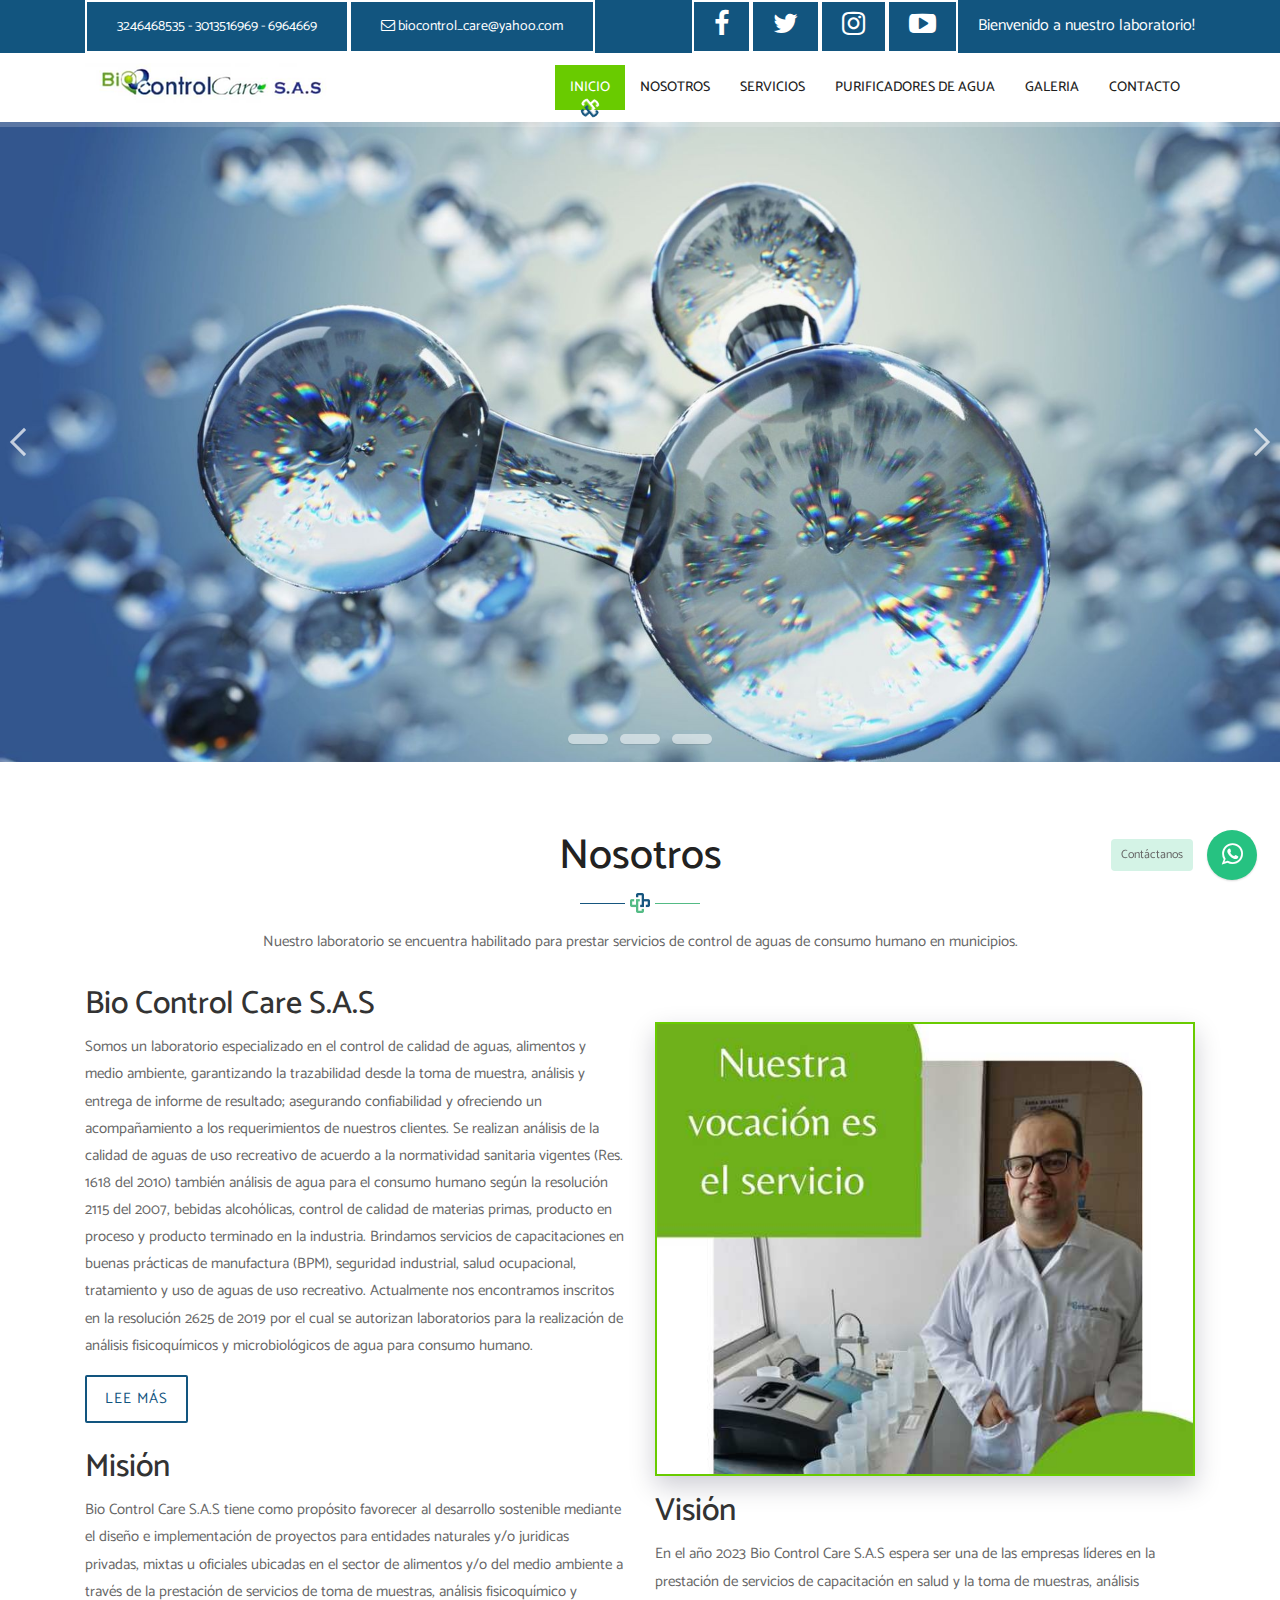
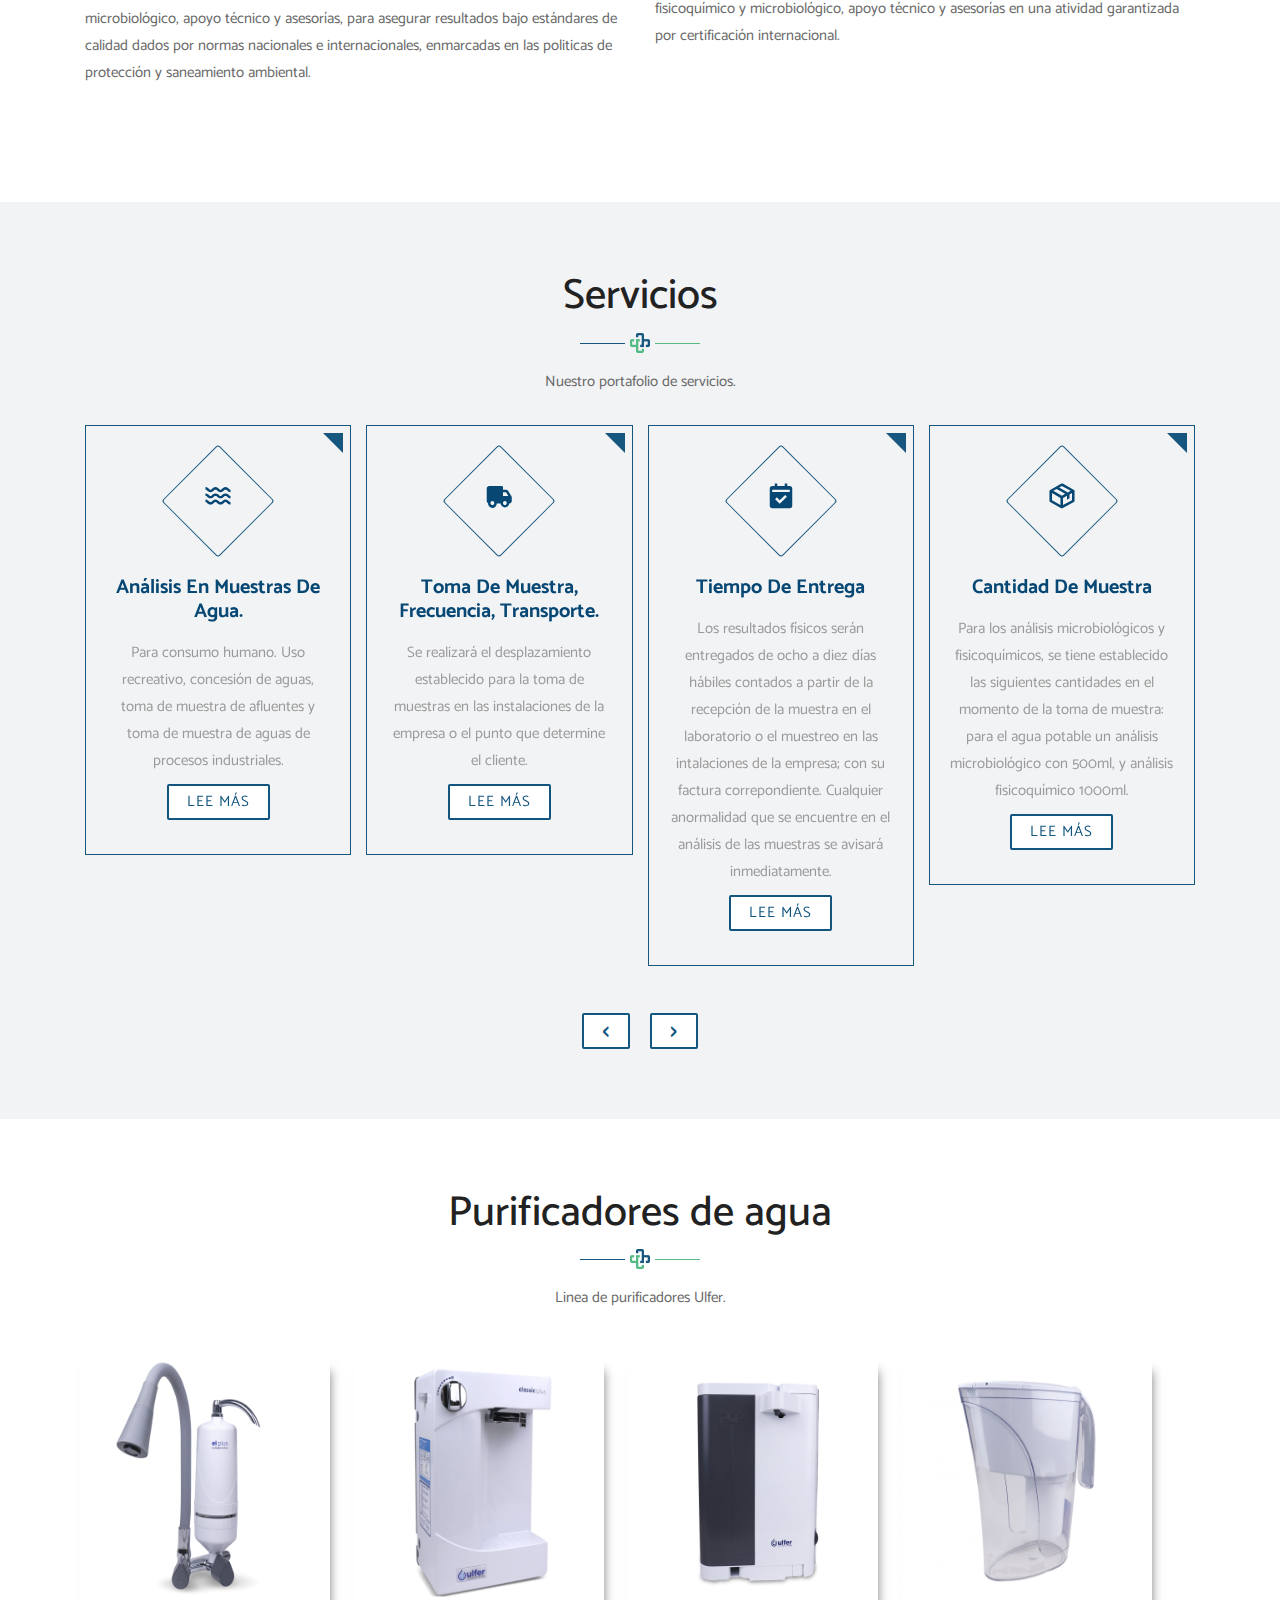
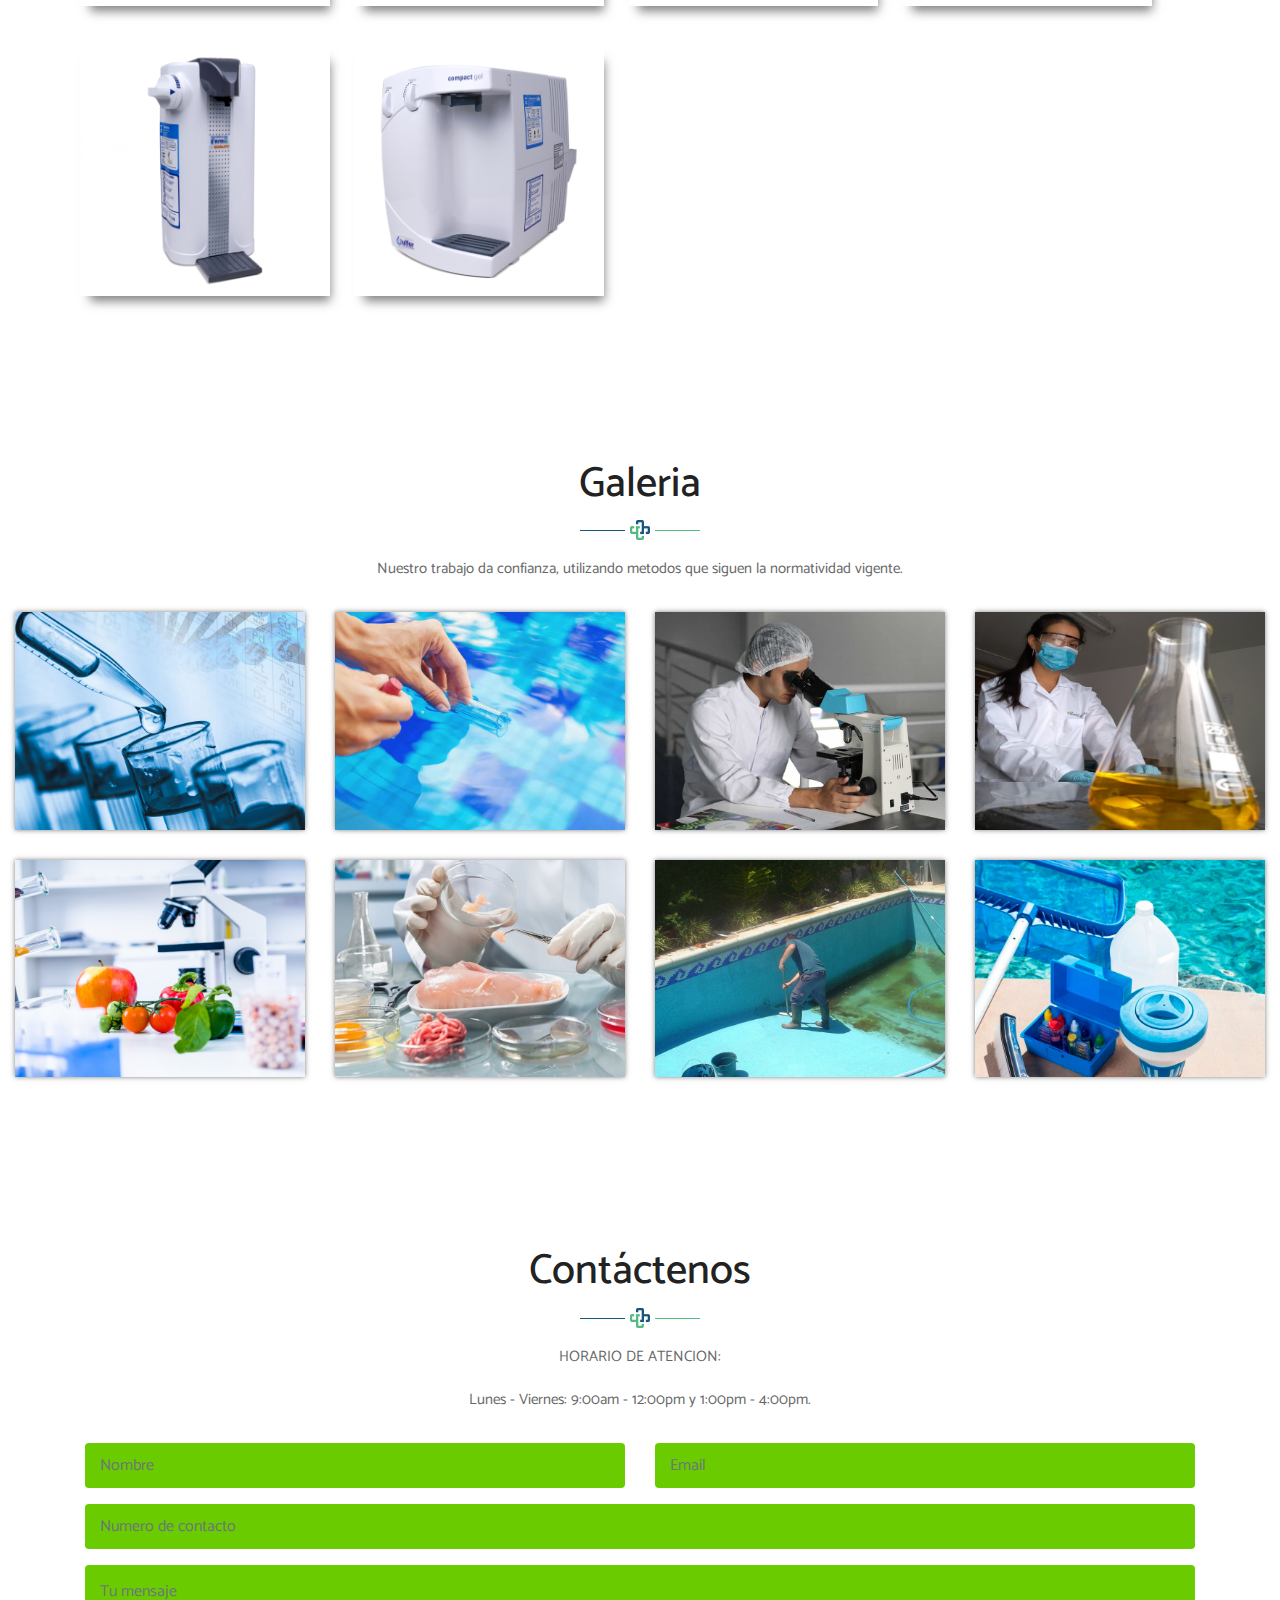
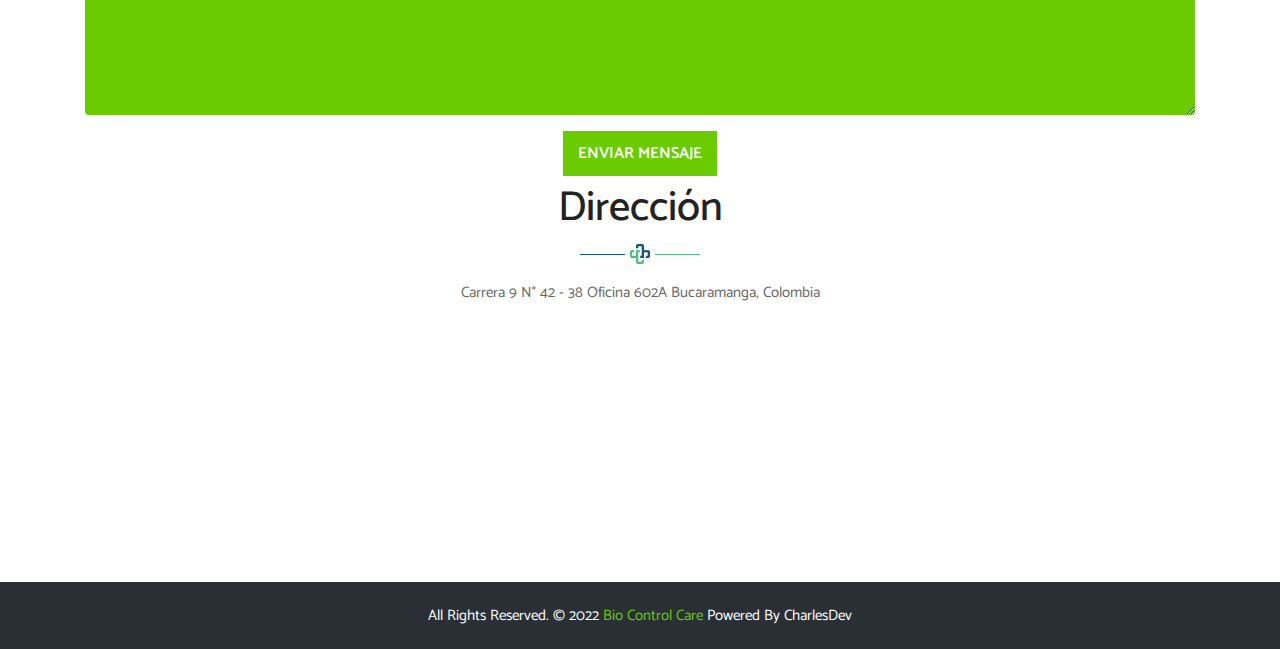
==== commit 3f823a24: "nuevo filtro" ====
--- a/index.html
+++ b/index.html
@@ -1,73 +1,64 @@
 <!DOCTYPE html>
 <html lang="es"><!-- Basic -->
-
 <head>
 	<meta charset="utf-8">
-	<meta http-equiv="X-UA-Compatible" content="IE=edge">
-
-	<!-- Mobile Metas -->
-	<meta name="viewport" content="width=device-width, minimum-scale=1.0, maximum-scale=1.0, user-scalable=no">
-
-	<!-- Site Metas -->
-	<title>Laboratorio de aguas Bio Control Care</title>
-	<meta name="keywords"
-		content="análisis aguas, análisis alimentos, Bucaramanga, capacitación manejo de piscinas, purificadores ULFER">
-	<meta name="description"
-		content="Análisis microbiológicos y fisicoquímicos, control de calidad de aguas, purificadores ULFER, capacitación en el manejo de piscinas.">
-	<meta name="robots" content="index, all, follow">
-	<meta name="author" content="Bio Control Care">
-
-	<!-- Site Icons -->
-	<link rel="shortcut icon" href="images/favicon.ico" type="image/x-icon">
-	<link rel="apple-touch-icon" href="images/apple-touch-icon.png">
+    <meta http-equiv="X-UA-Compatible" content="IE=edge">   
+   
+    <!-- Mobile Metas -->
+    <meta name="viewport" content="width=device-width, minimum-scale=1.0, maximum-scale=1.0, user-scalable=no">
+ 
+     <!-- Site Metas -->
+    <title>Laboratorio de aguas Bio Control Care</title>  
+    <meta name="keywords" content="análisis aguas, análisis alimentos, Bucaramanga, capacitación manejo de piscinas">
+    <meta name="description" content="Análisis microbiológicos y fisicoquímicos, control de calidad de aguas, alimentos y medio ambiente, capacitación en el manejo de piscinas.">
+	<meta name="robots" content="index, all, follow" >
+    <meta name="author" content="Bio Control Care">
+
+    <!-- Site Icons -->
+    <link rel="shortcut icon" href="images/favicon.ico" type="image/x-icon">
+    <link rel="apple-touch-icon" href="images/apple-touch-icon.png">
+
 	<link href='https://unpkg.com/boxicons@2.1.4/css/boxicons.min.css' rel='stylesheet'>
-	<link rel="stylesheet" href="plugin/components/Font Awesome/css/font-awesome.min.css">
-	<link rel="stylesheet" href="https://use.fontawesome.com/releases/v5.3.1/css/all.css"
-		integrity="sha384-mzrmE5qonljUremFsqc01SB46JvROS7bZs3IO2EmfFsd15uHvIt+Y8vEf7N7fWAU" crossorigin="anonymous" />
-
-	<link href='https://unpkg.com/boxicons@2.1.4/css/boxicons.min.css' rel='stylesheet'>
-
-	<!-- Bootstrap CSS -->
-	<link rel="stylesheet" href="css/bootstrap.min.css">
-	<!-- Pogo Slider CSS -->
-	<link rel="stylesheet" href="css/pogo-slider.min.css">
+
+    <!-- Bootstrap CSS -->
+    <link rel="stylesheet" href="css/bootstrap.min.css">
+    <!-- Pogo Slider CSS -->
+    <link rel="stylesheet" href="css/pogo-slider.min.css">
 	<!-- Site CSS -->
-	<link rel="stylesheet" href="css/style.css">
-	<!-- Responsive CSS -->
-	<link rel="stylesheet" href="css/responsive.css">
-	<!-- Custom CSS -->
-	<link rel="stylesheet" href="css/custom.css">
+    <link rel="stylesheet" href="css/style.css">    
+    <!-- Responsive CSS -->
+    <link rel="stylesheet" href="css/responsive.css">
+    <!-- Custom CSS -->
+    <link rel="stylesheet" href="css/custom.css">
 
 	<!-- Style of the plugin -->
-	<link rel="stylesheet" href="plugin/components/Font Awesome/css/font-awesome.min.css">
-	<link rel="stylesheet" href="plugin/whatsapp-chat-support.css">
-
-	<!--[if lt IE 9]>
+    <link rel="stylesheet" href="plugin/components/Font Awesome/css/font-awesome.min.css">
+    <link rel="stylesheet" href="plugin/whatsapp-chat-support.css">
+
+    <!--[if lt IE 9]>
       <script src="https://oss.maxcdn.com/libs/html5shiv/3.7.0/html5shiv.js"></script>
       <script src="https://oss.maxcdn.com/libs/respond.js/1.4.2/respond.min.js"></script>
     <![endif]-->
 
 </head>
-
 <body id="home" data-spy="scroll" data-target="#navbar-wd" data-offset="98">
 
 	<!-- LOADER -->
-	<!-- <div id="preloader">
+     <!-- <div id="preloader">
 		<div class="loader">
 			<img src="images/preloader.gif" alt="" />
 		</div>
     </div>end loader -->
-	<!-- END LOADER -->
-
-	<!--Start top bar -->
+    <!-- END LOADER -->
+	
+	 <!--Start top bar -->
 	<div class="main-top">
 		<div class="container">
 			<div class="row">
 				<div class="col-lg-6">
 					<div class="left-top">
 						<a class="new-btn-d br-2" href="#"><span>3246468535 - 3013516969 - 6964669</span></a>
-						<div class="mail-b"><a href="#"><i class="fa fa-envelope-o" aria-hidden="true"></i>
-								biocontrol_care@yahoo.com</a></div>
+						<div class="mail-b"><a href="#"><i class="fa fa-envelope-o" aria-hidden="true"></i> biocontrol_care@yahoo.com</a></div>
 					</div>
 				</div>
 				<div class="col-lg-6">
@@ -87,46 +78,44 @@
 		</div>
 	</div>
 	<!--End top bar -->
-
+	
 	<!-- Start header -->
 	<header class="top-header">
 		<nav class="navbar header-nav navbar-expand-lg">
-			<div class="container">
+            <div class="container">
 				<a class="navbar-brand" href="index.html"><img src="images/logo2.png" alt="image"></a>
-				<button class="navbar-toggler" type="button" data-toggle="collapse" data-target="#navbar-wd"
-					aria-controls="navbar-wd" aria-expanded="false" aria-label="Toggle navigation">
+				<button class="navbar-toggler" type="button" data-toggle="collapse" data-target="#navbar-wd" aria-controls="navbar-wd" aria-expanded="false" aria-label="Toggle navigation">
 					<span></span>
 					<span></span>
 					<span></span>
 				</button>
-				<div class="collapse navbar-collapse justify-content-end" id="navbar-wd">
-					<ul class="navbar-nav">
-						<li><a class="nav-link active" href="#home">Inicio</a></li>
-						<li><a class="nav-link" href="#about">Nosotros</a></li>
-						<li><a class="nav-link" href="#services">Servicios</a></li>
+                <div class="collapse navbar-collapse justify-content-end" id="navbar-wd">
+                    <ul class="navbar-nav">
+                        <li><a class="nav-link active" href="#home">Inicio</a></li>
+                        <li><a class="nav-link" href="#about">Nosotros</a></li>
+                        <li><a class="nav-link" href="#services">Servicios</a></li>
 						<li><a class="nav-link" href="#appointment">Purificadores de agua</a></li>
-						<li><a class="nav-link" href="#gallery">Galeria</a></li>
+                        <li><a class="nav-link" href="#gallery">Galeria</a></li>
 						<!--<li><a class="nav-link" href="#team">Doctor</a></li>
                         <li><a class="nav-link" href="#blog">Blog</a></li>-->
 						<li><a class="nav-link" href="#contact">Contacto</a></li>
-					</ul>
-				</div>
-			</div>
-		</nav>
+                    </ul>
+                </div>
+            </div>
+        </nav>
 	</header>
 	<!-- End header -->
-
+	
 	<!-- Start Banner -->
 	<div class="ulockd-home-slider">
 		<div class="container-fluid">
 			<div class="row">
 				<div class="pogoSlider" id="js-main-slider">
-					<div class="pogoSlider-slide" data-transition="fade" data-duration="1500"
-						style="background-image:url(images/slider-01.jpg);">
+					<div class="pogoSlider-slide" data-transition="fade" data-duration="1500" style="background-image:url(images/slider-01.jpg);">
 						<div class="lbox-caption pogoSlider-slide-element">
 							<div class="lbox-details">
 								<h1>Laboratorio de aguas Bio Control Care</h1>
-								<p>Prestamos servicios de control en aguas
+								<p>Prestamos servicios de control en aguas 
 									de consumo humano en municipios, sistemas de acueductos
 									y cualquier sistema de potabilización.
 								</p>
@@ -134,34 +123,31 @@
 							</div>
 						</div>
 					</div>
-					<div class="pogoSlider-slide" data-transition="fade" data-duration="1500"
-						style="background-image:url(images/slider-02.jpg);">
+					<div class="pogoSlider-slide" data-transition="fade" data-duration="1500" style="background-image:url(images/slider-02.jpg);">
 						<div class="lbox-caption pogoSlider-slide-element">
 							<div class="lbox-details">
 								<h1>Somos expertos en control de calidad.</h1>
-								<p>Estamos en condiciones de asesorarlo para la determinación del número y frecuencia de
-									los análisis que se requieren.Solo consúltenos </p>
+								<p>Estamos en condiciones de asesorarlo para la determinación del número y frecuencia de los análisis que se requieren.Solo consúltenos </p>
 								<a href="#contact" class="btn">Contáctenos</a>
 							</div>
 						</div>
 					</div>
-					<div class="pogoSlider-slide" data-transition="fade" data-duration="1500"
-						style="background-image:url(images/slider-04.jpg);">
+					<div class="pogoSlider-slide" data-transition="fade" data-duration="1500" style="background-image:url(images/slider-04.jpg);">
 						<div class="lbox-caption pogoSlider-slide-element">
 							<div class="lbox-details">
 								<h1>Linea de purificadores ULFER</h1>
-								<p>Su familia merece agua pura de verdad</p>
+								<p>Su familia merece agua pura de verdad.</p>
 								<a href="#contact" class="btn">Contáctenos</a>
 							</div>
 						</div>
-
+						
 					</div>
 				</div><!-- .pogoSlider -->
 			</div>
 		</div>
 	</div>
 	<!-- End Banner -->
-
+	
 	<!-- Start About us -->
 	<div id="about" class="about-box">
 		<div class="about-a1">
@@ -179,23 +165,15 @@
 						<div class="row align-items-center about-main-info">
 							<div class="col-lg-6 col-md-6 col-sm-12">
 								<h2> Bio Control Care S.A.S</h2>
-								<p>Somos un laboratorio especializado en el control de calidad de aguas, alimentos y
-									medio ambiente, garantizando la trazabilidad desde la toma de
-									muestra, análisis y entrega de informe de resultado; asegurando confiabilidad y
-									ofreciendo un acompañamiento a los requerimientos de nuestros clientes.
-									Se realizan análisis de la calidad de aguas de uso recreativo de acuerdo a la
-									normatividad sanitaria vigentes (Res. 1618 del 2010) también análisis de
-									agua para el consumo humano según la resolución 2115 del 2007, bebidas alcohólicas,
-									control de calidad de materias primas, producto en proceso y producto
+								<p>Somos un laboratorio especializado en el control de calidad de aguas, alimentos y medio ambiente, garantizando la trazabilidad desde la toma de
+									muestra, análisis y entrega de informe de resultado; asegurando confiabilidad y ofreciendo un acompañamiento a los requerimientos de nuestros clientes.
+									Se realizan análisis de la calidad de aguas de uso recreativo de acuerdo a la normatividad sanitaria vigentes (Res. 1618 del 2010) también análisis de 
+									agua para el consumo humano según la resolución 2115 del 2007, bebidas alcohólicas, control de calidad de materias primas, producto en proceso y producto
 									terminado en la industria.
-									Brindamos servicios de capacitaciones en buenas prácticas de manufactura (BPM),
-									seguridad industrial, salud ocupacional, tratamiento y uso de aguas de uso
-									recreativo.
-									Actualmente nos encontramos inscritos en la resolución 2625 de 2019 por el cual se
-									autorizan laboratorios para la realización de análisis fisicoquímicos y
-									microbiológicos
+									Brindamos servicios de capacitaciones en buenas prácticas de manufactura (BPM), seguridad industrial, salud ocupacional, tratamiento y uso de aguas de uso recreativo.
+									Actualmente nos encontramos inscritos en la resolución 2625 de 2019 por el cual se autorizan laboratorios para la realización de análisis fisicoquímicos y microbiológicos 
 									de agua para consumo humano. </p>
-
+								
 								<a href="#" class="new-btn-d br-2">Lee más</a>
 								<br>
 								<p></p>
@@ -203,14 +181,9 @@
 								<p></p>
 								<p></p>
 								<h2>Misión</h2>
-								<p>Bio Control Care S.A.S tiene como propósito favorecer al desarrollo sostenible
-									mediante el diseño e implementación de proyectos para entidades naturales y/o
-									juridicas privadas, mixtas u oficiales ubicadas
-									en el sector de alimentos y/o del medio ambiente a través de la prestación de
-									servicios de toma de muestras, análisis fisicoquímico y microbiológico, apoyo
-									técnico y asesorías, para asegurar resultados bajo
-									estándares de calidad dados por normas nacionales e internacionales, enmarcadas en
-									las politicas de protección y saneamiento ambiental. </p>
+								<p>Bio Control Care S.A.S tiene como propósito favorecer al desarrollo sostenible mediante el diseño e implementación de proyectos para entidades naturales y/o juridicas privadas, mixtas u oficiales ubicadas
+									en el sector de alimentos y/o del medio ambiente a través de la prestación de servicios de toma de muestras, análisis fisicoquímico y microbiológico, apoyo técnico y asesorías, para asegurar resultados bajo
+									estándares de calidad dados por normas nacionales e internacionales, enmarcadas en las politicas de protección y saneamiento ambiental. </p>
 							</div>
 							<div class="col-lg-6 col-md-6 col-sm-12">
 								<div class="about-m">
@@ -228,10 +201,8 @@
 								</div>
 								<p></p>
 								<h2>Visión</h2>
-								<p>En el año 2023 Bio Control Care S.A.S espera ser una de las empresas líderes en la
-									prestación de servicios de capacitación en salud y la toma
-									de muestras, análisis fisicoquímico y microbiológico, apoyo técnico y asesorías en
-									una atividad garantizada por certificación internacional. </p>
+								<p>En el año 2023 Bio Control Care S.A.S espera ser una de las empresas líderes en la prestación de servicios de capacitación en salud y la toma
+									de muestras, análisis fisicoquímico y microbiológico, apoyo técnico y asesorías en una atividad garantizada por certificación internacional. </p>
 							</div>
 						</div>
 					</div>
@@ -240,7 +211,7 @@
 		</div>
 	</div>
 	<!-- End About us -->
-
+	
 	<!-- Start Services -->
 	<div id="services" class="services-box">
 		<div class="container">
@@ -252,7 +223,7 @@
 					</div>
 				</div>
 			</div>
-
+			
 			<div class="row">
 				<div class="col-lg-12">
 					<div class="owl-carousel owl-theme">
@@ -261,8 +232,7 @@
 								<div class="service-icon"><i class="bx bx-water" aria-hidden="true"></i></div>
 								<h3 class="title">Análisis en muestras de agua.</h3>
 								<p class="description">
-									Para consumo humano. Uso recreativo, concesión de aguas, toma de muestra de
-									afluentes
+									Para consumo humano. Uso recreativo, concesión de aguas, toma de muestra de afluentes
 									y toma de muestra de aguas de procesos industriales.
 								</p>
 								<a href="#" class="new-btn-d br-2">Lee más</a>
@@ -273,8 +243,7 @@
 								<div class="service-icon"><i class="bx bxs-truck" aria-hidden="true"></i></div>
 								<h3 class="title">toma de muestra, frecuencia, transporte.</h3>
 								<p class="description">
-									Se realizará el desplazamiento establecido para la toma de muestras en las
-									instalaciones
+									Se realizará el desplazamiento establecido para la toma de muestras en las instalaciones
 									de la empresa o el punto que determine el cliente.
 								</p>
 								<a href="#" class="new-btn-d br-2">Lee más</a>
@@ -285,12 +254,9 @@
 								<div class="service-icon"><i class="bx bxs-calendar-check" aria-hidden="true"></i></div>
 								<h3 class="title">tiempo de entrega</h3>
 								<p class="description">
-									Los resultados físicos serán entregados de ocho a diez días hábiles contados a
-									partir
-									de la recepción de la muestra en el laboratorio o el muestreo en las intalaciones de
-									la empresa;
-									con su factura correpondiente. Cualquier anormalidad que se encuentre en el análisis
-									de las muestras
+									Los resultados físicos serán entregados de ocho a diez días hábiles contados a partir
+									de la recepción de la muestra en el laboratorio o el muestreo en las intalaciones de la empresa;
+									con su factura correpondiente. Cualquier anormalidad que se encuentre en el análisis de las muestras
 									se avisará inmediatamente.
 								</p>
 								<a href="#" class="new-btn-d br-2">Lee más</a>
@@ -301,10 +267,8 @@
 								<div class="service-icon"><i class="bx bx-package" aria-hidden="true"></i></div>
 								<h3 class="title">cantidad de muestra</h3>
 								<p class="description">
-									Para los análisis microbiológicos y fisicoquímicos, se tiene establecido las
-									siguientes cantidades
-									en el momento de la toma de muestra: para el agua potable un análisis microbiológico
-									con 500ml, y análisis
+									Para los análisis microbiológicos y fisicoquímicos, se tiene establecido las siguientes cantidades
+									en el momento de la toma de muestra: para el agua potable un análisis microbiológico con 500ml, y análisis
 									fisicoquímico 1000ml.
 								</p>
 								<a href="#" class="new-btn-d br-2">Lee más</a>
@@ -315,12 +279,9 @@
 								<div class="service-icon"><i class="bx bx-test-tube" aria-hidden="true"></i></div>
 								<h3 class="title">Analisis fisicoquímico</h3>
 								<p class="description">
-									Color, turbiedad, sólidos totales, sólidos totales disueltos, sólidos suspendidos,
-									conductividad.
-									Elementos metálicos, acidez, alcalinidad total, alcalinidad, cloruros, dureza total,
-									dureza cálcica,
-									dureza magnésica, hierro total, sulfatos, cloro libre, cloro total, ph, carga
-									orgánica, nitritos, nitratos,
+									Color, turbiedad, sólidos totales, sólidos totales disueltos, sólidos suspendidos, conductividad.
+									Elementos metálicos, acidez, alcalinidad total, alcalinidad, cloruros, dureza total, dureza cálcica, 
+									dureza magnésica, hierro total, sulfatos, cloro libre, cloro total, ph, carga orgánica, nitritos, nitratos, 
 									aluminio residual, cobre, plata entre otros.
 								</p>
 								<a href="#" class="new-btn-d br-2">Lee más</a>
@@ -331,13 +292,13 @@
 								<div class="service-icon"><i class="bx bxs-bong" aria-hidden="true"></i></div>
 								<h3 class="title">Análisis microbiológico</h3>
 								<p class="description">
-									Recuento de bacterias mesólfilos, coliformes totales y fecales, escherichia coli,
+									Recuento de bacterias mesólfilos, coliformes totales y fecales, escherichia coli, 
 									pdeudomonw aeurigosa (parámetro adicional a otro costo).
 								</p>
 								<a href="#" class="new-btn-d br-2">Lee más</a>
 							</div>
 						</div>
-						<div class="item">
+						<div class="item"> 
 							<div class="serviceBox">
 								<div class="service-icon"><i class="bx bx-award" aria-hidden="true"></i></div>
 								<h3 class="title">Capacitación</h3>
@@ -349,14 +310,11 @@
 						</div>
 						<div class="item">
 							<div class="serviceBox">
-								<div class="service-icon"><i class="bx bxs-purchase-tag-alt" aria-hidden="true"></i>
-								</div>
+								<div class="service-icon"><i class="bx bxs-purchase-tag-alt" aria-hidden="true"></i></div>
 								<h3 class="title">Forma de pago/negociación</h3>
 								<p class="description">
-									La factura debe ser cancelada de contado; si se realiza contrato y/o carta de
-									compromiso
-									con el laboratorio,con frecuencia mensual o bimestral se entregan informes una vez
-									cancelada la totalidad de la factura.
+									La factura debe ser cancelada de contado; si se realiza contrato y/o carta de compromiso 
+									con el laboratorio,con frecuencia mensual o bimestral se entregan informes una vez cancelada la totalidad de la factura.
 								</p>
 								<a href="#" class="new-btn-d br-2">Lee más</a>
 							</div>
@@ -366,8 +324,7 @@
 								<div class="service-icon"><i class="bx bxs-badge-dollar" aria-hidden="true"></i></div>
 								<h3 class="title">formas de pago</h3>
 								<p class="description">
-									Puede consignar a las siguientes cuentas: Cuenta de ahorros banco Bancolombia
-									Nombre: BIOCONTROLCARE SAS
+									Puede consignar a las siguientes cuentas: Cuenta de ahorros banco Bancolombia Nombre: BIOCONTROLCARE SAS
 									No. 078-655752-91, NEQUI Nombre FREDDY BLANCO No. 3013516969.
 								</p>
 								<a href="#" class="new-btn-d br-2">Lee más</a>
@@ -378,22 +335,20 @@
 								<div class="service-icon"><i class="bx bx-bell" aria-hidden="true"></i></div>
 								<h3 class="title">nota</h3>
 								<p class="description">
-									Una vez realizado el pago enviar copia del comprobante via correo electronico,
-									biocontrol_care@yahoo.com
-									o se enviara un cobrador a la dirección del cliente. Los valores anteriormente
-									relacionados estarán sujetos a IVA.
-								</p>
-								<a href="#" class="new-btn-d br-2">Lee más</a>
-							</div>
-						</div>
-					</div>
-				</div>
-			</div>
+									Una vez realizado el pago enviar copia del comprobante via correo electronico, biocontrol_care@yahoo.com 
+									o se enviara un cobrador a la dirección del cliente. Los valores anteriormente relacionados estarán sujetos a IVA.
+								</p>
+								<a href="#" class="new-btn-d br-2">Lee más</a>
+							</div>
+						</div>
+					</div>
+				</div>
+			</div>			
 		</div>
 	</div>
 	<!-- End Services -->
-
-	<!-- Start Appointment -->
+	
+	<!-- Start Appointment--> 
 
 	<div id="appointment" class="appointment-main">
 		<div class="container">
@@ -401,40 +356,83 @@
 				<div class="col-lg-12">
 					<div class="title-box">
 						<h2>Purificadores de agua</h2>
-						<p>Linea de purificadores ULFER. </p>
-					</div>
-				</div>
-			</div>
-
-			<section class="gallery" id="portafolio">
-				<div class="contenedor">
-					<h2 class="subtitulo"></h2>
-					<div class="contenedor-galeria">
-						<img src="images/1.png" class="img-galeria">
-						<img src="images/2.png" class="img-galeria">
-						<img src="images/3.png" class="img-galeria">
-						<img src="images/4.png" class="img-galeria">
-						<img src="images/5.png" class="img-galeria">
-						<img src="images/6.png" class="img-galeria">
-					</div>
-				</div>
-			</section>
-			<section class="image-light">
-				<img src="iconos/bx-x.svg" class="close">
-				<img src="img/1.png" class="agregar-imagen">
-			</section>
-			<div class="item">
-				<div class="serviceBox">
-					<a href="filtros.html" class="new-btn-d br-2">Ver el mejor precio</a>
-				</div>
-			</div>
-
-
-		</div>
-	</div>
-
-	<!-- end Appointment -->
-
+						<p>Linea de purificadores Ulfer. </p>
+					</div>
+				</div>
+			</div>
+			<div class="popup-gallery row clearfix">
+				<div id="portfolio-content" class="center-text">
+					<div class="portfolio-page" id="page-1">
+						<div class="portfolio-group">
+							<a class="portfolio-item" href="images/1x.png">
+								<img src="images/1.png" alt="image 1">
+								<div class="detail">
+									<h3>Wavy Road</h3>
+									<p>Duis ac laoreet mi. Maecenas non lorem sed elit molestie tincidunt. Vestibulum tincidunt libero urna, ut dignissim purus accumsan nec.</p>
+									<span class="btn">View</span>
+								</div>
+							</a>				
+						</div>
+						<div class="portfolio-group">
+							<a class="portfolio-item" href="images/2x.png">
+								<img src="images/2.png" alt="image 2">
+								<div class="detail">
+									<h3>Rocky Mountain</h3>
+									<p>Sed in molestie lectus. Curabitur non est neque. Maecenas id luctus ligula. Duis ac laoreet mi. Maecenas non lorem sed elit molestie tincidunt.</p>
+									<span class="btn">View</span>
+								</div>
+							</a>				
+						</div>
+						<div class="portfolio-group">
+							<a class="portfolio-item" href="images/3x.png">
+								<img src="images/3.png" alt="image 3">
+								<div class="detail">
+									<h3>Clear River</h3>
+									<p>Duis ac laoreet mi. Maecenas non lorem sed elit molestie tincidunt. Vestibulum tincidunt libero urna, ut dignissim purus accumsan nec.</p>
+									<span class="btn">View</span>
+								</div>
+							</a>				
+						</div>
+						<div class="portfolio-group">
+							<a class="portfolio-item" href="images/4x.png">
+								<img src="images/4.png" alt="image 4">
+								<div class="detail">
+									<h3>Rounded Flower</h3>
+									<p>Sed in molestie lectus. Curabitur non est neque. Maecenas id luctus ligula. Mauris dignissim ante eu arcu ultricies, at sodales orci aliquet.</p>
+									<span class="btn">View</span>
+								</div>
+							</a>				
+						</div>
+						<div class="portfolio-group">
+							<a class="portfolio-item" href="images/5x.png">
+								<img src="images/5.png" alt="image 5">
+								<div class="detail">
+									<h3>Bustling City</h3>
+									<p>Duis ac laoreet mi. Vestibulum tincidunt libero urna, ut dignissim purus accumsan nec. Sed in molestie lectus. Curabitur non est neque.</p>
+									<span class="btn">View</span>
+								</div>
+							</a>				
+						</div>
+						<div class="portfolio-group">
+							<a class="portfolio-item" href="images/6x.png">
+								<img src="images/6.png" alt="image 6">
+								<div class="detail">
+									<h3>Retired Leaves</h3>
+									<p>Sed in molestie lectus. Curabitur non est neque. Maecenas id luctus ligula. Mauris dignissim ante eu arcu ultricies, at sodales orci aliquet.</p>
+									<span class="btn">View</span>
+								</div>
+							</a>				
+						</div>
+					</div>
+						
+				</div>
+
+			</div>
+		</div>
+	</div>	
+	
+	 <!--End Appointment -->
+	
 	<!-- Start Gallery -->
 	<div id="gallery" class="gallery-box">
 		<div class="container-fluid">
@@ -446,16 +444,15 @@
 					</div>
 				</div>
 			</div>
-
+			
 			<div class="popup-gallery row clearfix">
 				<div class="col-md-3 col-sm-6">
 					<div class="box-gallery">
 						<img src="images/gallery-01.jpg" alt="">
-						<div class="box-content">
+						<div class="box-content">	
 							<h3 class="title"></h3>
 							<ul class="icon">
-								<li><a href="images/gallery-01.jpg"><i class="fa fa-picture-o"
-											aria-hidden="true"></i></a></li>
+								<li><a href="images/gallery-01.jpg"><i class="fa fa-picture-o" aria-hidden="true"></i></a></li>								
 							</ul>
 						</div>
 					</div>
@@ -466,56 +463,51 @@
 						<div class="box-content">
 							<h3 class="title"></h3>
 							<ul class="icon">
-								<li><a href="images/gallery-02.jpg"><i class="fa fa-picture-o"
-											aria-hidden="true"></i></a></li>
-							</ul>
-						</div>
-					</div>
-				</div>
-				<div class="col-md-3 col-sm-6">
+								<li><a href="images/gallery-02.jpg"><i class="fa fa-picture-o" aria-hidden="true"></i></a></li>								
+							</ul>
+						</div>
+					</div>
+				</div>
+				<div class="col-md-3 col-sm-6">					
 					<div class="box-gallery">
 						<img src="images/gallery-03.jpg" alt="">
 						<div class="box-content">
+							<h3 class="title"></h3>							
+							<ul class="icon">
+								<li><a href="images/gallery-03.jpg"><i class="fa fa-picture-o" aria-hidden="true"></i></a></li>								
+							</ul>
+						</div>
+					</div>
+				</div>
+				<div class="col-md-3 col-sm-6">
+					<div class="box-gallery">
+						<img src="images/gallery-04.jpg" alt="">
+						<div class="box-content">	
 							<h3 class="title"></h3>
 							<ul class="icon">
-								<li><a href="images/gallery-03.jpg"><i class="fa fa-picture-o"
-											aria-hidden="true"></i></a></li>
+								<li><a href="images/gallery-04.jpg"><i class="fa fa-picture-o" aria-hidden="true"></i></a></li>								
 							</ul>
 						</div>
 					</div>
 				</div>
 				<div class="col-md-3 col-sm-6">
 					<div class="box-gallery">
-						<img src="images/gallery-04.jpg" alt="">
-						<div class="box-content">
+						<img src="images/gallery-05.jpg" alt="">
+						<div class="box-content">							
 							<h3 class="title"></h3>
 							<ul class="icon">
-								<li><a href="images/gallery-04.jpg"><i class="fa fa-picture-o"
-											aria-hidden="true"></i></a></li>
-							</ul>
-						</div>
-					</div>
-				</div>
-				<div class="col-md-3 col-sm-6">
-					<div class="box-gallery">
-						<img src="images/gallery-05.jpg" alt="">
-						<div class="box-content">
-							<h3 class="title"></h3>
-							<ul class="icon">
-								<li><a href="images/gallery-05.jpg"><i class="fa fa-picture-o"
-											aria-hidden="true"></i></a></li>
-							</ul>
-						</div>
-					</div>
-				</div>
-				<div class="col-md-3 col-sm-6">
+								<li><a href="images/gallery-05.jpg"><i class="fa fa-picture-o" aria-hidden="true"></i></a></li>								
+							</ul>
+						</div>
+					</div>
+				</div>
+				<div class="col-md-3 col-sm-6">					
 					<div class="box-gallery">
 						<img src="images/gallery-06.jpg" alt="">
 						<div class="box-content">
 							<h3 class="title"></h3>
 							<ul class="icon">
-								<li><a href="images/gallery-06.jpg"><i class="fa fa-picture-o"
-											aria-hidden="true"></i></a></li>
+								<li><a href="images/gallery-06.jpg"><i class="fa fa-picture-o" aria-hidden="true"></i></a></li>								
 							</ul>
 						</div>
 					</div>
@@ -526,8 +518,7 @@
 						<div class="box-content">
 							<h3 class="title"></h3>
 							<ul class="icon">
-								<li><a href="images/gallery-07.jpg"><i class="fa fa-picture-o"
-											aria-hidden="true"></i></a></li>
+								<li><a href="images/gallery-07.jpg"><i class="fa fa-picture-o" aria-hidden="true"></i></a></li>								
 							</ul>
 						</div>
 					</div>
@@ -535,11 +526,10 @@
 				<div class="col-md-3 col-sm-6">
 					<div class="box-gallery">
 						<img src="images/gallery-08.jpg" alt="">
-						<div class="box-content">
+						<div class="box-content">		
 							<h3 class="title"></h3>
 							<ul class="icon">
-								<li><a href="images/gallery-08.jpg"><i class="fa fa-picture-o"
-											aria-hidden="true"></i></a></li>
+								<li><a href="images/gallery-08.jpg"><i class="fa fa-picture-o" aria-hidden="true"></i></a></li>								
 							</ul>
 						</div>
 					</div>
@@ -548,16 +538,16 @@
 		</div>
 	</div>
 	<!-- End Gallery -->
-
+	
 	<!-- Start Team 
 	
 	
 	 End Team -->
-
+	
 	<!-- Start Blog 
 	
 	 End Blog -->
-
+	
 	<!-- Start Contact -->
 	<div id="contact" class="contact-box">
 		<div class="container">
@@ -571,151 +561,139 @@
 				</div>
 			</div>
 			<div class="row">
-
+				
 				<div class="col-lg-12 col-xs-12">
-					<div class="contact-block">
-						<form id="contactForm" action="https://formsubmit.co/biocontrol_care@yahoo.com" method="POST">
-							<div class="row">
-								<div class="col-md-6">
-									<div class="form-group">
-										<input type="name" class="form-control" id="name" name="name"
-											placeholder="Nombre" required data-error="Please enter your name">
-										<div class="help-block with-errors"></div>
-									</div>
-								</div>
-								<div class="col-md-6">
-									<div class="form-group">
-										<input type="email" placeholder="Email" id="email" class="form-control"
-											name="email" required data-error="Please enter your email">
-										<div class="help-block with-errors"></div>
-									</div>
-								</div>
-								<div class="col-md-12">
-									<div class="form-group">
-										<input type="tel" placeholder="Numero de contacto" id="number"
-											class="form-control" name="tel" required
-											data-error="Please enter your number">
-										<div class="help-block with-errors"></div>
-									</div>
-								</div>
-								<div class="col-md-12">
-									<div class="form-group">
-										<textarea class="form-control" type="text" id="message" placeholder="Tu mensaje"
-											rows="8" data-error="Write your message" name="text" required></textarea>
-										<div class="help-block with-errors"></div>
-									</div>
-									<div class="submit-button text-center">
-										<button class="btn btn-common" id="submit" type="submit" name="submit">Enviar
-											mensaje</button>
-										<div id="msgSubmit" class="h3 text-center hidden"></div>
-										<div class="clearfix"></div>
-									</div>
-								</div>
-							</div>
-						</form>
-					</div>
-				</div>
-
-
+				  <div class="contact-block">
+					<form id="contactForm" action="https://formsubmit.co/biocontrol_care@yahoo.com" method="POST">
+					  <div class="row">
+						<div class="col-md-6">
+							<div class="form-group">
+								<input type="name" class="form-control" id="name" name="name" placeholder="Nombre" required data-error="Please enter your name">
+								<div class="help-block with-errors"></div>
+							</div>                                 
+						</div>
+						<div class="col-md-6">
+							<div class="form-group">
+								<input type="email" placeholder="Email" id="email" class="form-control" name="email" required data-error="Please enter your email">
+								<div class="help-block with-errors"></div>
+							</div> 
+						</div>
+						<div class="col-md-12">
+							<div class="form-group">
+								<input type="tel" placeholder="Numero de contacto" id="number" class="form-control" name="tel" required data-error="Please enter your number">
+								<div class="help-block with-errors"></div>
+							</div> 
+						</div>
+						<div class="col-md-12">
+							<div class="form-group"> 
+								<textarea class="form-control" type="text" id="message" placeholder="Tu mensaje" rows="8" data-error="Write your message" name="text" required></textarea>
+								<div class="help-block with-errors"></div>
+							</div>
+							<div class="submit-button text-center">
+								<button class="btn btn-common" id="submit" type="submit" name="submit" >Enviar mensaje</button>
+								<div id="msgSubmit" class="h3 text-center hidden"></div> 
+								<div class="clearfix"></div> 
+							</div>
+						</div>
+					  </div>            
+					</form>
+				  </div>
+				</div>
+				
+				
 				<div class="col-lg-12 col-xs-12">
 					<div class="title-box">
 						<h2>Dirección</h2>
 						<p>Carrera 9 N° 42 - 38 Oficina 602A Bucaramanga, Colombia</p>
-						<iframe
-							src="https://www.google.com/maps/embed?pb=!1m18!1m12!1m3!1d3959.101058851846!2d-73.1305285!3d7.1142864!2m3!1f0!2f0!3f0!3m2!1i1024!2i768!4f13.1!3m3!1m2!1s0x8e683fd3c867f729%3A0x1d44f26349f147ba!2sCra.%209%20%2342-38%20602a%2C%20Garc%C3%ADa%20Rovira%2C%20Bucaramanga%2C%20Santander!5e0!3m2!1ses-419!2sco!4v1671050524660!5m2!1ses-419!2sco"
-							width="100%" height="100%" frameborder="0" style="border:0;" allowfullscreen=""
-							loading="lazy" referrerpolicy="no-referrer-when-downgrade"></iframe>
-
-					</div>
-				</div>
-
-
+						<iframe src="https://www.google.com/maps/embed?pb=!1m18!1m12!1m3!1d3959.101058851846!2d-73.1305285!3d7.1142864!2m3!1f0!2f0!3f0!3m2!1i1024!2i768!4f13.1!3m3!1m2!1s0x8e683fd3c867f729%3A0x1d44f26349f147ba!2sCra.%209%20%2342-38%20602a%2C%20Garc%C3%ADa%20Rovira%2C%20Bucaramanga%2C%20Santander!5e0!3m2!1ses-419!2sco!4v1671050524660!5m2!1ses-419!2sco" width="100%" height="100%" frameborder="0" style="border:0;" allowfullscreen="" loading="lazy" referrerpolicy="no-referrer-when-downgrade"></iframe>
+						
+					</div>
+				</div>
+				
+				
 			</div>
 		</div>
 	</div>
 	<!-- End Contact -->
-
+	
 	<!-- Start Subscribe
 	
 	End Subscribe -->
-
+	
 	<!-- Start Footer -->
 	<footer class="footer-box">
 		<div class="container">
 			<div class="row">
 				<div class="col-lg-12">
-					<p class="footer-company-name">All Rights Reserved. &copy; 2022 <a href="#">Bio Control Care</a>
-						Powered By CharlesDev</a></p>
+					<p class="footer-company-name">All Rights Reserved. &copy; 2022 <a href="#">Bio Control Care</a> Powered By CharlesDev</a></p>
 				</div>
 			</div>
 		</div>
 	</footer>
 	<!-- End Footer -->
-
+	
 	<a href="#" id="scroll-to-top" class="new-btn-d br-2"><i class="fa fa-angle-up"></i></a>
 
 	<!-- Button Whatsapp Structure -->
-	<div class="whatsapp_chat_support wcs_fixed_right" id="button-w">
-		<div class="wcs_button_label">
-			Contáctanos
-		</div>
-		<div class="wcs_button wcs_button_circle">
-			<span class="fa fa-whatsapp"></span>
-		</div>
-
-		<div class="wcs_popup">
-			<div class="wcs_popup_close">
-				<span class="fa fa-close"></span>
-			</div>
-			<div class="wcs_popup_header">
-				<span class="fa fa-whatsapp"></span>
-				<strong>Servicio al cliente</strong>
-
-				<div class="wcs_popup_header_description">¿Necesidad de ayuda? Chatea con nosotros en Whatsapp</div>
-
-			</div>
-			<div class="wcs_popup_input" data-number="573013516969"
-				data-availability='{ "monday":"07:00-22:00", "tuesday":"07:00-22:00", "wednesday":"07:00-22:00", "thursday":"07:00-22:00", "friday":"07:00-22:00", "saturday":"09:00-18:30", "sunday":"09:00-22:30" }'>
-				<input type="text" placeholder="Escribir pregunta!" />
-				<i class="fa fa-play"></i>
-			</div>
-			<div class="wcs_popup_avatar">
-				<img src="images/secretaria.webp" alt="">
-			</div>
-		</div>
-	</div>
-
-
-	<!-- jQuery 1.8+ -->
-	<script src="plugin/components/jQuery/jquery-1.11.3.min.js"></script>
-	<!-- Plugin JS file -->
-	<script src="plugin/components/moment/moment.min.js"></script>
-	<script src="plugin/components/moment/moment-timezone-with-data.min.js"></script> <!-- spanish language (es) -->
-	<script src="plugin/whatsapp-chat-support.js"></script>
-	<script>
-		$('#button-w').whatsappChatSupport({
-			defaultMsg: '',
-		});
-	</script>
+    <div class="whatsapp_chat_support wcs_fixed_right" id="button-w">
+        <div class="wcs_button_label">
+            Contáctanos
+        </div>
+        <div class="wcs_button wcs_button_circle">
+            <span class="fa fa-whatsapp"></span>
+        </div>
+
+        <div class="wcs_popup">
+            <div class="wcs_popup_close">
+                <span class="fa fa-close"></span>
+            </div>
+            <div class="wcs_popup_header">
+                <span class="fa fa-whatsapp"></span>
+                <strong>Servicio al cliente</strong>
+
+                <div class="wcs_popup_header_description">¿Necesidad de ayuda? Chatea con nosotros en Whatsapp</div>
+
+            </div>
+            <div class="wcs_popup_input" data-number="573013516969"
+                data-availability='{ "monday":"07:00-22:00", "tuesday":"07:00-22:00", "wednesday":"07:00-22:00", "thursday":"07:00-22:00", "friday":"07:00-22:00", "saturday":"09:00-18:30", "sunday":"09:00-22:30" }'>
+                <input type="text" placeholder="Escribir pregunta!" />
+                <i class="fa fa-play"></i>
+            </div>
+            <div class="wcs_popup_avatar">
+                <img src="images/secretaria.webp" alt="">
+            </div>
+        </div>
+    </div>
+
+
+    <!-- jQuery 1.8+ -->
+    <script src="plugin/components/jQuery/jquery-1.11.3.min.js"></script>
+    <!-- Plugin JS file -->
+    <script src="plugin/components/moment/moment.min.js"></script>
+    <script src="plugin/components/moment/moment-timezone-with-data.min.js"></script> <!-- spanish language (es) -->
+    <script src="plugin/whatsapp-chat-support.js"></script>
+    <script>
+        $('#button-w').whatsappChatSupport({
+            defaultMsg: '',
+        });
+    </script>
 
 	<!-- ALL JS FILES -->
-	<script src="js/galeria.js"></script>
 	<script src="js/jquery.min.js"></script>
 	<script src="js/popper.min.js"></script>
 	<script src="js/bootstrap.min.js"></script>
-	<!-- ALL PLUGINS -->
+    <!-- ALL PLUGINS -->
 	<script src="js/jquery.magnific-popup.min.js"></script>
-	<script src="js/jquery.pogo-slider.min.js"></script>
+    <script src="js/jquery.pogo-slider.min.js"></script> 
 	<script src="js/slider-index.js"></script>
 	<script src="js/smoothscroll.js"></script>
 	<script src="js/TweenMax.min.js"></script>
 	<script src="js/main.js"></script>
 	<script src="js/owl.carousel.min.js"></script>
 	<!--<script src="js/form-validator.min.js"></script>-->
-	<!--<script src="js/contact-form-script.js"></script>-->
-	<script src="js/isotope.min.js"></script>
-	<script src="js/images-loded.min.js"></script>
-	<script src="js/custom.js"></script>
+    <!--<script src="js/contact-form-script.js"></script>-->
+	<script src="js/isotope.min.js"></script>	
+	<script src="js/images-loded.min.js"></script>	
+    <script src="js/custom.js"></script>
 </body>
-
 </html>--- a/css/style.css
+++ b/css/style.css
@@ -1449,268 +1449,677 @@
 
 
 
-.gallery {
-    background-color: #f2f2f2;
-}
-
-.contenedor-galeria {
-    display: flex;
-    justify-content: space-evenly;
-    flex-wrap: wrap;
-}
-
-.img-galeria {
-    width: 30%;
-    display: block;
-    margin-top: 15px;
-    box-shadow: 0 0 6px rgba(0, 0, 0, 0.5);
-    cursor: pointer;
-    object-fit: cover;
-}
-
-.image-light {
-    position: fixed;
-    background-color: rgba(0, 0, 0, 0.6);
+
+
+
+.main-container { 
+	max-width: 1200px;
+	margin: 0 auto;	
+	background: white;
+	box-shadow: 0 0 5px rgba(107, 110, 112, 0.4); 
+}
+
+.content-container {
+	box-sizing: border-box;
+	max-width: 1170px;
+	width: 100%;
+	margin: 0 auto;
+	padding: 15px;
+}
+.content { padding-top: 15px; }
+
+.main-nav { border-bottom: #DDDDDD 1px solid; }
+
+.main-nav li {
+	margin-right: 2px;
+	background-color: rgba(255, 255, 255, 1);
+	box-shadow: 1px 1px 1px rgba(80, 80, 80, 0.4);
+}
+
+.main-nav li a { display: block; padding: 12px 24px; }
+
+.main-nav li.active { background-color: #A7DDFF; padding: 12px 24px; }
+
+.main-nav li a:hover { background-color: #A7DDFF; }
+
+nav {
+	overflow: hidden;
+	padding: 20px 30px 20px 20px;
+}
+
+ul.nav {
+	display: -webkit-flex;
+	display: -ms-flexbox;
+	display: flex;
+	-webkit-justify-content: center;
+	-ms-flex-pack: center;
+	justify-content: center;
+}
+
+ul.nav li {	cursor: pointer; display: inline-block; }
+ul.nav li.active {	cursor: default; }
+ul.nav li, .portfolio-group .detail h3, .templatemo_form button {
+	text-transform: uppercase;
+}
+
+#portfolio-content {
+	margin:  0 auto;
+	display:-webkit-flex;
+	display: -ms-flexbox;
+	display: flex;
+	-webkit-flex-flow: row wrap;
+	-ms-flex-flow: row wrap;
+	flex-flow: row wrap;
+	-webkit-justify-content: space-around;
+    -ms-flex-pack: distribute;
+    justify-content: space-around;
+}
+#portfolio-content img { 
+	width: 250px; 
+	height: 250px; 
+}
+.portfolio-group {
+	display: inline-block;
+	width: 250px;
+	height: 250px;
+	position: relative;
+	margin: 15px 10px;
+}
+.portfolio-group img {
+	width:100%;
+	height:100%;
+	position:absolute;
+	display:block;
+	box-shadow: 5px 10px 10px -5px rgba(0,0,0,0.5);
+}
+.portfolio-group .detail {
+	display:block;
+	width:100%;
+	height:100%;	
+	position:absolute;
+	background-color: rgba(255, 255, 255, 0.7);
+	box-shadow: 5px 10px 10px -5px rgba(0,0,0,0.5);
+}
+.portfolio-group .detail h3 {
+	padding: 15px 10px 0 10px;
+}
+.portfolio-group .detail p {
+	text-align: justify;
+	padding: 10px;
+	line-height: 1.8em;
+}
+.portfolio-item { 
+	display:block; 
+	width:100%; 
+	height:100%; 
+}
+.portfolio-item .btn {
+	width: 80px;
+	height: 30px;
+	border: 1px solid rgba(0, 0, 0, 0.09);
+	background-color: rgba(255, 255, 255, 0.5);
+	-webkit-box-shadow: 1px 1px 1px rgba(51, 51, 51, 0.44);
+	-ms-box-shadow: 1px 1px 1px rgba(51, 51, 51, 0.44);
+	box-shadow: 1px 1px 1px rgba(51, 51, 51, 0.44);
+}
+.portfolio-item .btn:hover { background-color: #ddd; }
+.pagination { width: 100%; }
+.pagination li {
+	width: 30px;
+	height: 30px;
+	line-height: 30px;	
+	background-color: white;
+	-webkit-box-shadow: 1px 1px 1px rgba(51,51,51,0.4);
+	-ms-box-shadow: 1px 1px 1px rgba(51,51,51,0.4);
+	box-shadow: 1px 1px 1px rgba(51,51,51,0.4);
+	margin-right: 10px;
+	border: 1px solid rgba(44, 44, 44, 0.1);
+}
+.pagination li:last-child {	margin-right: 0; }
+.pagination li.active, .pagination li:hover { background-color: #A7DDFF; }
+
+/*  4. CSS3 flip
+	http://stackoverflow.com/questions/13474210/css3-3d-flip-animation-ie10-transform-origin-preserve-3d-workaround
+	http://www.cssplay.co.uk/menu/css3-3d-card.html
+	http://cssdeck.com/labs/gddxuzki
+-------------------------------------------------------------------------------------*/
+.portfolio-group .portfolio-item img,  .portfolio-group .portfolio-item .detail {
+	-webkit-transition:0.5s ease-in-out;
+	-moz-transition:0.5s ease-in-out;
+	transition:0.5s ease-in-out;
+}
+.portfolio-group .detail {
+	-moz-transform:perspective(800px) rotateY(180deg);
+	-webkit-transform:perspective(800px) rotateY(180deg);
+	transform:perspective(800px) rotateY(180deg);
+}
+.portfolio-group img {
+	-moz-transform:perspective(800px) rotateY(0deg);
+	-webkit-transform:perspective(800px) rotateY(0deg);
+	transform:perspective(800px) rotateY(0deg);
+}
+.portfolio-item:hover > .detail {
+	-moz-transform:perspective(800px) rotateY(0);
+	-webkit-transform:perspective(800px) rotateY(0);
+	transform:perspective(800px) rotateY(0);	
+}
+.portfolio-item:hover > img {
+	-webkit-transform:perspective(800px) rotateY(-179.9deg);
+	-moz-transform:perspective(800px) rotateY(-179.9deg);
+	transform:perspective(800px) rotateY(-179.9deg);	
+}
+.portfolio-group img, .portfolio-group .detail {
+	-webkit-backface-visibility: hidden;
+	-moz-backface-visibility: hidden;
+	-ms-backface-visibility: hidden;
+	-o-backface-visibility: hidden;
+	backface-visibility: hidden;
+}
+
+
+
+/* 7. Media queries 
+-----------------------------------------------------*/
+@media screen and (max-width: 980px) {
+	.templatemo_contactmap { 
+		width: 100%; 
+		max-width: 600px; 
+		margin-left: auto; 
+		margin-right: auto;
+		padding: 0;
+		float: none;
+	}
+	form {	
+		float: none;
+		max-width: 600px; 
+		width: 100%;
+		margin: 15px auto;
+	}
+}
+@media screen and (max-width: 806px) and (min-width: 701px) {
+	#logo {
+		float: none;
+		text-align: center;
+	}
+	.main-nav ul { float: none;	}
+}
+@media screen and (max-width: 700px) {
+	#logo {
+		float: none;
+		text-align: center;
+	}
+	.main-nav ul {
+		display: block;
+		float: none;
+		padding: 0;
+	}
+	.main-nav ul.nav li {
+		width: 96%;
+
+	}
+	.main-nav ul.nav li a { padding: 2%; }
+	.main-nav ul.nav li.active { padding: 0; padding: 2% 0; }
+	.main-nav ul.nav li a:hover { padding: 2%; }
+
+	header {
+		padding-top: 0;
+		padding-bottom: 0;
+	}
+	h1 { margin-top: 0;	}
+	h2 { margin-bottom: 20px; }
+	form {
+		width: 100%;
+	}
+}
+@media screen and (max-width: 600px) {
+	.about-detail ul { padding-left: 20px;	}
+	img.left {
+		float: none;
+		display: block;
+		margin-left: auto;
+		margin-right: auto;
+	}
+	footer p {
+		float: right;
+		margin-bottom: 15px;
+	}
+	.social { clear: both; }
+}
+@media screen and (max-width:480px) {
+	.main-nav li { 
+		margin-left: 0; 
+		margin-right: 0;	
+	}
+	.main-nav ul.nav li.active { padding: 0; padding: 2% 0; }
+}
+@media screen and (max-width:400px) {
+	.main-nav li {
+		width: 80px;
+	    margin-left: 0;
+	    margin-right: 0;
+	    font-size: 12px;
+	    text-align: center;
+	    line-height: 30px;
+	}
+	.main-nav ul.nav li a { padding: 2%; }
+	.main-nav ul.nav li.active { padding: 0; padding: 2% 0; }
+	.main-nav ul.nav li a:hover { padding: 2%; }
+}
+
+
+
+
+
+.mfp-bg {
+    top: 0;
+    left: 0;
     width: 100%;
     height: 100%;
+    z-index: 1042;
+    overflow: hidden;
+    position: fixed;
+    background: #0b0b0b;
+    opacity: 0.8;
+    filter: alpha(opacity=80); }
+  
+  .mfp-wrap {
     top: 0;
     left: 0;
-    display: flex;
-    justify-content: center;
-    align-items: center;
-    transition: transform .2s ease-in-out;
-    transform: translate(100%);
-}
-
-.agregar-imagen {
-    object-fit: cover;
-    width: 60%;
-    border-radius: 10px;
-    transform: scale(0);
-    transition: transform .3s .2s;
-}
-
-.close {
+    width: 100%;
+    height: 100%;
+    z-index: 1043;
+    position: fixed;
+    outline: none !important;
+    -webkit-backface-visibility: hidden; }
+  
+  .mfp-container {
+    text-align: center;
     position: absolute;
-    top: 75px;
-    right: 165px;
-    width: 70px;
+    width: 100%;
+    height: 100%;
+    left: 0;
+    top: 0;
+    padding: 0 8px;
+    -webkit-box-sizing: border-box;
+    -moz-box-sizing: border-box;
+    box-sizing: border-box; }
+  
+  .mfp-container:before {
+    content: '';
+    display: inline-block;
+    height: 100%;
+    vertical-align: middle; }
+  
+  .mfp-align-top .mfp-container:before {
+    display: none; }
+  
+  .mfp-content {
+    position: relative;
+    display: inline-block;
+    vertical-align: middle;
+    margin: 0 auto;
+    text-align: left;
+    z-index: 1045; }
+  
+  .mfp-inline-holder .mfp-content, .mfp-ajax-holder .mfp-content {
+    width: 100%;
+    cursor: auto; }
+  
+  .mfp-ajax-cur {
+    cursor: progress; }
+  
+  .mfp-zoom-out-cur, .mfp-zoom-out-cur .mfp-image-holder .mfp-close {
+    cursor: -moz-zoom-out;
+    cursor: -webkit-zoom-out;
+    cursor: zoom-out; }
+  
+  .mfp-zoom {
     cursor: pointer;
-}
-
-.showImage {
-    transform: scale(0.8);
-}
-
-.show {
-    transform: translate(0);
-}
-
-
-
-.contenedor {
-    width: 90%;
-    max-width: 1200px;
+    cursor: -webkit-zoom-in;
+    cursor: -moz-zoom-in;
+    cursor: zoom-in; }
+  
+  .mfp-auto-cursor .mfp-content {
+    cursor: auto; }
+  
+  .mfp-close, .mfp-arrow, .mfp-preloader, .mfp-counter {
+    -webkit-user-select: none;
+    -moz-user-select: none;
+    user-select: none; }
+  
+  .mfp-loading.mfp-figure {
+    display: none; }
+  
+  .mfp-hide {
+    display: none !important; }
+  
+  .mfp-preloader {
+    color: #cccccc;
+    position: absolute;
+    top: 50%;
+    width: auto;
+    text-align: center;
+    margin-top: -0.8em;
+    left: 8px;
+    right: 8px;
+    z-index: 1044; }
+    .mfp-preloader a {
+      color: #cccccc; }
+      .mfp-preloader a:hover {
+        color: white; }
+  
+  .mfp-s-ready .mfp-preloader {
+    display: none; }
+  
+  .mfp-s-error .mfp-content {
+    display: none; }
+  
+  button.mfp-close, button.mfp-arrow {
+    overflow: visible;
+    cursor: pointer;
+    background: transparent;
+    border: 0;
+    -webkit-appearance: none;
+    display: block;
+    outline: none;
+    padding: 0;
+    z-index: 1046;
+    -webkit-box-shadow: none;
+    box-shadow: none; }
+  button::-moz-focus-inner {
+    padding: 0;
+    border: 0; }
+  
+  .mfp-close {
+    width: 44px;
+    height: 44px;
+    line-height: 44px;
+    position: absolute;
+    right: 0;
+    top: 0;
+    text-decoration: none;
+    text-align: center;
+    opacity: 0.65;
+    filter: alpha(opacity=65);
+    padding: 0 0 18px 10px;
+    color: white;
+    font-style: normal;
+    font-size: 28px;
+    font-family: Arial, Baskerville, monospace; }
+    .mfp-close:hover, .mfp-close:focus {
+      opacity: 1;
+      filter: alpha(opacity=100); }
+    .mfp-close:active {
+      top: 1px; }
+  
+  .mfp-close-btn-in .mfp-close {
+    color: #333333; }
+  
+  .mfp-image-holder .mfp-close, .mfp-iframe-holder .mfp-close {
+    color: white;
+    right: -6px;
+    text-align: right;
+    padding-right: 6px;
+    width: 100%; }
+  
+  .mfp-counter {
+    position: absolute;
+    top: 0;
+    right: 0;
+    color: #cccccc;
+    font-size: 12px;
+    line-height: 18px; }
+  
+  .mfp-arrow {
+    position: absolute;
+    opacity: 0.65;
+    filter: alpha(opacity=65);
+    margin: 0;
+    top: 50%;
+    margin-top: -55px;
+    padding: 0;
+    width: 90px;
+    height: 110px;
+    -webkit-tap-highlight-color: rgba(0, 0, 0, 0); }
+    .mfp-arrow:active {
+      margin-top: -54px; }
+    .mfp-arrow:hover, .mfp-arrow:focus {
+      opacity: 1;
+      filter: alpha(opacity=100); }
+    .mfp-arrow:before, .mfp-arrow:after, .mfp-arrow .mfp-b, .mfp-arrow .mfp-a {
+      content: '';
+      display: block;
+      width: 0;
+      height: 0;
+      position: absolute;
+      left: 0;
+      top: 0;
+      margin-top: 35px;
+      margin-left: 35px;
+      border: medium inset transparent; }
+    .mfp-arrow:after, .mfp-arrow .mfp-a {
+      border-top-width: 13px;
+      border-bottom-width: 13px;
+      top: 8px; }
+    .mfp-arrow:before, .mfp-arrow .mfp-b {
+      border-top-width: 21px;
+      border-bottom-width: 21px;
+      opacity: 0.7; }
+  
+  .mfp-arrow-left {
+    left: 0; }
+    .mfp-arrow-left:after, .mfp-arrow-left .mfp-a {
+      border-right: 17px solid white;
+      margin-left: 31px; }
+    .mfp-arrow-left:before, .mfp-arrow-left .mfp-b {
+      margin-left: 25px;
+      border-right: 27px solid #3f3f3f; }
+  
+  .mfp-arrow-right {
+    right: 0; }
+    .mfp-arrow-right:after, .mfp-arrow-right .mfp-a {
+      border-left: 17px solid white;
+      margin-left: 39px; }
+    .mfp-arrow-right:before, .mfp-arrow-right .mfp-b {
+      border-left: 27px solid #3f3f3f; }
+  
+  .mfp-iframe-holder {
+    padding-top: 40px;
+    padding-bottom: 40px; }
+    .mfp-iframe-holder .mfp-content {
+      line-height: 0;
+      width: 100%;
+      max-width: 900px; }
+    .mfp-iframe-holder .mfp-close {
+      top: -40px; }
+  
+  .mfp-iframe-scaler {
+    width: 100%;
+    height: 0;
     overflow: hidden;
-    margin: auto;
-    padding: 60px 0;
+    padding-top: 56.25%; }
+    .mfp-iframe-scaler iframe {
+      position: absolute;
+      display: block;
+      top: 0;
+      left: 0;
+      width: 100%;
+      height: 100%;
+      box-shadow: 0 0 8px rgba(0, 0, 0, 0.6);
+      background: black; }
+  
+  /* Main image in popup */
+  img.mfp-img {
+    width: auto;
+    max-width: 100%;
+    height: auto;
+    display: block;
+    line-height: 0;
+    -webkit-box-sizing: border-box;
+    -moz-box-sizing: border-box;
+    box-sizing: border-box;
+    padding: 40px 0 40px;
+    margin: 0 auto; }
+  
+  /* The shadow behind the image */
+  .mfp-figure {
+    line-height: 0; }
+    .mfp-figure:after {
+      content: '';
+      position: absolute;
+      left: 0;
+      top: 40px;
+      bottom: 40px;
+      display: block;
+      right: 0;
+      width: auto;
+      height: auto;
+      z-index: -1;
+      box-shadow: 0 0 8px rgba(0, 0, 0, 0.6);
+      background: #444444; }
+    .mfp-figure small {
+      color: #bdbdbd;
+      display: block;
+      font-size: 12px;
+      line-height: 14px; }
+    .mfp-figure figure {
+      margin: 0; }
+  
+  .mfp-bottom-bar {
+    margin-top: -36px;
+    position: absolute;
+    top: 100%;
+    left: 0;
+    width: 100%;
+    cursor: auto; }
+  
+  .mfp-title {
+    text-align: left;
+    line-height: 18px;
+    color: #f3f3f3;
+    word-wrap: break-word;
+    padding-right: 36px; }
+  
+  .mfp-image-holder .mfp-content {
+    max-width: 100%; }
+  
+  .mfp-gallery .mfp-image-holder .mfp-figure {
+    cursor: pointer; }
+  
+  @media screen and (max-width: 800px) and (orientation: landscape), screen and (max-height: 300px) {
+    /**
+         * Remove all paddings around the image on small screen
+         */
+    .mfp-img-mobile .mfp-image-holder {
+      padding-left: 0;
+      padding-right: 0; }
+    .mfp-img-mobile img.mfp-img {
+      padding: 0; }
+    .mfp-img-mobile .mfp-figure:after {
+      top: 0;
+      bottom: 0; }
+    .mfp-img-mobile .mfp-figure small {
+      display: inline;
+      margin-left: 5px; }
+    .mfp-img-mobile .mfp-bottom-bar {
+      background: rgba(0, 0, 0, 0.6);
+      bottom: 0;
+      margin: 0;
+      top: auto;
+      padding: 3px 5px;
+      position: fixed;
+      -webkit-box-sizing: border-box;
+      -moz-box-sizing: border-box;
+      box-sizing: border-box; }
+      .mfp-img-mobile .mfp-bottom-bar:empty {
+        padding: 0; }
+    .mfp-img-mobile .mfp-counter {
+      right: 5px;
+      top: 3px; }
+    .mfp-img-mobile .mfp-close {
+      top: 0;
+      right: 0;
+      width: 35px;
+      height: 35px;
+      line-height: 35px;
+      background: rgba(0, 0, 0, 0.6);
+      position: fixed;
+      text-align: center;
+      padding: 0; } }
+  
+  @media all and (max-width: 900px) {
+    .mfp-arrow {
+      -webkit-transform: scale(0.75);
+      transform: scale(0.75); }
+    .mfp-arrow-left {
+      -webkit-transform-origin: 0;
+      transform-origin: 0; }
+    .mfp-arrow-right {
+      -webkit-transform-origin: 100%;
+      transform-origin: 100%; }
+    .mfp-container {
+      padding-left: 6px;
+      padding-right: 6px; } }
+  
+  .mfp-ie7 .mfp-img {
+    padding: 0; }
+  .mfp-ie7 .mfp-bottom-bar {
+    width: 600px;
+    left: 50%;
+    margin-left: -300px;
+    margin-top: 5px;
+    padding-bottom: 5px; }
+  .mfp-ie7 .mfp-container {
+    padding: 0; }
+  .mfp-ie7 .mfp-content {
+    padding-top: 44px; }
+  .mfp-ie7 .mfp-close {
+    top: 0;
+    right: 0;
+    padding-top: 0; }
+  
+
+
+
+
+
+
+
+
+
+
+
+
     
-}
-
-.head {
-    padding: 0;
-    height: 100%;
-    display: flex;
-    justify-content: center;
-    align-items: center;
-    flex-direction: column;
-    color: #fff;
-    text-align: center;
-}
-
-.titulo {
-    font-size: 60px;
-    margin-bottom: 15px;
-}
-
-.copy {
-    font-weight: 300;
-    font-size: 25px;
-}
-
-.spread {
-    transform: translate(0);
-}
-
-/*SERVICIO*/
-
-.subtitulo {
-    text-align: center;
-    font-weight: 300;
-    color: #9f8ad0;
-    margin-bottom: 40px;
-    font-size: 40px;
-}
-
-.contenedor-servicio {
-    
-    display: flex;
-    justify-content: space-evenly;
-    align-items: center;
-    flex-wrap: wrap;
-}
-
-.contenedor-servicio img {
-    width: 50%;
-}
-
-.checklist-servicio {
-    width: 45%;
-}
-
-.service {
-    margin-bottom: 20px;
-}
-
-.n-service {
-    margin-bottom: 7px;
-    color: #9f8ad0;
-}
-
-.number {
-    display: inline-block;
-    background-image: linear-gradient(to top, #a18cd1 0, #fbc2eb 100%);
-    width: 30px;
-    height: 30px;
-    color: #fff;
-    text-align: center;
-    border-radius: 50%;
-    font-weight: 700;
-    line-height: 30px;
-    margin-right: 5px;
-}
-
-
-@media screen and (max-width:800px){
-    .menu-navegacion {
-        width: 50vw
-    }
-
-    .titulo {
-        font-size: 40px;
-    }
-
-    .contenedor-servicio img {
-        width: 80%;
-        margin-bottom: 40px;
-    }
-
-    .checklist-servicio {
-        width: 80%;
-    }
-
-    .service {
-        margin-bottom: 30px;
-    }
-
-    .agregar-imagen {
-        width: 80%;
-    }
-
-    .img-galeria {
-        width: 45%;
-    }
-
-    .cont-experts {
-        width: 80%;
-    }
-
-    .footer-content {
-        justify-content: center;
-    }
-
-    .social-media {
-        width: 80%;
-        justify-content: space-evenly;
-    }
-
-    .social-media-icon {
-        margin-left: 0;
-    }
-
-    .social-media i {
-        margin-left: 0;
-    }
-
-    .contact-us {
-        text-align: center;
-        width: 80%;
-        margin-bottom: 40px;
-    }
-}
-
-@media screen and (max-width:500px) {
-    .menu-navegacion{
-        width: 65vw;
-    }
-
-    .agregar-imagen{
-        width: 95%;
-    }
-
-    .hamburger{
-        top: 20px;
-        right: 20px;
-    }
-
-    .titulo{
-        font-size: 30px;
-    }
-
-    .subtitulo {
-        font-size: 30px;
-    }
-
-    .img-galeria{
-        width: 95%;
-    }
-    .social-media{
-        width: 100%;
-    }
-
-    .contact-us{
-        width: 90%;
-    }
-}
-
-
-
-
-
-
-
-
-
-
-
-
-
-
-
-
-
-
-
-
-
-
-
-
-
-
-
-
-
-
-
-
+
+
+
+
+
+
+
+
+
+
+
+
+
+
+
+
+
+
+
+
+
+
+
+
+
+
+
+
+
+
+
+
